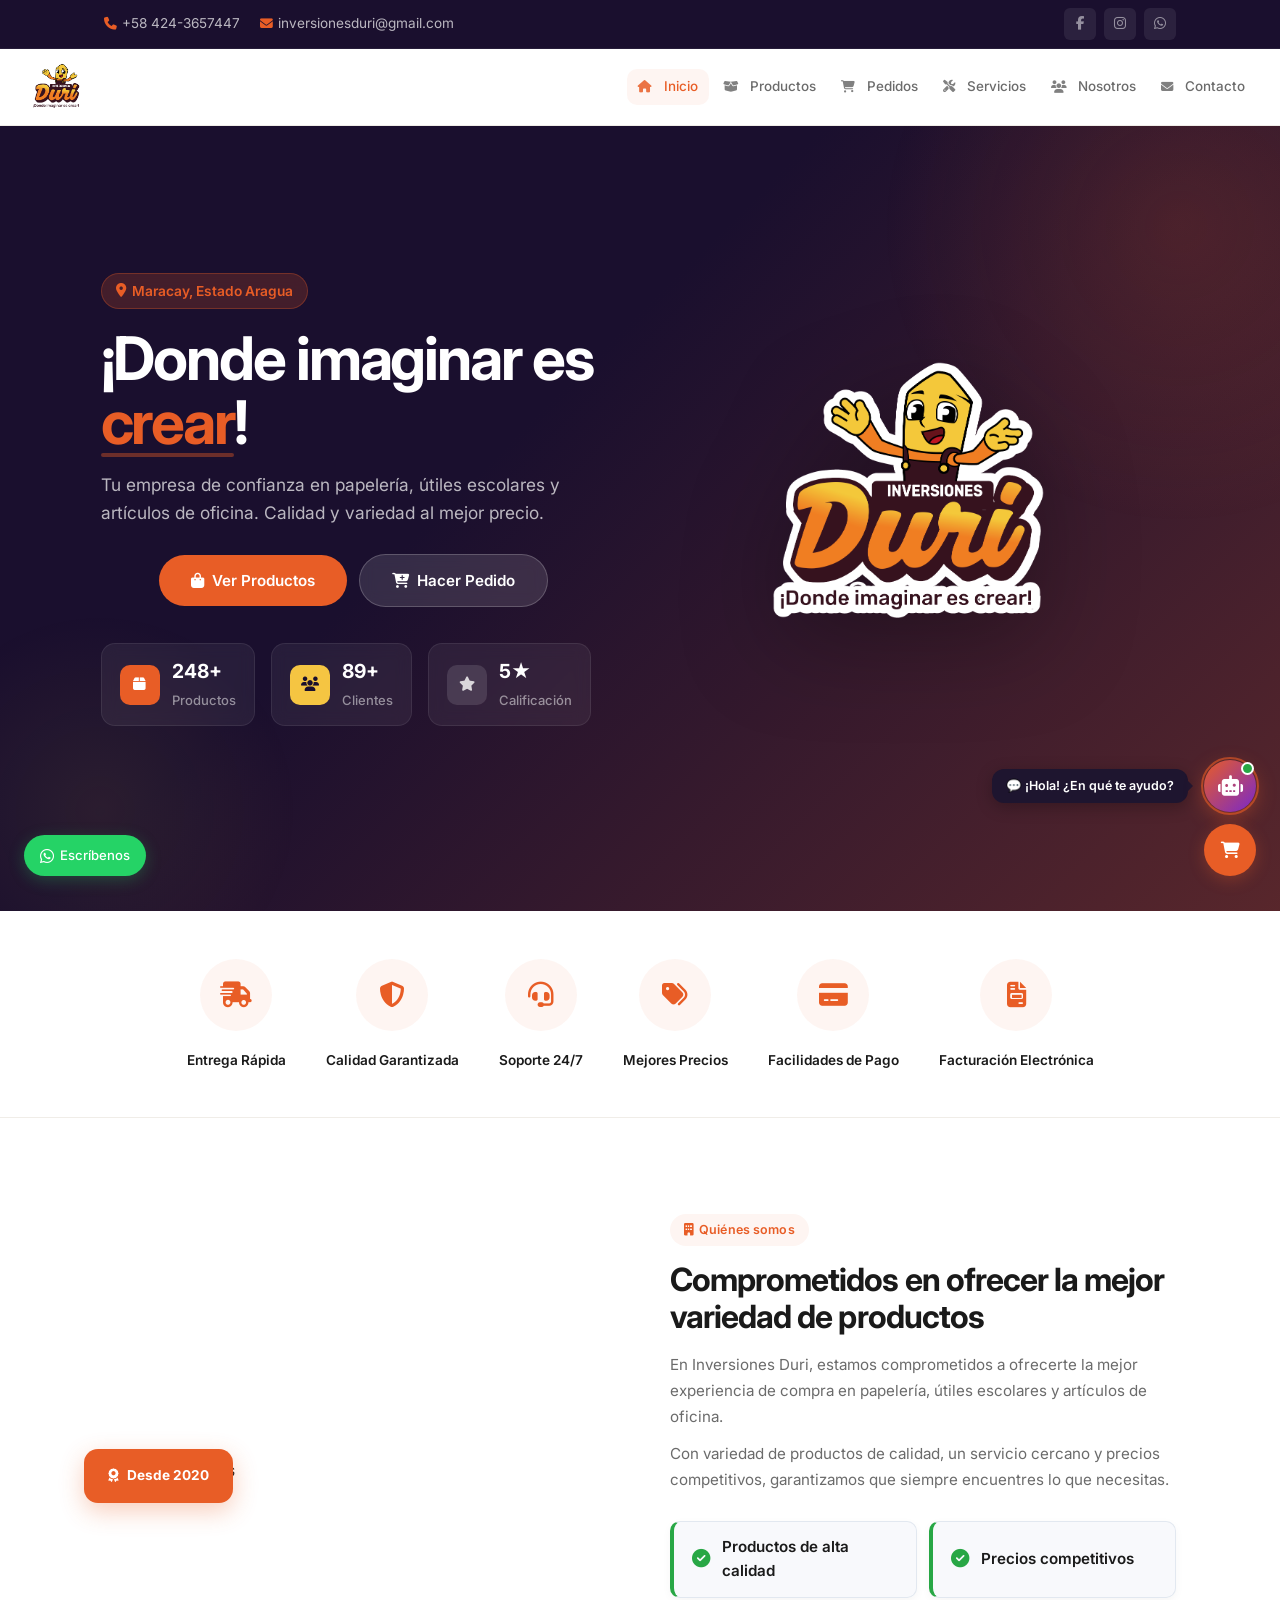
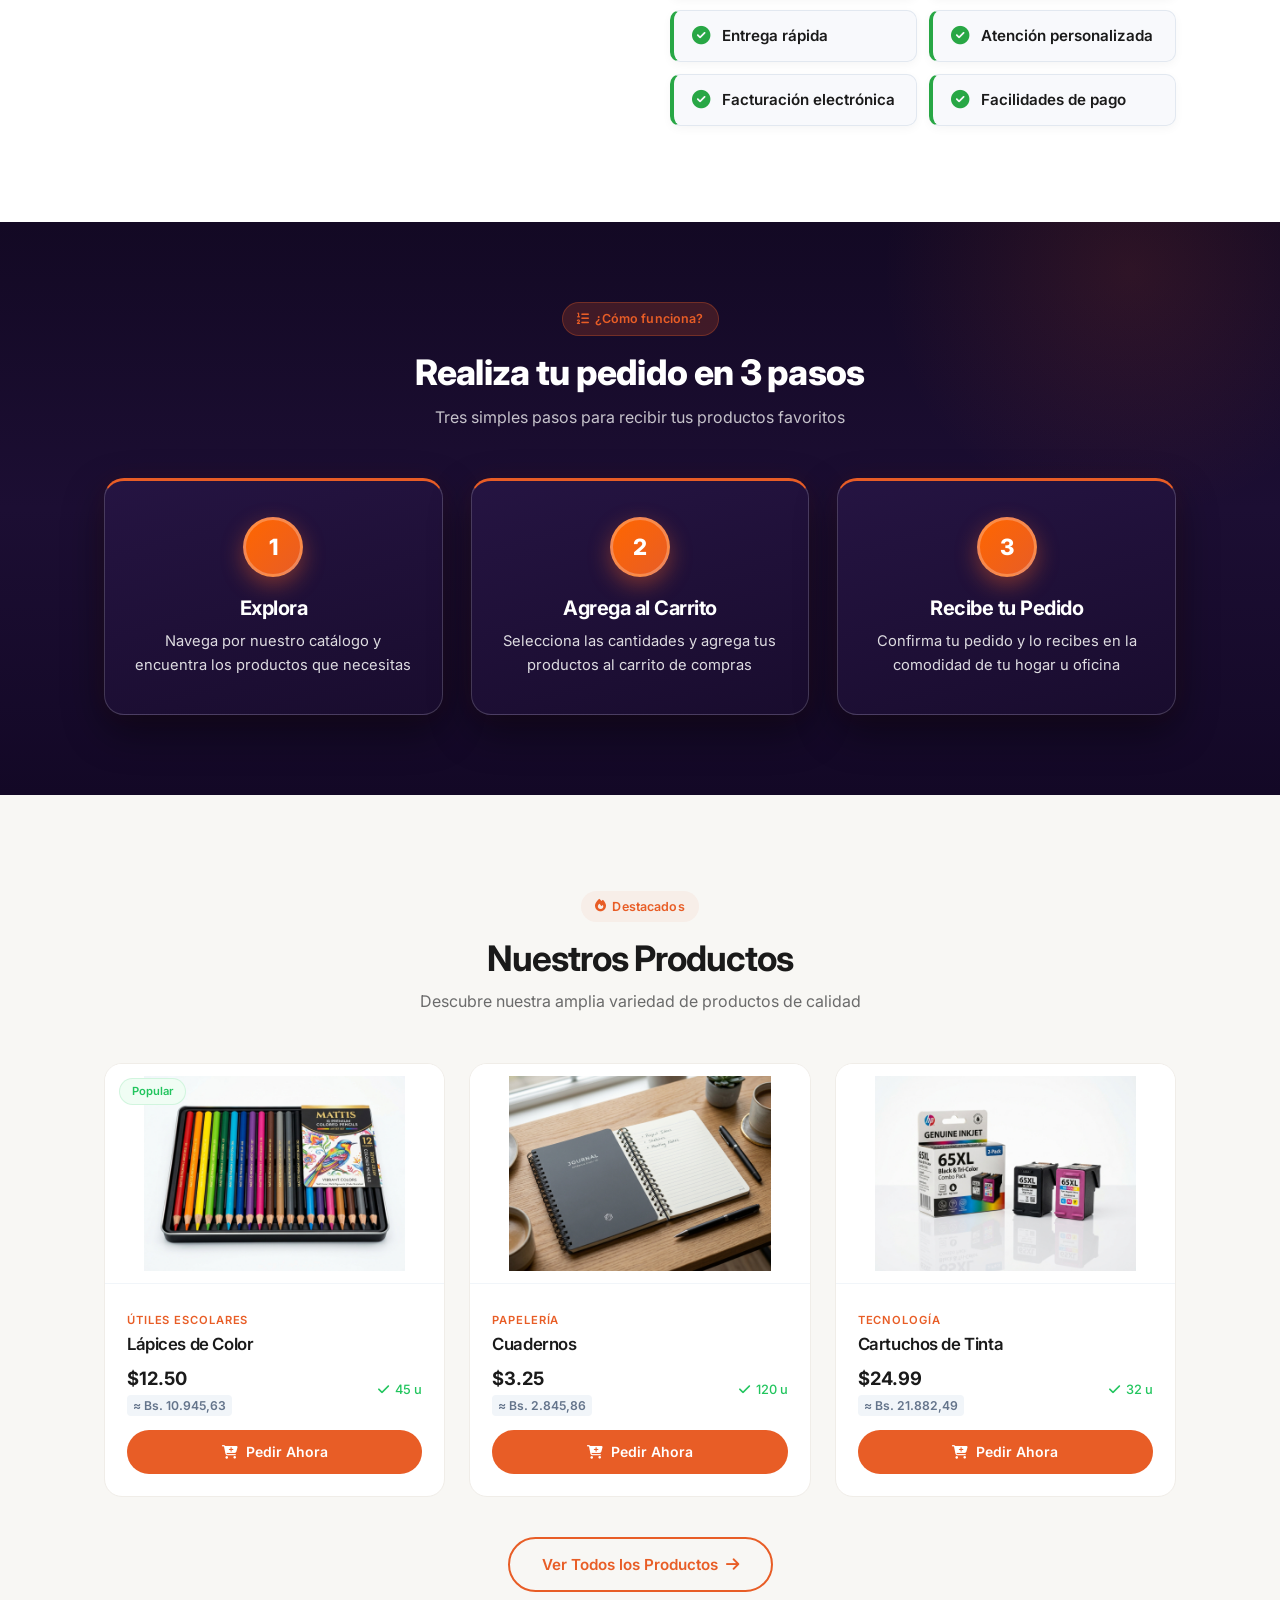
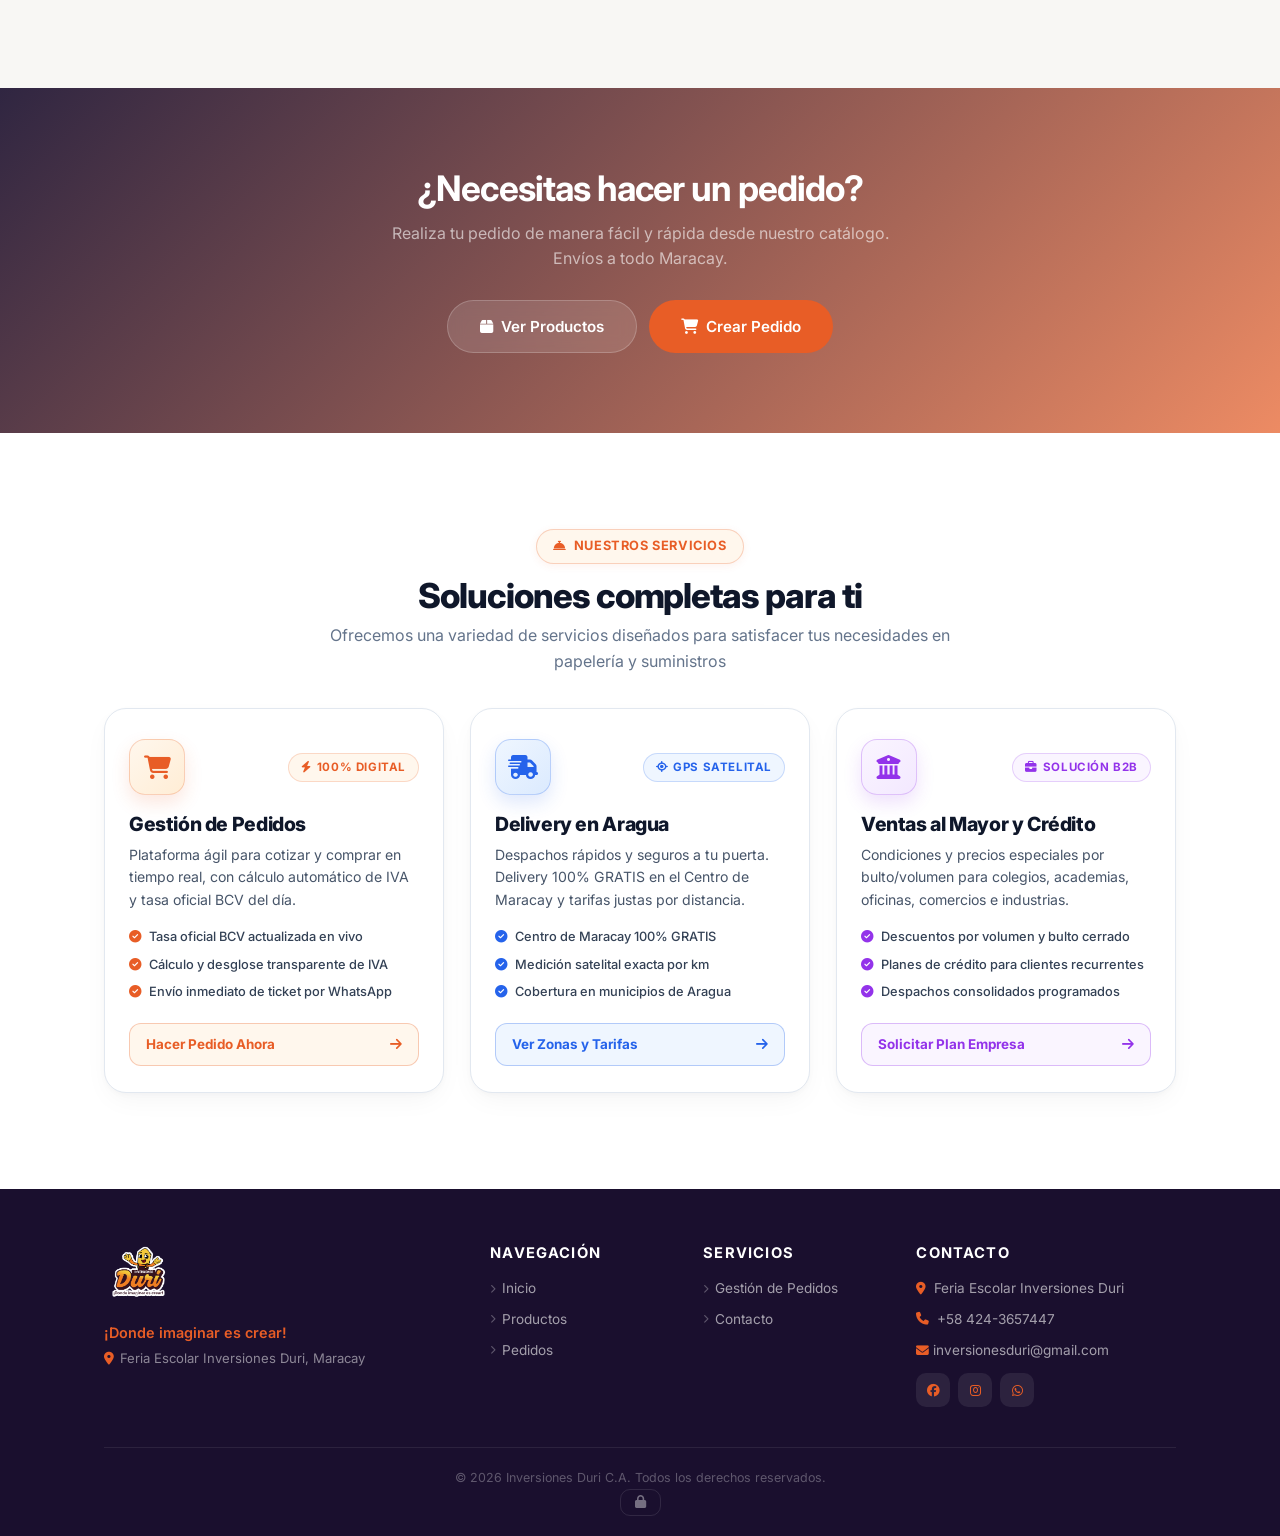
==== index.html @ 785f6942 "fix(mobile): eliminar espacios separados en parrafos y restaurar alineacion centrada natural" ====
<!DOCTYPE html>
<html lang="es">
<head>
    <meta charset="UTF-8">
    <meta name="viewport" content="width=device-width, initial-scale=1.0">
    <title>Inversiones Duri C.A - ¡Donde imaginar es crear!</title>
    <link rel="icon" type="image/png" href="img/logo-duri.png">
    <link rel="dns-prefetch" href="https://fonts.googleapis.com">
    <link rel="dns-prefetch" href="https://cdnjs.cloudflare.com">
    <link rel="preconnect" href="https://fonts.googleapis.com">
    <link rel="preconnect" href="https://fonts.gstatic.com" crossorigin>
    <link href="https://fonts.googleapis.com/css2?family=Inter:wght@300;400;500;600;700;800;900&display=swap" rel="stylesheet">
    <link rel="stylesheet" href="css/all.min.css">
    <link rel="stylesheet" href="https://cdnjs.cloudflare.com/ajax/libs/font-awesome/6.4.0/css/all.min.css">
    <script src="https://cdnjs.cloudflare.com/ajax/libs/html2canvas/1.4.1/html2canvas.min.js" defer></script>
    <script src="https://cdnjs.cloudflare.com/ajax/libs/jspdf/2.5.1/jspdf.umd.min.js" defer></script>
    <link rel="stylesheet" href="css/styles.css?v=69.0">
    <style>
        /* Alineación vertical permanente para DuriBot y Carrito */
        .floating-actions-stack {
            position: fixed !important;
            bottom: 24px !important;
            right: 24px !important;
            display: flex !important;
            flex-direction: column !important;
            align-items: center !important;
            justify-content: flex-end !important;
            gap: 12px !important;
            z-index: 910 !important;
            pointer-events: none !important;
        }
        .floating-actions-stack > * {
            pointer-events: auto !important;
        }
        .floating-actions-stack .duribot-float,
        .floating-actions-stack .floating-cart,
        .floating-actions-stack .duribot-float-item,
        .floating-actions-stack .floating-cart-item {
            position: relative !important;
            bottom: auto !important;
            right: auto !important;
            left: auto !important;
            top: auto !important;
            margin: 0 !important;
            padding: 0 !important;
            display: flex !important;
            align-items: center !important;
            justify-content: center !important;
            width: 52px !important;
            height: 52px !important;
        }
        .floating-actions-stack .duribot-btn,
        .floating-actions-stack .floating-cart-btn {
            width: 52px !important;
            height: 52px !important;
            margin: 0 !important;
        }
        @media (max-width: 768px) {
            .floating-actions-stack {
                bottom: 16px !important;
                right: 16px !important;
                gap: 10px !important;
            }
            .floating-actions-stack .duribot-float,
            .floating-actions-stack .floating-cart,
            .floating-actions-stack .duribot-float-item,
            .floating-actions-stack .floating-cart-item,
            .floating-actions-stack .duribot-btn,
            .floating-actions-stack .floating-cart-btn {
                width: 50px !important;
                height: 50px !important;
            }
        }
        @media (max-width: 480px) {
            .floating-actions-stack {
                bottom: 14px !important;
                right: 14px !important;
                gap: 10px !important;
            }
            .floating-actions-stack .duribot-float,
            .floating-actions-stack .floating-cart,
            .floating-actions-stack .duribot-float-item,
            .floating-actions-stack .floating-cart-item,
            .floating-actions-stack .duribot-btn,
            .floating-actions-stack .floating-cart-btn {
                width: 48px !important;
                height: 48px !important;
            }
        }

        /* Centrado perfecto de los íconos de características */
        .icons-grid {
            display: flex !important;
            justify-content: center !important;
            align-items: flex-start !important;
            gap: 40px !important;
            flex-wrap: wrap !important;
        }
        .icon-item {
            display: flex !important;
            flex-direction: column !important;
            align-items: center !important;
            justify-content: flex-start !important;
            text-align: center !important;
        }
        .icon-circle {
            margin: 0 auto 10px !important;
        }
        .icon-item span {
            text-align: center !important;
            display: block !important;
            width: 100% !important;
            line-height: 1.35 !important;
            margin: 0 auto !important;
        }
        @media (max-width: 480px) {
            .icons-grid {
                display: grid !important;
                grid-template-columns: repeat(2, 1fr) !important;
                gap: 26px 16px !important;
                justify-items: center !important;
            }
            .icon-item {
                width: 100% !important;
                max-width: 150px !important;
                margin: 0 auto !important;
            }
        }

        /* Centrado perfecto de los botones Ver Productos y Hacer Pedido */
        .hero-buttons {
            display: flex !important;
            justify-content: center !important;
            align-items: center !important;
        }
        .hero-buttons .btn {
            display: inline-flex !important;
            justify-content: center !important;
            align-items: center !important;
            text-align: center !important;
        }
        @media (max-width: 768px) {
            .hero-buttons {
                flex-direction: column !important;
                align-items: center !important;
                justify-content: center !important;
                width: 100% !important;
            }
            .hero-buttons .btn {
                width: 100% !important;
                max-width: 340px !important;
                display: inline-flex !important;
                justify-content: center !important;
                align-items: center !important;
                text-align: center !important;
            }
        }

        /* Texto del Hero Centrado y Alineado Derecho en Mobile */
        @media (max-width: 1024px) {
            .hero p {
                max-width: 340px !important;
                margin: 0 auto 26px !important;
                text-align: center !important;
                line-height: 1.6 !important;
            }
        }
    </style>
    <link rel="manifest" href="manifest.json">
    <meta name="theme-color" content="#e85d26">
    <meta name="mobile-web-app-capable" content="yes">
    <meta name="apple-mobile-web-app-capable" content="yes">
    <meta name="apple-mobile-web-app-status-bar-style" content="black-translucent">
    <meta name="apple-mobile-web-app-title" content="Inversiones Duri">
    <link rel="apple-touch-icon" href="img/icon-192.png">
</head>
<body>
    <!-- Top Bar -->
    <div class="top-bar">
        <div class="container">
            <div class="top-bar-left">
                <a href="tel:+584243657447"><i class="fas fa-phone"></i> +58 424-3657447</a>
                <a href="mailto:inversionesduri@gmail.com"><i class="fas fa-envelope"></i> inversionesduri@gmail.com</a>
            </div>
            <div class="top-bar-right">
                <a href="https://www.facebook.com/InversionesDuri?locale=es_LA" target="_blank" rel="noopener noreferrer" title="Facebook"><i class="fab fa-facebook-f"></i></a>
                <a href="https://www.instagram.com/inversionesdurica/" target="_blank" rel="noopener noreferrer" title="Instagram"><i class="fab fa-instagram"></i></a>
                <a href="https://wa.me/584243657447?text=Hola%20Inversiones%20Duri%2C%20quisiera%20m%C3%A1s%20informaci%C3%B3n" target="_blank" rel="noopener noreferrer" title="WhatsApp"><i class="fab fa-whatsapp"></i></a>
            </div>
        </div>
    </div>

    <!-- Navbar -->
    <nav class="navbar" id="navbar">
        <div class="nav-container">
            <a href="index.html?v=15.0" class="nav-logo">
                <img src="img/logo-duri.png" alt="Inversiones Duri">
                <span>Duri</span>
            </a>
            <ul class="nav-menu" id="navMenu">
                <li><a href="index.html?v=15.0" class="nav-link active"><i class="fas fa-home" style="margin-right:6px; opacity:0.85;"></i> Inicio</a></li>
                <li><a href="pages/productos.html?v=15.0" class="nav-link"><i class="fas fa-box-open" style="margin-right:6px; opacity:0.85;"></i> Productos</a></li>
                <li><a href="pages/pedidos.html?v=15.0" class="nav-link"><i class="fas fa-shopping-cart" style="margin-right:6px; opacity:0.85;"></i> Pedidos</a></li>
                <li><a href="pages/servicios.html?v=15.0" class="nav-link"><i class="fas fa-tools" style="margin-right:6px; opacity:0.85;"></i> Servicios</a></li>
                <li><a href="pages/nosotros.html?v=15.0" class="nav-link"><i class="fas fa-users" style="margin-right:6px; opacity:0.85;"></i> Nosotros</a></li>
                <li><a href="pages/contacto.html?v=15.0" class="nav-link"><i class="fas fa-envelope" style="margin-right:6px; opacity:0.85;"></i> Contacto</a></li>
            </ul>
            <button class="nav-toggle" id="navToggle" type="button" aria-label="Abrir menú"><i class="fas fa-bars"></i></button>
        </div>
    </nav>

    <!-- Hero Section -->
    <section class="hero">
        <div class="hero-bg"></div>
        <div class="hero-overlay"></div>
        <div class="hero-shapes">
            <div class="shape shape-1"></div>
            <div class="shape shape-2"></div>
        </div>
        <div class="hero-content">
            <div class="hero-text">
                <span class="hero-badge">
                    <i class="fas fa-map-marker-alt"></i> Maracay, Estado Aragua
                </span>
                <h1>¡Donde imaginar es <span class="highlight">crear</span>!</h1>
                <p>Tu empresa de confianza en papelería, útiles escolares y artículos de oficina. Calidad y variedad al mejor precio.</p>
                <div class="hero-buttons">
                    <a href="pages/productos.html" class="btn btn-primary btn-lg">
                        <i class="fas fa-shopping-bag"></i> Ver Productos
                    </a>
                    <a href="pages/pedidos.html" class="btn btn-white btn-lg">
                        <i class="fas fa-cart-plus"></i> Hacer Pedido
                    </a>
                </div>
                <div class="hero-stats">
                    <div class="stat-item">
                        <div class="stat-icon"><i class="fas fa-box"></i></div>
                        <div class="stat-info">
                            <strong>248+</strong>
                            <span>Productos</span>
                        </div>
                    </div>
                    <div class="stat-item">
                        <div class="stat-icon yellow"><i class="fas fa-users"></i></div>
                        <div class="stat-info">
                            <strong>89+</strong>
                            <span>Clientes</span>
                        </div>
                    </div>
                    <div class="stat-item">
                        <div class="stat-icon brown"><i class="fas fa-star"></i></div>
                        <div class="stat-info">
                            <strong>5★</strong>
                            <span>Calificación</span>
                        </div>
                    </div>
                </div>
            </div>
            <div class="hero-image">
                <img src="img/logo-duri.png" alt="Inversiones Duri">
            </div>
        </div>
    </section>

    <!-- Icons Row -->
    <section class="icons-row">
        <div class="container">
            <div class="icons-grid">
                <div class="icon-item">
                    <div class="icon-circle"><i class="fas fa-truck-fast"></i></div>
                    <span style="text-align:center;display:block;">Entrega Rápida</span>
                </div>
                <div class="icon-item">
                    <div class="icon-circle"><i class="fas fa-shield-halved"></i></div>
                    <span style="text-align:center;display:block;">Calidad Garantizada</span>
                </div>
                <div class="icon-item">
                    <div class="icon-circle"><i class="fas fa-headset"></i></div>
                    <span style="text-align:center;display:block;">Soporte 24/7</span>
                </div>
                <div class="icon-item">
                    <div class="icon-circle"><i class="fas fa-tags"></i></div>
                    <span style="text-align:center;display:block;">Mejores Precios</span>
                </div>
                <div class="icon-item">
                    <div class="icon-circle"><i class="fas fa-credit-card"></i></div>
                    <span style="text-align:center;display:block;">Facilidades de Pago</span>
                </div>
                <div class="icon-item">
                    <div class="icon-circle"><i class="fas fa-file-invoice"></i></div>
                    <span style="text-align:center;display:block;">Facturación Electrónica</span>
                </div>
            </div>
        </div>
    </section>

    <!-- About Section -->
    <section class="section about-section">
        <div class="container">
            <div class="about-grid">
                <div class="about-image-wrap">
                    <img src="https://images.unsplash.com/photo-1556742049-0cfed4f6a45d?w=800&q=80" alt="Sobre nosotros" loading="lazy" decoding="async">
                    <div class="about-image-badge">
                        <i class="fas fa-award"></i> Desde 2020
                    </div>
                </div>
                <div class="about-text">
                    <span class="section-tag"><i class="fas fa-building"></i> Quiénes somos</span>
                    <h2>Comprometidos en ofrecer la mejor variedad de productos</h2>
                    <p>En Inversiones Duri, estamos comprometidos a ofrecerte la mejor experiencia de compra en papelería, útiles escolares y artículos de oficina.</p>
                    <p>Con variedad de productos de calidad, un servicio cercano y precios competitivos, garantizamos que siempre encuentres lo que necesitas.</p>
                    <ul class="about-list">
                        <li><i class="fas fa-check-circle"></i> Productos de alta calidad</li>
                        <li><i class="fas fa-check-circle"></i> Precios competitivos</li>
                        <li><i class="fas fa-check-circle"></i> Entrega rápida</li>
                        <li><i class="fas fa-check-circle"></i> Atención personalizada</li>
                        <li><i class="fas fa-check-circle"></i> Facturación electrónica</li>
                        <li><i class="fas fa-check-circle"></i> Facilidades de pago</li>
                    </ul>
                </div>
            </div>
        </div>
    </section>

    <!-- Process Steps -->
    <section class="process-section">
        <div class="container">
            <div class="process-header">
                <span class="section-tag" style="background:rgba(232,93,38,0.2);color:var(--accent);border:1px solid rgba(232,93,38,0.3)"><i class="fas fa-list-ol"></i> ¿Cómo funciona?</span>
                <h2>Realiza tu pedido en 3 pasos</h2>
                <p>Tres simples pasos para recibir tus productos favoritos</p>
            </div>
            <div class="process-grid">
                <div class="process-card">
                    <div class="process-number">1</div>
                    <h3>Explora</h3>
                    <p>Navega por nuestro catálogo y encuentra los productos que necesitas</p>
                </div>
                <div class="process-card">
                    <div class="process-number">2</div>
                    <h3>Agrega al Carrito</h3>
                    <p>Selecciona las cantidades y agrega tus productos al carrito de compras</p>
                </div>
                <div class="process-card">
                    <div class="process-number">3</div>
                    <h3>Recibe tu Pedido</h3>
                    <p>Confirma tu pedido y lo recibes en la comodidad de tu hogar u oficina</p>
                </div>
            </div>
        </div>
    </section>

    <!-- Products Preview -->
    <section class="section products-section">
        <div class="container">
            <div class="section-header">
                <span class="section-tag"><i class="fas fa-fire"></i> Destacados</span>
                <h2>Nuestros Productos</h2>
                <p>Descubre nuestra amplia variedad de productos de calidad</p>
            </div>
            <div class="products-grid">
                <div class="product-card">
                    <div class="product-badge popular">Popular</div>
                    <div class="product-image" onclick="abrirVisorDesdeElemento(this)" title="Haz clic para ver imagen ampliada">
                        <img src="img/productos/lapices-color.jpg" alt="Lápices de Color" loading="lazy">
                        <span class="product-zoom-hint" title="Ver imagen ampliada"><i class="fas fa-search-plus"></i></span>
                    </div>
                    <div class="product-content">
                        <span class="product-category">Útiles Escolares</span>
                        <h3>Lápices de Color</h3>
                        <div class="product-footer">
                            <span class="product-price">$12.50</span>
                            <span class="product-stock"><i class="fas fa-check"></i> 45 u</span>
                        </div>
                        <button class="btn btn-primary btn-block" onclick="buyNow('1','Lápices de Color (12-pack)',12.50,45)">
                            <i class="fas fa-cart-plus"></i> Pedir Ahora
                        </button>
                    </div>
                </div>
                <div class="product-card">
                    <div class="product-image" onclick="abrirVisorDesdeElemento(this)" title="Haz clic para ver imagen ampliada">
                        <img src="img/productos/cuadernos-universitarios.jpg" alt="Cuadernos Universitarios" loading="lazy">
                        <span class="product-zoom-hint" title="Ver imagen ampliada"><i class="fas fa-search-plus"></i></span>
                    </div>
                    <div class="product-content">
                        <span class="product-category">Papelería</span>
                        <h3>Cuadernos</h3>
                        <div class="product-footer">
                            <span class="product-price">$3.25</span>
                            <span class="product-stock"><i class="fas fa-check"></i> 120 u</span>
                        </div>
                        <button class="btn btn-primary btn-block" onclick="buyNow('3','Cuadernos Universitarios',3.25,120)">
                            <i class="fas fa-cart-plus"></i> Pedir Ahora
                        </button>
                    </div>
                </div>
                <div class="product-card">
                    <div class="product-image" onclick="abrirVisorDesdeElemento(this)" title="Haz clic para ver imagen ampliada">
                        <img src="img/productos/cartuchos-tinta.jpg" alt="Cartuchos de Tinta" loading="lazy">
                        <span class="product-zoom-hint" title="Ver imagen ampliada"><i class="fas fa-search-plus"></i></span>
                    </div>
                    <div class="product-content">
                        <span class="product-category">Tecnología</span>
                        <h3>Cartuchos de Tinta</h3>
                        <div class="product-footer">
                            <span class="product-price">$24.99</span>
                            <span class="product-stock"><i class="fas fa-check"></i> 32 u</span>
                        </div>
                        <button class="btn btn-primary btn-block" onclick="buyNow('4','Cartuchos de Tinta',24.99,32)">
                            <i class="fas fa-cart-plus"></i> Pedir Ahora
                        </button>
                    </div>
                </div>
            </div>
            <div class="text-center mt-4">
                <a href="pages/productos.html" class="btn btn-outline btn-lg">
                    Ver Todos los Productos <i class="fas fa-arrow-right"></i>
                </a>
            </div>
        </div>
    </section>

    <!-- CTA Banner -->
    <section class="cta-banner">
        <div class="cta-banner-bg"></div>
        <div class="cta-banner-overlay"></div>
        <div class="container">
            <div class="cta-content">
                <h2>¿Necesitas hacer un pedido?</h2>
                <p>Realiza tu pedido de manera fácil y rápida desde nuestro catálogo. Envíos a todo Maracay.</p>
                <div class="cta-buttons">
                    <a href="pages/productos.html" class="btn btn-white btn-lg">
                        <i class="fas fa-box"></i> Ver Productos
                    </a>
                    <a href="pages/pedidos.html" class="btn btn-primary btn-lg">
                        <i class="fas fa-shopping-cart"></i> Crear Pedido
                    </a>
                </div>
            </div>
        </div>
    </section>

    <!-- Services -->
    <section class="section services-section">
        <div class="container">
            <div class="section-header text-center" style="margin-bottom:34px;">
                <span class="pilar-hero-badge"><i class="fas fa-concierge-bell"></i> Nuestros Servicios</span>
                <h2 style="font-size:2.15rem; font-weight:800; color:#0f172a; margin:12px 0 8px; letter-spacing:-0.03em;">Soluciones completas para ti</h2>
                <p style="color:#64748b; font-size:1rem; max-width:620px; margin:0 auto; line-height:1.6;">Ofrecemos una variedad de servicios diseñados para satisfacer tus necesidades en papelería y suministros</p>
            </div>
            <div class="services-grid">
                <!-- 1. Gestión de Pedidos Online -->
                <div class="service-card">
                    <div class="service-card-top">
                        <div class="service-icon-wrap icon-orange">
                            <i class="fas fa-cart-shopping"></i>
                        </div>
                        <span class="service-badge badge-orange"><i class="fas fa-bolt"></i> 100% Digital</span>
                    </div>
                    <h3>Gestión de Pedidos</h3>
                    <p>Plataforma ágil para cotizar y comprar en tiempo real, con cálculo automático de IVA y tasa oficial BCV del día.</p>
                    <ul class="service-benefits-list">
                        <li><i class="fas fa-check-circle" style="color:#E85D26;"></i> Tasa oficial BCV actualizada en vivo</li>
                        <li><i class="fas fa-check-circle" style="color:#E85D26;"></i> Cálculo y desglose transparente de IVA</li>
                        <li><i class="fas fa-check-circle" style="color:#E85D26;"></i> Envío inmediato de ticket por WhatsApp</li>
                    </ul>
                    <a href="pages/pedidos.html" class="service-action-btn btn-card-orange">
                        <span>Hacer Pedido Ahora</span>
                        <i class="fas fa-arrow-right"></i>
                    </a>
                </div>

                <!-- 2. Entrega a Domicilio Satelital -->
                <div class="service-card">
                    <div class="service-card-top">
                        <div class="service-icon-wrap icon-blue">
                            <i class="fas fa-truck-fast"></i>
                        </div>
                        <span class="service-badge badge-blue"><i class="fas fa-location-crosshairs"></i> GPS Satelital</span>
                    </div>
                    <h3>Delivery en Aragua</h3>
                    <p>Despachos rápidos y seguros a tu puerta. Delivery 100% GRATIS en el Centro de Maracay y tarifas justas por distancia.</p>
                    <ul class="service-benefits-list">
                        <li><i class="fas fa-check-circle" style="color:#2563eb;"></i> Centro de Maracay 100% GRATIS</li>
                        <li><i class="fas fa-check-circle" style="color:#2563eb;"></i> Medición satelital exacta por km</li>
                        <li><i class="fas fa-check-circle" style="color:#2563eb;"></i> Cobertura en municipios de Aragua</li>
                    </ul>
                    <a href="pages/pedidos.html" class="service-action-btn btn-card-blue">
                        <span>Ver Zonas y Tarifas</span>
                        <i class="fas fa-arrow-right"></i>
                    </a>
                </div>

                <!-- 3. Venta Mayorista y Crédito Corporativo -->
                <div class="service-card">
                    <div class="service-card-top">
                        <div class="service-icon-wrap icon-purple">
                            <i class="fas fa-building-columns"></i>
                        </div>
                        <span class="service-badge badge-purple"><i class="fas fa-briefcase"></i> Solución B2B</span>
                    </div>
                    <h3>Ventas al Mayor y Crédito</h3>
                    <p>Condiciones y precios especiales por bulto/volumen para colegios, academias, oficinas, comercios e industrias.</p>
                    <ul class="service-benefits-list">
                        <li><i class="fas fa-check-circle" style="color:#9333ea;"></i> Descuentos por volumen y bulto cerrado</li>
                        <li><i class="fas fa-check-circle" style="color:#9333ea;"></i> Planes de crédito para clientes recurrentes</li>
                        <li><i class="fas fa-check-circle" style="color:#9333ea;"></i> Despachos consolidados programados</li>
                    </ul>
                    <a href="pages/contacto.html" class="service-action-btn btn-card-purple">
                        <span>Solicitar Plan Empresa</span>
                        <i class="fas fa-arrow-right"></i>
                    </a>
                </div>
            </div>
        </div>
    </section>

    <!-- Footer -->
    <footer class="footer">
        <div class="container">
            <div class="footer-grid">
                <div class="footer-brand">
                    <img src="img/logo-duri.png" alt="Inversiones Duri">
                    <p class="tagline">¡Donde imaginar es crear!</p>
                    <p class="location">
                        <a href="https://maps.app.goo.gl/b7vwPaeU1rCJfcZX7" target="_blank" rel="noopener noreferrer" style="color:inherit;text-decoration:none;display:inline-flex;align-items:center;gap:6px;" title="Ver ubicación en Google Maps">
                            <i class="fas fa-map-marker-alt" style="color:var(--orange);"></i> Feria Escolar Inversiones Duri, Maracay
                        </a>
                    </p>
                </div>
                <div class="footer-links">
                    <h4>Navegación</h4>
                    <a href="index.html"><i class="fas fa-chevron-right"></i> Inicio</a>
                    <a href="pages/productos.html"><i class="fas fa-chevron-right"></i> Productos</a>
                    <a href="pages/pedidos.html"><i class="fas fa-chevron-right"></i> Pedidos</a>
                </div>
                <div class="footer-links">
                    <h4>Servicios</h4>
                    <a href="pages/servicios.html"><i class="fas fa-chevron-right"></i> Gestión de Pedidos</a>
                    <a href="pages/contacto.html"><i class="fas fa-chevron-right"></i> Contacto</a>
                </div>
                <div class="footer-contact">
                    <h4>Contacto</h4>
                    <p><a href="https://maps.app.goo.gl/b7vwPaeU1rCJfcZX7" target="_blank" rel="noopener noreferrer" style="color:inherit;text-decoration:none;display:flex;align-items:center;gap:8px;"><i class="fas fa-map-marker-alt"></i> Feria Escolar Inversiones Duri</a></p>
                    <p><i class="fas fa-phone"></i> +58 424-3657447</p>
                    <p><a href="mailto:inversionesduri@gmail.com" style="color:inherit;text-decoration:none;"><i class="fas fa-envelope"></i> inversionesduri@gmail.com</a></p>
                    <div class="social-links">
                        <a href="https://www.facebook.com/InversionesDuri?locale=es_LA" target="_blank" rel="noopener noreferrer" title="Facebook"><i class="fab fa-facebook"></i></a>
                        <a href="https://www.instagram.com/inversionesdurica/" target="_blank" rel="noopener noreferrer" title="Instagram"><i class="fab fa-instagram"></i></a>
                        <a href="https://wa.me/584243657447?text=Hola%20Inversiones%20Duri%2C%20quisiera%20m%C3%A1s%20informaci%C3%B3n" target="_blank" rel="noopener noreferrer" title="WhatsApp"><i class="fab fa-whatsapp"></i></a>
                    </div>
                </div>
            </div>
            <div class="footer-bottom">
                <p>&copy; 2026 Inversiones Duri C.A. Todos los derechos reservados.</p>
                <a href="login.html" class="admin-login-link" title="Acceso administrativo"><i class="fas fa-lock"></i></a>
            </div>
        </div>
    </footer>

    <script src="js/app.js?v=66.0"></script>
</body>
</html>
---- css/styles.css ----
/* ============================================
   INVERSIONES DURI C.A - Premium Design
   Inspired by modern SaaS + corporate sites
   ============================================ */
@import url('https://fonts.googleapis.com/css2?family=Inter:wght@300;400;500;600;700;800;900&display=swap');

:root {
    --white: #FFFFFF;
    --accent: #E85D26;
    --accent-hover: #D4501F;
    --accent-light: #FFF4EF;
    --accent-subtle: rgba(232,93,38,0.06);
    --dark: #1A0F2E;
    --dark-mid: #2D1B4E;
    --dark-brown: #1A0F2E;
    --dark-brown-light: #2D1B4E;
    --orange: #E85D26;
    --cream: #F5EDE3;
    --bg: #F8F7F4;
    --bg-white: #FFFFFF;
    --text-primary: #1A1A1A;
    --text-secondary: #6B6B6B;
    --text-tertiary: #9E9E9E;
    --border: #E8E6E1;
    --border-light: #F0EDE8;
    --yellow: #F5C542;
    --green: #22C55E;
    --green-light: #F0FDF4;
    --red: #EF4444;
    --red-light: #FEF2F2;
    --yellow-light: #FEFCE8;
    --shadow-xs: 0 1px 2px rgba(0,0,0,0.03);
    --shadow-sm: 0 1px 3px rgba(0,0,0,0.04), 0 1px 2px rgba(0,0,0,0.03);
    --shadow-md: 0 4px 12px rgba(0,0,0,0.05);
    --shadow-lg: 0 12px 32px rgba(0,0,0,0.08);
    --shadow-xl: 0 24px 48px rgba(0,0,0,0.12);
    --radius: 14px;
    --radius-sm: 10px;
    --radius-lg: 18px;
    --transition: all 0.25s cubic-bezier(0.4,0,0.2,1);
    --font: 'Inter', -apple-system, BlinkMacSystemFont, sans-serif;
}

* { margin:0; padding:0; box-sizing:border-box; }
html { scroll-behavior:smooth; }
body { font-family:var(--font); color:var(--text-primary); background:var(--bg); line-height:1.6; -webkit-font-smoothing:antialiased; }
h1,h2,h3,h4 { font-weight:700; line-height:1.15; letter-spacing:-0.025em; }
a { text-decoration:none; color:inherit; }
img { max-width:100%; height:auto; }
.container { max-width:1120px; margin:0 auto; padding:0 24px; }
.text-center { text-align:center; }
.mt-4 { margin-top:40px; }

/* ============================================
   TOP BAR
   ============================================ */
.top-bar { background:var(--dark); color:rgba(255,255,255,0.7); padding:8px 0; font-size:0.85rem; border-bottom:1px solid rgba(255,255,255,0.06); }
.top-bar .container { display:flex; justify-content:space-between; align-items:center; }
.top-bar-left { display:flex; align-items:center; gap:20px; }
.top-bar-left a { display:flex; align-items:center; gap:5px; transition:var(--transition); }
.top-bar-left a:hover { color:var(--accent); }
.top-bar-left i { color:var(--accent); font-size:0.8rem; }
.top-bar-right { display:flex; gap:8px; }
.top-bar-right a { width:32px; height:32px; background:rgba(255,255,255,0.08); border-radius:6px; display:flex; align-items:center; justify-content:center; color:rgba(255,255,255,0.5); transition:var(--transition); font-size:0.85rem; }
.top-bar-right a:hover { background:var(--accent); color:var(--white); }

/* ============================================
   NAVBAR
   ============================================ */
.navbar { position:sticky; top:0; z-index:1000; padding:0; transition:var(--transition); background:var(--bg-white); border-bottom:1px solid var(--border-light); }
.navbar.scrolled { box-shadow:var(--shadow-sm); }
.nav-container { max-width:1360px; margin:0 auto; padding:0 24px; display:flex; align-items:center; justify-content:space-between; height:76px; gap:16px; }
.nav-logo { display:inline-flex; align-items:center; gap:10px; flex-shrink:0 !important; min-width:max-content; text-decoration:none; z-index:10; }
.nav-logo img { height:52px; width:auto; max-height:52px; display:block; object-fit:contain; flex-shrink:0 !important; }
.nav-logo span { display:none; }
.nav-menu { display:flex; list-style:none; gap:3px; align-items:center; margin:0; padding:0; }
.nav-link { display:inline-flex; align-items:center; gap:6px; padding:7px 11px; border-radius:var(--radius-sm); font-weight:500; font-size:0.84rem; color:var(--text-secondary); transition:var(--transition); white-space:nowrap; }
.nav-link i { display:inline-block !important; font-size:0.92em !important; opacity:0.85; transition:var(--transition); vertical-align:middle; line-height:1; }
.nav-link:hover { color:var(--text-primary); background:rgba(0,0,0,0.03); }
.nav-link:hover i { opacity:1; color:var(--accent); }
.nav-link.active { color:var(--accent); background:var(--accent-subtle); }
.nav-link.active i { opacity:1; color:var(--accent); }
.nav-cta { margin-left:6px; }
.nav-toggle { display:none; background:none; border:none; font-size:1.25rem; color:var(--text-primary); cursor:pointer; padding:8px; border-radius:var(--radius-sm); touch-action:manipulation; -webkit-tap-highlight-color:transparent; }
.nav-toggle i { pointer-events:none; }

/* User Admin Badge & Logout Button in Navbar */
.user-nav-item { list-style:none; display:inline-flex; align-items:center; flex-shrink:0; }
.user-nav-container { display:inline-flex; align-items:center; gap:8px; margin-left:6px; padding:3px 6px 3px 10px; background:#190f2e; border-radius:50px; border:1px solid rgba(255,255,255,0.18); box-shadow:0 4px 12px rgba(0,0,0,0.15); white-space:nowrap; }
.user-badge-mobile-info { display:inline-flex; align-items:center; gap:6px; color:#ffffff; font-size:0.82rem; }
.user-badge-mobile-info .role-tag { font-size:0.68rem; padding:2px 7px; border-radius:6px; font-weight:700; text-transform:uppercase; letter-spacing:0.03em; }
.admin-logout-btn-mobile { display:inline-flex; align-items:center; gap:5px; background:#ef4444; color:#ffffff !important; border:none; border-radius:50px; padding:5px 12px; font-size:0.78rem; font-weight:700; cursor:pointer; box-shadow:0 2px 6px rgba(239,68,68,0.35); transition:all 0.2s ease; line-height:1; white-space:nowrap; }
.admin-logout-btn-mobile:hover { background:#dc2626; transform:translateY(-1px); box-shadow:0 4px 10px rgba(239,68,68,0.45); }

/* ============================================
   HERO - Image background + gradient
   ============================================ */
.hero { min-height:calc(100vh - 115px); display:flex; align-items:center; position:relative; overflow:hidden; background:var(--dark); padding:24px 0 36px; }
.hero-bg { position:absolute; inset:0; background:url('https://images.unsplash.com/photo-1556742049-0cfed4f6a45d?w=1600&q=80') center/cover no-repeat; opacity:0.35; }
.hero-overlay { position:absolute; inset:0; background:linear-gradient(135deg, rgba(26,15,46,0.92) 0%, rgba(26,15,46,0.7) 40%, rgba(232,93,38,0.3) 100%); }
.hero-shapes { position:absolute; inset:0; pointer-events:none; }
.shape { position:absolute; border-radius:50%; }
.shape-1 { width:600px; height:600px; background:radial-gradient(circle, rgba(232,93,38,0.15) 0%, transparent 70%); top:-200px; right:-200px; }
.shape-2 { width:400px; height:400px; background:radial-gradient(circle, rgba(245,197,66,0.08) 0%, transparent 70%); bottom:-100px; left:-100px; }
.hero-content { max-width:1120px; margin:0 auto; padding:0 24px; display:flex; align-items:center; gap:60px; position:relative; z-index:2; width:100%; transform:translateY(-13px); }
.hero-text { flex:1; }
.hero-badge { display:inline-flex; align-items:center; gap:6px; background:rgba(232,93,38,0.2); color:var(--accent); padding:6px 14px; border-radius:100px; font-size:0.86rem; font-weight:600; margin-bottom:18px; border:1px solid rgba(232,93,38,0.3); backdrop-filter:blur(8px); }
.hero h1 { font-size:calc(3.7rem + 1px); line-height:1.06; margin-bottom:16px; color:var(--white); letter-spacing:-0.035em; }
.hero h1 .highlight { color:var(--accent); position:relative; }
.hero h1 .highlight::after { content:''; position:absolute; bottom:2px; left:0; right:0; height:4px; background:var(--accent); border-radius:2px; opacity:0.4; }
.hero p { font-size:calc(1.02rem + 1px); color:rgba(255,255,255,0.7); margin-bottom:26px; max-width:480px; line-height:1.65; }
.hero-buttons { display:flex; gap:12px; margin-bottom:36px; flex-wrap:wrap; }
.hero-buttons .btn { justify-content:center; text-align:center; }
.hero-stats { display:flex; gap:16px; }
.stat-item { display:flex; align-items:center; gap:12px; padding:12px 18px; border-radius:var(--radius); background:rgba(255,255,255,0.06); border:1px solid rgba(255,255,255,0.08); backdrop-filter:blur(8px); }
.stat-icon { width:40px; height:40px; background:var(--accent); border-radius:var(--radius-sm); display:flex; align-items:center; justify-content:center; color:var(--white); font-size:0.9rem; }
.stat-icon.yellow { background:var(--yellow); color:var(--dark); }
.stat-icon.brown { background:rgba(255,255,255,0.12); color:rgba(255,255,255,0.8); }
.stat-info strong { display:block; font-size:calc(1.15rem + 1px); font-weight:700; color:var(--white); }
.stat-info span { font-size:calc(0.75rem + 1px); color:rgba(255,255,255,0.5); font-weight:500; }
.hero-image { flex:1; display:flex; justify-content:center; position:relative; }
.hero-image img { width:380px; max-width:100%; position:relative; z-index:1; filter:drop-shadow(0 24px 48px rgba(0,0,0,0.3)); transform:translateY(-3px); }

/* ============================================
   BUTTONS
   ============================================ */
.btn { display:inline-flex; align-items:center; justify-content:center; text-align:center; gap:8px; padding:12px 24px; border-radius:100px; font-family:var(--font); font-weight:600; font-size:0.875rem; cursor:pointer; transition:var(--transition); border:none; line-height:1.4; }
.btn-lg { padding:15px 32px; font-size:0.95rem; }
.btn-sm { padding:7px 14px; font-size:0.8rem; }
.btn-primary { background:var(--accent); color:var(--white); }
.btn-primary:hover { background:var(--accent-hover); box-shadow:0 6px 20px rgba(232,93,38,0.35); transform:translateY(-2px); }
.btn-accent { background:var(--white); color:var(--dark); }
.btn-accent:hover { background:rgba(255,255,255,0.9); transform:translateY(-1px); }
.btn-outline { background:transparent; color:var(--accent); border:2px solid var(--accent); }
.btn-outline:hover { background:var(--accent); color:var(--white); }
.btn-white { background:rgba(255,255,255,0.12); color:var(--white); border:1px solid rgba(255,255,255,0.2); backdrop-filter:blur(8px); }
.btn-white:hover { background:rgba(255,255,255,0.2); }
.btn-dark { background:var(--dark); color:var(--white); }
.btn-dark:hover { background:var(--dark-mid); transform:translateY(-1px); }
.btn-block { width:100%; justify-content:center; }
.btn:disabled { opacity:0.4; cursor:not-allowed; transform:none !important; box-shadow:none !important; }

/* ============================================
   ICONS ROW (like ABDO77 features)
   ============================================ */
.icons-row { background:var(--bg-white); padding:48px 0; border-bottom:1px solid var(--border-light); }
.icons-grid { display:flex; justify-content:center; gap:40px; flex-wrap:wrap; }
.icon-item { display:flex; flex-direction:column; align-items:center; text-align:center; gap:10px; transition:var(--transition); }
.icon-item:hover { transform:translateY(-3px); }
.icon-circle { width:72px; height:72px; border-radius:50%; background:var(--accent-subtle); display:flex; align-items:center; justify-content:center; font-size:1.6rem; color:var(--accent); transition:var(--transition); border:2px solid transparent; margin:0 auto; }
.icon-item:hover .icon-circle { background:var(--accent); color:var(--white); border-color:var(--accent); box-shadow:0 8px 24px rgba(232,93,38,0.25); }
.icon-item span { font-size:0.85rem; font-weight:600; color:var(--text-primary); text-align:center; display:block; width:100%; line-height:1.35; }

/* ============================================
   SECTIONS
   ============================================ */
.section { padding:96px 0; }
.section-header { text-align:center; margin-bottom:48px; }
.section-tag { display:inline-flex; align-items:center; gap:6px; background:var(--accent-subtle); color:var(--accent); padding:6px 14px; border-radius:100px; font-size:0.78rem; font-weight:600; margin-bottom:16px; letter-spacing:0.01em; }
.section-header h2 { font-size:2.2rem; margin-bottom:10px; color:var(--text-primary); letter-spacing:-0.03em; }
.section-header p { color:var(--text-secondary); font-size:1rem; max-width:560px; margin:0 auto; }

/* ============================================
   ABOUT (Image + Text side by side)
   ============================================ */
.about-section { background:var(--bg-white); }
.about-grid { display:grid; grid-template-columns:1fr 1fr; gap:60px; align-items:center; }
.about-image-wrap { position:relative; }
.about-image-wrap img { width:100%; border-radius:var(--radius-lg); object-fit:cover; height:400px; }
.about-image-badge { position:absolute; bottom:-20px; left:-20px; background:var(--accent); color:var(--white); padding:16px 24px; border-radius:var(--radius); font-weight:700; font-size:0.85rem; box-shadow:0 8px 24px rgba(232,93,38,0.3); }
.about-image-badge i { margin-right:6px; }
.about-text h2 { font-size:2rem; margin-bottom:16px; letter-spacing:-0.03em; }
.about-text p { color:var(--text-secondary); margin-bottom:12px; line-height:1.7; font-size:0.95rem; }
.about-list { list-style:none; margin-top:28px; display:grid; grid-template-columns:1fr 1fr; gap:12px; }
.about-list li { display:flex; align-items:center; gap:12px; padding:13px 18px; font-size:0.95rem; font-weight:600; color:var(--text-primary); background:#f8f9fc; border:1px solid #e2e8f0; border-left:4px solid #28a745; border-radius:10px; box-shadow:0 3px 10px rgba(0,0,0,0.04); text-align:left; transition:all 0.2s ease; }
.about-list li:hover { transform:translateY(-2px); background:#ffffff; box-shadow:0 6px 16px rgba(0,0,0,0.08); border-color:#cbd5e1; border-left-color:#28a745; }
.about-list li i { color:#28a745; font-size:1.15rem; flex-shrink:0; }

/* ==========================================================
   NUEVA ARQUITECTURA MODERNA BENTO: MISIÓN, VISIÓN Y VALORES
   ========================================================== */
.pilar-hero-badge {
    display: inline-flex;
    align-items: center;
    gap: 7px;
    background: #fff7ed;
    color: #E85D26;
    border: 1px solid rgba(232, 93, 38, 0.25);
    padding: 6px 16px;
    border-radius: 50px;
    font-size: 0.8rem;
    font-weight: 700;
    text-transform: uppercase;
    letter-spacing: 0.6px;
    box-shadow: 0 2px 8px rgba(232, 93, 38, 0.08);
}

.pilares-bento-grid {
    display: grid;
    grid-template-columns: repeat(2, 1fr);
    gap: 24px;
    margin-top: 28px;
}

.pilar-bento-card {
    background: #ffffff;
    border-radius: 22px;
    padding: 34px 30px;
    position: relative;
    overflow: hidden;
    border: 1.5px solid #e2e8f0;
    box-shadow: 0 10px 30px -6px rgba(15, 23, 42, 0.06), 0 2px 6px -1px rgba(15, 23, 42, 0.03);
    transition: all 0.35s cubic-bezier(0.16, 1, 0.3, 1);
    display: flex;
    flex-direction: column;
}

.pilar-bento-card:hover {
    transform: translateY(-5px);
    box-shadow: 0 20px 40px -10px rgba(15, 23, 42, 0.12), 0 6px 12px -2px rgba(15, 23, 42, 0.05);
}

/* Marca de Agua sutil de fondo */
.pilar-watermark {
    position: absolute;
    right: 22px;
    top: 8px;
    font-size: 5.5rem;
    font-weight: 900;
    font-family: 'Inter', sans-serif;
    color: #0f172a;
    opacity: 0.035;
    pointer-events: none;
    line-height: 1;
    user-select: none;
}

/* Header de la Tarjeta */
.pilar-card-header {
    display: flex;
    align-items: center;
    gap: 16px;
    margin-bottom: 20px;
}

.pilar-card-header h3 {
    margin: 0;
    font-size: 1.55rem;
    font-weight: 800;
    color: #0f172a;
    letter-spacing: -0.02em;
}

.pilar-mini-label {
    display: inline-block;
    font-size: 0.72rem;
    font-weight: 800;
    text-transform: uppercase;
    letter-spacing: 0.8px;
    margin-bottom: 2px;
}

.label-orange { color: #E85D26; }
.label-amber { color: #d97706; }
.label-green { color: #16a34a; }

/* Burbujas de Icono */
.pilar-icon-bubble {
    width: 62px;
    height: 62px;
    border-radius: 18px;
    display: flex;
    align-items: center;
    justify-content: center;
    font-size: 1.6rem;
    flex-shrink: 0;
    transition: transform 0.3s ease;
}

.pilar-bento-card:hover .pilar-icon-bubble {
    transform: scale(1.08) rotate(3deg);
}

.bubble-orange {
    background: linear-gradient(135deg, #fff7ed 0%, #ffedd5 100%);
    color: #E85D26;
    border: 1.5px solid rgba(232, 93, 38, 0.25);
    box-shadow: 0 8px 20px rgba(232, 93, 38, 0.15);
}

.bubble-amber {
    background: linear-gradient(135deg, #fffbeb 0%, #fef3c7 100%);
    color: #d97706;
    border: 1.5px solid rgba(217, 119, 6, 0.25);
    box-shadow: 0 8px 20px rgba(217, 119, 6, 0.15);
}

.bubble-green {
    width: 52px;
    height: 52px;
    border-radius: 16px;
    font-size: 1.35rem;
    background: linear-gradient(135deg, #f0fdf4 0%, #dcfce7 100%);
    color: #16a34a;
    border: 1.5px solid rgba(22, 163, 74, 0.25);
    box-shadow: 0 8px 20px rgba(22, 163, 74, 0.15);
}

/* Descripción */
.pilar-desc {
    color: #475569;
    font-size: 0.98rem;
    line-height: 1.72;
    margin: 0 0 22px 0;
    flex-grow: 1;
}

.pilar-desc strong {
    color: #1e293b;
    font-weight: 700;
}

/* Píldora inferior de compromiso */
.pilar-footer-pill {
    display: inline-flex;
    align-items: center;
    gap: 8px;
    background: #f8fafc;
    border: 1px solid #e2e8f0;
    padding: 8px 14px;
    border-radius: 12px;
    font-size: 0.82rem;
    font-weight: 600;
    color: #475569;
    width: fit-content;
}

/* Tarjeta Misión */
.pilar-card-mision:hover {
    border-color: rgba(232, 93, 38, 0.45);
}

/* Tarjeta Visión */
.pilar-card-vision:hover {
    border-color: rgba(217, 119, 6, 0.45);
}

/* Tarjeta Ancha de Valores (Colspan 2) */
.pilar-card-valores {
    grid-column: span 2;
    background: linear-gradient(180deg, #ffffff 0%, #f8fafc 100%);
    border-color: #cbd5e1;
}

.pilar-card-valores:hover {
    border-color: rgba(22, 163, 74, 0.4);
}

.pilar-card-header-wide {
    margin-bottom: 22px;
    border-bottom: 1px solid #f1f5f9;
    padding-bottom: 16px;
    display: flex;
    justify-content: space-between;
    align-items: center;
    flex-wrap: wrap;
    gap: 12px;
}

.pilar-card-header-wide h3 {
    font-size: 1.45rem;
    font-weight: 800;
    color: #0f172a;
    letter-spacing: -0.02em;
}

/* Grid de Chips de Valores (5 columnas) */
.pilar-valores-chips-grid {
    display: grid;
    grid-template-columns: repeat(5, 1fr);
    gap: 16px;
}

.valor-chip-item {
    background: #ffffff;
    border: 1px solid #e2e8f0;
    border-radius: 16px;
    padding: 22px 14px;
    text-align: center;
    display: flex;
    flex-direction: column;
    align-items: center;
    gap: 10px;
    transition: all 0.3s ease;
    box-shadow: 0 4px 12px rgba(15, 23, 42, 0.03);
}

.valor-chip-item:hover {
    transform: translateY(-4px);
    border-color: #E85D26;
    box-shadow: 0 12px 24px rgba(232, 93, 38, 0.12);
    background: #fffdfb;
}

.valor-chip-icon {
    width: 46px;
    height: 46px;
    border-radius: 14px;
    display: flex;
    align-items: center;
    justify-content: center;
    font-size: 1.25rem;
    color: #E85D26;
    background: #fff7ed;
    transition: all 0.3s ease;
}

.valor-chip-item:hover .valor-chip-icon {
    background: #E85D26;
    color: #ffffff;
    transform: scale(1.1);
}

.valor-chip-content h4 {
    margin: 0 0 4px 0;
    font-size: 0.98rem;
    font-weight: 800;
    color: #0f172a;
}

.valor-chip-content p {
    margin: 0;
    font-size: 0.8rem;
    color: #64748b;
    line-height: 1.45;
}

/* Responsividad para móviles y tablets */
@media (max-width: 992px) {
    .pilar-valores-chips-grid {
        grid-template-columns: repeat(3, 1fr);
    }
}

@media (max-width: 768px) {
    .pilares-bento-grid {
        grid-template-columns: 1fr;
    }
    .pilar-card-valores {
        grid-column: span 1;
    }
    .pilar-valores-chips-grid {
        grid-template-columns: 1fr;
    }
    .valor-chip-item {
        flex-direction: row;
        text-align: left;
        padding: 14px;
        gap: 14px;
    }
    .valor-chip-icon {
        flex-shrink: 0;
    }
}

/* ============================================
   PROCESS STEPS (like ABDO77)
   ============================================ */
.process-section { background:linear-gradient(180deg, #130924 0%, #1c0e33 50%, #130826 100%); padding:80px 0; position:relative; overflow:hidden; }
.process-section::before { content:''; position:absolute; width:500px; height:500px; background:radial-gradient(circle, rgba(232,93,38,0.12) 0%, transparent 70%); top:-200px; right:-100px; }
.process-header { text-align:center; color:var(--white); margin-bottom:48px; position:relative; z-index:1; }
.process-header h2 { font-size:2.2rem; margin-bottom:12px; color:var(--white); font-weight:800; letter-spacing:-0.02em; }
.process-header p { color:rgba(255,255,255,0.75); font-size:1rem; }
.process-grid { display:grid; grid-template-columns:repeat(3,1fr); gap:28px; position:relative; z-index:1; }
.process-card { background:linear-gradient(165deg, #251442 0%, #190c2e 100%); border:1px solid rgba(255,255,255,0.18); border-top:3px solid var(--accent); border-radius:20px; padding:36px 24px; text-align:center; color:var(--white); box-shadow:0 16px 40px rgba(0,0,0,0.45), 0 0 25px rgba(232,93,38,0.08); backdrop-filter:blur(10px); transition:all 0.3s ease; }
.process-card:hover { transform:translateY(-6px); border-color:rgba(232,93,38,0.6); box-shadow:0 20px 50px rgba(0,0,0,0.5), 0 0 30px rgba(232,93,38,0.25); }
.process-number { width:60px; height:60px; border-radius:50%; background:linear-gradient(135deg, #FF6600 0%, #E85D26 100%); color:var(--white); display:flex; align-items:center; justify-content:center; font-size:1.4rem; font-weight:800; margin:0 auto 20px; box-shadow:0 8px 22px rgba(232,93,38,0.45); border:3px solid rgba(255,255,255,0.25); }
.process-card h3 { font-size:1.25rem; font-weight:700; margin-bottom:10px; color:#ffffff; }
.process-card p { font-size:0.92rem; color:rgba(255,255,255,0.85); line-height:1.6; }

/* ============================================
   STATS BAR (like ABDO77)
   ============================================ */
.stats-section { padding:64px 0; background:var(--bg-white); border-top:1px solid var(--border-light); border-bottom:1px solid var(--border-light); }
.stats-grid { display:grid; grid-template-columns:repeat(4,1fr); gap:24px; text-align:center; }
.stat-block h3 { font-size:2.5rem; font-weight:800; color:var(--accent); letter-spacing:-0.03em; margin-bottom:4px; }
.stat-block p { font-size:0.85rem; color:var(--text-secondary); font-weight:500; }

/* ============================================
   PRODUCTS (with images)
   ============================================ */
.products-section { background:var(--bg); }
.products-grid { display:grid; grid-template-columns:repeat(3,1fr); gap:24px; }
.product-card { background:var(--bg-white); border-radius:var(--radius-lg); overflow:hidden; border:1px solid var(--border-light); transition:var(--transition); position:relative; }
.product-card:hover { border-color:var(--accent); box-shadow:var(--shadow-lg); transform:translateY(-4px); }
.product-badge { position:absolute; top:14px; left:14px; padding:4px 12px; border-radius:100px; font-size:0.7rem; font-weight:600; z-index:1; }
.product-badge.popular { background:var(--green-light); color:var(--green); border:1px solid rgba(34,197,94,0.15); }
.product-badge.low { background:var(--yellow-light); color:var(--yellow); border:1px solid rgba(234,179,8,0.15); }
.product-badge.out { background:var(--red-light); color:var(--red); border:1px solid rgba(239,68,68,0.15); }
.product-image { height:220px; display:flex; align-items:center; justify-content:center; font-size:3rem; overflow:hidden; position:relative; background:#ffffff; padding:12px; border-bottom:1px solid #f1f5f9; cursor:pointer; cursor:zoom-in; }
.product-image img { width:100%; height:100%; max-width:100%; max-height:100%; object-fit:contain !important; object-position:center; display:block; margin:auto; transition:transform 0.4s cubic-bezier(0.165, 0.84, 0.44, 1); }
.product-card:hover .product-image img { transform:scale(1.06); }

/* Indicador visual de zoom en la imagen del producto */
.product-zoom-hint {
    position: absolute;
    bottom: 10px;
    right: 10px;
    width: 32px;
    height: 32px;
    border-radius: 50%;
    background: rgba(15, 23, 42, 0.72);
    color: #ffffff;
    display: flex;
    align-items: center;
    justify-content: center;
    font-size: 0.82rem;
    backdrop-filter: blur(4px);
    -webkit-backdrop-filter: blur(4px);
    opacity: 0;
    transform: scale(0.8);
    transition: opacity 0.25s ease, transform 0.25s ease, background 0.2s;
    pointer-events: none;
    z-index: 4;
    box-shadow: 0 4px 10px rgba(0, 0, 0, 0.25);
}
.product-card:hover .product-zoom-hint,
.product-image:hover .product-zoom-hint {
    opacity: 1;
    transform: scale(1);
}
@media (max-width: 768px) {
    .product-zoom-hint {
        opacity: 0.85;
        transform: scale(1);
    }
}

/* ============================================
   LIGHTBOX / MODAL VISOR DE PRODUCTO
   ============================================ */
.product-lightbox-overlay {
    position: fixed;
    inset: 0;
    background: rgba(15, 23, 42, 0.82);
    backdrop-filter: blur(8px);
    -webkit-backdrop-filter: blur(8px);
    z-index: 9999;
    display: flex;
    align-items: center;
    justify-content: center;
    padding: 20px;
    opacity: 0;
    animation: lbFadeIn 0.24s cubic-bezier(0.16, 1, 0.3, 1) forwards;
}
.product-lightbox-overlay.closing {
    animation: lbFadeOut 0.18s cubic-bezier(0.16, 1, 0.3, 1) forwards;
}
@keyframes lbFadeIn { from { opacity: 0; } to { opacity: 1; } }
@keyframes lbFadeOut { from { opacity: 1; } to { opacity: 0; } }

.product-lightbox-card {
    background: #ffffff;
    border-radius: 20px;
    max-width: 720px;
    width: 100%;
    max-height: 90vh;
    display: flex;
    flex-direction: column;
    overflow: hidden;
    position: relative;
    box-shadow: 0 25px 60px -15px rgba(0, 0, 0, 0.5), 0 0 0 1px rgba(255, 255, 255, 0.15);
    transform: scale(0.92);
    animation: lbPopIn 0.28s cubic-bezier(0.16, 1, 0.3, 1) forwards;
}
.product-lightbox-overlay.closing .product-lightbox-card {
    animation: lbPopOut 0.18s cubic-bezier(0.16, 1, 0.3, 1) forwards;
}
@keyframes lbPopIn {
    from { transform: scale(0.92); opacity: 0; }
    to { transform: scale(1); opacity: 1; }
}
@keyframes lbPopOut {
    from { transform: scale(1); opacity: 1; }
    to { transform: scale(0.94); opacity: 0; }
}

.product-lightbox-close {
    position: absolute;
    top: 14px;
    right: 14px;
    width: 36px;
    height: 36px;
    border-radius: 50%;
    background: rgba(15, 23, 42, 0.65);
    color: #ffffff;
    border: none;
    cursor: pointer;
    display: flex;
    align-items: center;
    justify-content: center;
    font-size: 1.3rem;
    z-index: 10;
    transition: all 0.2s;
    backdrop-filter: blur(6px);
}
.product-lightbox-close:hover {
    background: #dc2626;
    transform: rotate(90deg) scale(1.05);
}

.product-lightbox-body {
    display: grid;
    grid-template-columns: 1.05fr 1fr;
    overflow-y: auto;
    max-height: calc(90vh - 20px);
}
.product-lightbox-img-wrap {
    background: linear-gradient(135deg, #f8fafc 0%, #f1f5f9 100%);
    padding: 28px;
    display: flex;
    align-items: center;
    justify-content: center;
    min-height: 320px;
    position: relative;
    border-right: 1px solid #e2e8f0;
}
.product-lightbox-img-wrap img {
    max-width: 100%;
    max-height: 360px;
    width: auto;
    height: auto;
    object-fit: contain;
    filter: drop-shadow(0 12px 24px rgba(0, 0, 0, 0.12));
    transition: transform 0.3s cubic-bezier(0.16, 1, 0.3, 1);
}
.product-lightbox-img-wrap:hover img {
    transform: scale(1.05);
}

.product-lightbox-info {
    padding: 30px 24px;
    display: flex;
    flex-direction: column;
    justify-content: space-between;
}
.product-lightbox-cat {
    display: inline-block;
    font-size: 0.75rem;
    font-weight: 700;
    color: var(--accent);
    text-transform: uppercase;
    letter-spacing: 0.08em;
    margin-bottom: 6px;
}
.product-lightbox-title {
    font-size: 1.4rem;
    font-weight: 800;
    color: #0f172a;
    line-height: 1.25;
    margin-bottom: 10px;
}
.product-lightbox-desc {
    font-size: 0.9rem;
    color: #64748b;
    line-height: 1.6;
    margin-bottom: 18px;
}
.product-lightbox-pricing {
    background: #f8fafc;
    border: 1px solid #e2e8f0;
    border-radius: 12px;
    padding: 12px 16px;
    margin-bottom: 20px;
}
.product-lightbox-usd {
    font-size: 1.6rem;
    font-weight: 800;
    color: #0f172a;
    display: block;
}
.product-lightbox-bs {
    font-size: 0.85rem;
    color: #64748b;
    font-weight: 600;
    margin-top: 2px;
    display: block;
}
.product-lightbox-stock {
    display: inline-flex;
    align-items: center;
    gap: 6px;
    font-size: 0.85rem;
    font-weight: 600;
    color: #10b981;
    margin-top: 8px;
}
.product-lightbox-stock.out { color: #ef4444; }
.product-lightbox-stock.low { color: #f59e0b; }

.product-lightbox-actions {
    display: flex;
    gap: 10px;
    margin-top: auto;
}

@media (max-width: 640px) {
    .product-lightbox-body {
        grid-template-columns: 1fr;
    }
    .product-lightbox-img-wrap {
        border-right: none;
        border-bottom: 1px solid #e2e8f0;
        min-height: 220px;
        padding: 20px;
    }
    .product-lightbox-img-wrap img {
        max-height: 220px;
    }
    .product-lightbox-info {
        padding: 20px 18px;
    }
    .product-lightbox-title {
        font-size: 1.25rem;
    }
    .product-lightbox-usd {
        font-size: 1.4rem;
    }
    .product-lightbox-actions {
        flex-direction: column;
    }
    .product-lightbox-actions .btn {
        width: 100%;
        justify-content: center;
    }
}

.gradient-orange { background:linear-gradient(135deg, #FEF0E7, #FDDCC7); color:var(--accent); }
.gradient-yellow { background:linear-gradient(135deg, #FEF9E7, #FEF3C7); color:#B8860B; }
.gradient-brown { background:linear-gradient(135deg, #F5F5F5, #E8E8E8); color:var(--text-secondary); }
.gradient-green { background:linear-gradient(135deg, #ECFDF5, #D1FAE5); color:var(--green); }
.product-content { padding:22px; }
.product-category { font-size:0.7rem; color:var(--accent); font-weight:600; text-transform:uppercase; letter-spacing:0.08em; }
.product-content h3 { font-size:1.05rem; margin:4px 0 10px; font-weight:600; }
.product-footer { display:flex; justify-content:space-between; align-items:center; margin-bottom:14px; }
.product-price { font-size:1.25rem; font-weight:700; color:var(--text-primary); }
.product-stock { font-size:0.8rem; color:var(--green); font-weight:500; }
.product-stock i { margin-right:3px; }
.product-stock.low { color:var(--red); }

/* ============================================
   CTA BANNER (image background)
   ============================================ */
.cta-banner { position:relative; padding:80px 0; overflow:hidden; }
.cta-banner-bg { position:absolute; inset:0; background:url('https://images.unsplash.com/photo-1454165804606-c3d57bc86b40?w=1600&q=80') center/cover no-repeat; }
.cta-banner-overlay { position:absolute; inset:0; background:linear-gradient(135deg, rgba(26,15,46,0.9) 0%, rgba(232,93,38,0.7) 100%); }
.cta-content { text-align:center; color:var(--white); position:relative; z-index:1; }
.cta-content h2 { font-size:2.2rem; margin-bottom:12px; color:var(--white); letter-spacing:-0.03em; }
.cta-content p { font-size:1rem; color:rgba(255,255,255,0.6); margin-bottom:28px; max-width:520px; margin-left:auto; margin-right:auto; }
.cta-buttons { display:flex; gap:12px; justify-content:center; flex-wrap:wrap; }

/* ============================================
   NUEVO SISTEMA DE TARJETAS DE SERVICIOS
   ============================================ */
.page-hero-servicios {
    background: linear-gradient(135deg, #0f172a 0%, #1e293b 55%, #E85D26 100%) !important;
    position: relative;
    overflow: hidden;
    min-height: 240px;
}

.services-section { background: var(--bg-white); }

.services-grid {
    display: grid;
    grid-template-columns: repeat(3, 1fr);
    gap: 26px;
    margin-top: 10px;
}

.service-card {
    background: #ffffff;
    border-radius: 22px;
    padding: 30px 24px 26px;
    border: 1.5px solid #e2e8f0;
    box-shadow: 0 10px 28px -6px rgba(15, 23, 42, 0.05), 0 2px 6px -1px rgba(15, 23, 42, 0.03);
    transition: all 0.35s cubic-bezier(0.16, 1, 0.3, 1);
    position: relative;
    overflow: hidden;
    display: flex;
    flex-direction: column;
    text-align: left;
}

.service-card:hover {
    transform: translateY(-6px);
    box-shadow: 0 20px 42px -10px rgba(15, 23, 42, 0.12), 0 8px 16px -4px rgba(15, 23, 42, 0.06);
    border-color: #cbd5e1;
}

/* Indicador superior distintivo en cada tarjeta */
.service-card-top {
    display: flex;
    justify-content: space-between;
    align-items: center;
    margin-bottom: 18px;
}

.service-badge {
    display: inline-flex;
    align-items: center;
    gap: 5px;
    font-size: 0.72rem;
    font-weight: 700;
    text-transform: uppercase;
    letter-spacing: 0.6px;
    padding: 4px 12px;
    border-radius: 50px;
}

.badge-orange { background: #fff7ed; color: #E85D26; border: 1px solid rgba(232, 93, 38, 0.2); }
.badge-blue { background: #eff6ff; color: #2563eb; border: 1px solid rgba(37, 99, 235, 0.2); }
.badge-green { background: #f0fdf4; color: #16a34a; border: 1px solid rgba(22, 163, 74, 0.2); }
.badge-amber { background: #fffbeb; color: #d97706; border: 1px solid rgba(217, 119, 6, 0.2); }
.badge-purple { background: #faf5ff; color: #9333ea; border: 1px solid rgba(147, 51, 234, 0.2); }
.badge-rose { background: #fff1f2; color: #e11d48; border: 1px solid rgba(225, 29, 72, 0.2); }

/* Burbuja de Icono */
.service-icon-wrap {
    width: 56px;
    height: 56px;
    border-radius: 16px;
    display: flex;
    align-items: center;
    justify-content: center;
    font-size: 1.5rem;
    transition: transform 0.3s ease;
}

.service-card:hover .service-icon-wrap {
    transform: scale(1.08) rotate(3deg);
}

.icon-orange { background: linear-gradient(135deg, #fff7ed, #ffedd5); color: #E85D26; border: 1px solid rgba(232, 93, 38, 0.25); box-shadow: 0 8px 18px rgba(232, 93, 38, 0.15); }
.icon-blue { background: linear-gradient(135deg, #eff6ff, #dbeafe); color: #2563eb; border: 1px solid rgba(37, 99, 235, 0.25); box-shadow: 0 8px 18px rgba(37, 99, 235, 0.15); }
.icon-green { background: linear-gradient(135deg, #f0fdf4, #dcfce7); color: #16a34a; border: 1px solid rgba(22, 163, 74, 0.25); box-shadow: 0 8px 18px rgba(22, 163, 74, 0.15); }
.icon-amber { background: linear-gradient(135deg, #fffbeb, #fef3c7); color: #d97706; border: 1px solid rgba(217, 119, 6, 0.25); box-shadow: 0 8px 18px rgba(217, 119, 6, 0.15); }
.icon-purple { background: linear-gradient(135deg, #faf5ff, #f3e8ff); color: #9333ea; border: 1px solid rgba(147, 51, 234, 0.25); box-shadow: 0 8px 18px rgba(147, 51, 234, 0.15); }
.icon-rose { background: linear-gradient(135deg, #fff1f2, #ffe4e6); color: #e11d48; border: 1px solid rgba(225, 29, 72, 0.25); box-shadow: 0 8px 18px rgba(225, 29, 72, 0.15); }

/* Títulos y Párrafos */
.service-card h3 {
    font-size: 1.22rem;
    font-weight: 800;
    color: #0f172a;
    margin: 0 0 8px 0;
    letter-spacing: -0.02em;
}

.service-card p {
    color: #475569;
    font-size: 0.88rem;
    line-height: 1.6;
    margin: 0 0 16px 0;
}

/* Micro-Checklist de Beneficios */
.service-benefits-list {
    list-style: none;
    padding: 0;
    margin: 0 0 20px 0;
    display: flex;
    flex-direction: column;
    gap: 7px;
    flex-grow: 1;
}

.service-benefits-list li {
    font-size: 0.8rem;
    color: #334155;
    display: flex;
    align-items: center;
    gap: 8px;
    font-weight: 500;
}

.service-benefits-list li i {
    font-size: 0.78rem;
    flex-shrink: 0;
}

/* Botones de Acción dentro de la tarjeta */
.service-action-btn {
    display: inline-flex;
    align-items: center;
    justify-content: space-between;
    width: 100%;
    padding: 10px 16px;
    border-radius: 12px;
    font-size: 0.84rem;
    font-weight: 700;
    text-decoration: none;
    transition: all 0.25s ease;
    box-sizing: border-box;
}

.btn-card-orange { background: #fff7ed; color: #E85D26; border: 1px solid rgba(232, 93, 38, 0.3); }
.btn-card-orange:hover { background: #E85D26; color: #ffffff; box-shadow: 0 6px 16px rgba(232, 93, 38, 0.28); }

.btn-card-blue { background: #eff6ff; color: #2563eb; border: 1px solid rgba(37, 99, 235, 0.3); }
.btn-card-blue:hover { background: #2563eb; color: #ffffff; box-shadow: 0 6px 16px rgba(37, 99, 235, 0.28); }

.btn-card-green { background: #f0fdf4; color: #16a34a; border: 1px solid rgba(22, 163, 74, 0.3); }
.btn-card-green:hover { background: #16a34a; color: #ffffff; box-shadow: 0 6px 16px rgba(22, 163, 74, 0.28); }

.btn-card-amber { background: #fffbeb; color: #d97706; border: 1px solid rgba(217, 119, 6, 0.3); }
.btn-card-amber:hover { background: #d97706; color: #ffffff; box-shadow: 0 6px 16px rgba(217, 119, 6, 0.28); }

.btn-card-purple { background: #faf5ff; color: #9333ea; border: 1px solid rgba(147, 51, 234, 0.3); }
.btn-card-purple:hover { background: #9333ea; color: #ffffff; box-shadow: 0 6px 16px rgba(147, 51, 234, 0.28); }

.btn-card-rose { background: #fff1f2; color: #e11d48; border: 1px solid rgba(225, 29, 72, 0.3); }
.btn-card-rose:hover { background: #e11d48; color: #ffffff; box-shadow: 0 6px 16px rgba(225, 29, 72, 0.28); }

.service-action-btn i {
    transition: transform 0.2s ease;
}

.service-action-btn:hover i {
    transform: translateX(4px);
}

/* Banner de Contacto / Confianza al pie de servicios */
.services-cta-banner {
    margin-top: 48px;
    background: linear-gradient(135deg, #1e293b 0%, #0f172a 100%);
    border-radius: 22px;
    padding: 34px 38px;
    color: #ffffff;
    display: flex;
    justify-content: space-between;
    align-items: center;
    gap: 24px;
    box-shadow: 0 16px 36px rgba(15, 23, 42, 0.15);
    border: 1px solid #334155;
    flex-wrap: wrap;
}

/* Compatibilidad para elementos clásicos */
.service-icon { width:58px; height:58px; border-radius:16px; display:flex; align-items:center; justify-content:center; margin:0 auto 16px; font-size:1.5rem; background:var(--accent-subtle); color:var(--accent); }
.service-icon.yellow { background:var(--yellow-light); color:var(--yellow); }
.service-icon.brown { background:var(--border-light); color:var(--text-primary); }
.service-icon.green { background:var(--green-light); color:var(--green); }

/* Responsividad para Servicios */
@media (max-width: 992px) {
    .services-grid {
        grid-template-columns: repeat(2, 1fr);
    }
}

@media (max-width: 768px) {
    .services-grid {
        grid-template-columns: 1fr;
    }
    .services-cta-banner {
        flex-direction: column;
        text-align: center;
        padding: 26px 18px;
    }
}

/* ============================================
   CONTACT PAGE HERO (image bg)
   ============================================ */
.page-hero {
    padding: 0;
    background: linear-gradient(135deg, #0f172a 0%, #1e293b 55%, #E85D26 100%) !important;
    position: relative;
    overflow: hidden;
    min-height: 240px;
    display: flex;
    align-items: center;
    justify-content: center;
}
.page-hero-bg { position:absolute; inset:0; background:url('https://images.unsplash.com/photo-1423666639041-f56000c27a9a?w=1600&q=80') center/cover no-repeat; opacity:0.15; }
.page-hero-overlay {
    position: absolute;
    inset: 0;
    background: linear-gradient(135deg, rgba(26,15,46,0.85) 0%, rgba(232,93,38,0.4) 100%);
    pointer-events: none;
}
.page-hero-content { text-align:center; position:relative; z-index:2; padding:65px 20px; width:100%; }
.page-hero h1 { font-size:2.5rem; font-weight:800; margin:12px 0 10px; color:#ffffff; letter-spacing:-0.03em; }
.page-hero p { font-size:1.05rem; color:rgba(255,255,255,0.85); max-width:620px; margin:0 auto; line-height:1.6; }

/* ============================================
   PEDIDOS HERO - Modern & Eye-Catching
   ============================================ */
.pedidos-hero {
    position: relative;
    overflow: hidden;
    background: linear-gradient(135deg, #130A24 0%, #291248 45%, #E85D26 100%);
    padding: 38px 0 42px;
    color: #ffffff;
    box-shadow: inset 0 -1px 0 rgba(255,255,255,0.08);
}
.pedidos-hero::before {
    content: '';
    position: absolute;
    width: 320px;
    height: 320px;
    background: radial-gradient(circle, rgba(232, 93, 38, 0.35) 0%, transparent 70%);
    top: -80px;
    right: -60px;
    pointer-events: none;
    border-radius: 50%;
}
.pedidos-hero::after {
    content: '';
    position: absolute;
    width: 260px;
    height: 260px;
    background: radial-gradient(circle, rgba(255, 184, 0, 0.18) 0%, transparent 70%);
    bottom: -60px;
    left: -40px;
    pointer-events: none;
    border-radius: 50%;
}
.pedidos-hero-container {
    position: relative;
    z-index: 2;
    text-align: left;
}
.pedidos-hero-badge {
    display: inline-flex;
    align-items: center;
    gap: 8px;
    background: rgba(255, 255, 255, 0.12);
    backdrop-filter: blur(8px);
    -webkit-backdrop-filter: blur(8px);
    border: 1px solid rgba(255, 255, 255, 0.22);
    padding: 5px 14px;
    border-radius: 100px;
    font-size: 0.78rem;
    font-weight: 600;
    color: #ffffff;
    margin-bottom: 10px;
}
.pedidos-hero-badge .badge-dot {
    width: 8px;
    height: 8px;
    background: #22c55e;
    border-radius: 50%;
    box-shadow: 0 0 8px #22c55e;
    display: inline-block;
}
.pedidos-hero h1 {
    font-size: 2.2rem;
    font-weight: 800;
    line-height: 1.15;
    color: #ffffff;
    margin-bottom: 8px;
    letter-spacing: -0.03em;
}
.pedidos-hero h1 .hero-highlight {
    background: linear-gradient(90deg, #FFB703, #FFA07A);
    -webkit-background-clip: text;
    background-clip: text;
    -webkit-text-fill-color: transparent;
    display: inline-block;
}
.pedidos-hero p {
    font-size: 0.95rem;
    color: rgba(255, 255, 255, 0.88);
    max-width: 580px;
    line-height: 1.5;
}

.page-content { padding:56px 0; }
.page-content.gray { background:var(--bg); }

/* ============================================
   FEATURES (4 cards)
   ============================================ */
.features-section { background:var(--bg-white); }
.features-grid { display:grid; grid-template-columns:repeat(4,1fr); gap:16px; }
.feature-card { padding:28px 20px; border-radius:var(--radius); text-align:center; transition:var(--transition); border:1px solid var(--border-light); background:var(--bg-white); }
.feature-card:hover { border-color:var(--accent); box-shadow:var(--shadow-md); transform:translateY(-2px); }
.feature-icon { width:52px; height:52px; border-radius:var(--radius-sm); display:flex; align-items:center; justify-content:center; margin:0 auto 14px; font-size:1.15rem; background:var(--accent-subtle); color:var(--accent); }
.feature-card h3 { font-size:0.95rem; margin-bottom:5px; font-weight:600; }
.feature-card p { font-size:0.82rem; color:var(--text-secondary); line-height:1.5; }

/* ============================================
   FORMS
   ============================================ */
.form-group { margin-bottom:16px; }
.form-group label { display:block; margin-bottom:6px; font-weight:500; font-size:0.85rem; color:var(--text-primary); }
.form-group label i { color:var(--accent); margin-right:5px; font-size:0.8rem; }
.form-group input, .form-group textarea, .form-group select { width:100%; padding:11px 14px; border:1px solid var(--border); border-radius:var(--radius-sm); font-family:var(--font); font-size:0.875rem; transition:var(--transition); background:var(--bg-white); color:var(--text-primary); }
.form-group input:focus, .form-group textarea:focus, .form-group select:focus { outline:none; border-color:var(--accent); box-shadow:0 0 0 3px rgba(232,93,38,0.08); }
.form-group input::placeholder, .form-group textarea::placeholder { color:var(--text-tertiary); }

/* ============================================
   INVENTORY TABLE
   ============================================ */
.inv-table-wrap { background:var(--bg-white); border-radius:var(--radius); border:1px solid var(--border-light); overflow:hidden; }
.inv-table-header { padding:18px 22px; display:flex; justify-content:space-between; align-items:center; border-bottom:1px solid var(--border-light); }
.inv-table-header h3 { display:flex; align-items:center; gap:8px; font-size:1.05rem; font-weight:600; }
.inv-table-header h3 i { color:var(--accent); font-size:0.85rem; }
.inv-search { position:relative; }
.inv-search input { padding:8px 14px 8px 34px; border:1px solid var(--border); border-radius:var(--radius-sm); font-family:var(--font); width:220px; font-size:0.82rem; transition:var(--transition); background:var(--bg); }
.inv-search input:focus { outline:none; border-color:var(--accent); box-shadow:0 0 0 3px rgba(232,93,38,0.08); background:var(--bg-white); }
.inv-search i { position:absolute; left:11px; top:50%; transform:translateY(-50%); color:var(--text-tertiary); font-size:0.8rem; }
.inv-table { width:100%; border-collapse:collapse; }
.inv-table th, .inv-table td { padding:11px 18px; text-align:left; }
.inv-table th { background:var(--bg); font-weight:600; font-size:0.72rem; text-transform:uppercase; letter-spacing:0.06em; color:var(--text-tertiary); border-bottom:1px solid var(--border-light); }
.inv-table tbody tr { border-bottom:1px solid var(--border-light); transition:var(--transition); }
.inv-table tbody tr:hover { background:var(--accent-subtle); }
.inv-table tbody tr:last-child { border-bottom:none; }
.status { padding:4px 10px; border-radius:100px; font-size:0.72rem; font-weight:500; }
.status.available { background:var(--green-light); color:var(--green); }
.status.low { background:var(--yellow-light); color:var(--yellow); }
.status.out { background:var(--red-light); color:var(--red); }
.status.completed { background:var(--green-light); color:var(--green); }
.status.processing { background:var(--accent-light); color:var(--accent); }
.status.pending { background:var(--yellow-light); color:var(--yellow); }
.low-stock { color:var(--red); font-weight:600; }
.out-stock { color:var(--red); font-weight:700; }

/* ============================================
   STATS ROW
   ============================================ */
.stats-row { display:grid; grid-template-columns:repeat(5,1fr); gap:14px; margin-bottom:40px; }
.stat-card { background:var(--bg-white); padding:18px; border-radius:var(--radius); display:flex; align-items:center; gap:12px; border:1px solid var(--border-light); transition:var(--transition); }
.stat-card:hover { border-color:var(--border); box-shadow:var(--shadow-sm); }
.stat-card.yellow { border-left:3px solid var(--yellow); }
.stat-card.brown { border-left:3px solid var(--text-primary); }
.stat-card.red { border-left:3px solid var(--red); }
.stat-card.green { border-left:3px solid var(--green); }
.stat-card.purple { border-left:3px solid #8b5cf6; }
.stat-card:not(.yellow):not(.brown):not(.red):not(.green):not(.purple) { border-left:3px solid var(--accent); }
.stat-card-icon { width:44px; height:44px; border-radius:var(--radius-sm); display:flex; align-items:center; justify-content:center; font-size:1rem; flex-shrink:0; }
.stat-card-icon.orange { background:var(--accent-subtle); color:var(--accent); }
.stat-card-icon.yellow { background:var(--yellow-light); color:var(--yellow); }
.stat-card-icon.brown { background:var(--border-light); color:var(--text-primary); }
.stat-card-icon.red { background:var(--red-light); color:var(--red); }
.stat-card-icon.green { background:var(--green-light); color:var(--green); }
.stat-card-icon.purple { background:#ede9fe; color:#8b5cf6; }
.stat-card-value { font-size:1.4rem; font-weight:700; color:var(--text-primary); letter-spacing:-0.02em; }
.stat-card-label { font-size:0.78rem; color:var(--text-secondary); }

/* ============================================
   FILTERS
   ============================================ */
.filters-bar { display:flex; gap:8px; margin-bottom:28px; flex-wrap:wrap; }
.filter-btn { padding:7px 16px; border:1px solid var(--border); background:var(--bg-white); border-radius:100px; font-family:var(--font); font-weight:500; font-size:0.78rem; cursor:pointer; transition:var(--transition); color:var(--text-secondary); }
.filter-btn:hover { border-color:var(--accent); color:var(--accent); }
.filter-btn.active { background:var(--accent); color:var(--white); border-color:var(--accent); }

/* ============================================
   ORDER SECTION
   ============================================ */
.order-grid { display:grid; grid-template-columns:1fr 1fr; gap:24px; }
.order-card { background:var(--bg-white); padding:24px; border-radius:var(--radius); border:1px solid var(--border-light); }
.order-card h3 { font-size:1rem; margin-bottom:18px; display:flex; align-items:center; gap:8px; font-weight:600; }
.order-card h3 i { color:var(--accent); font-size:0.85rem; }
.order-items { max-height:300px; overflow-y:auto; margin-bottom:18px; }
.empty-cart { text-align:center; padding:36px 20px; color:var(--text-tertiary); }
.empty-cart i { font-size:2.2rem; color:var(--border); margin-bottom:10px; display:block; }
.cart-item { display:flex; align-items:center; gap:10px; padding:10px 12px; background:var(--bg); border-radius:var(--radius-sm); margin-bottom:6px; border:1px solid var(--border-light); }
.cart-item-info { flex:1; }
.cart-item-name { font-weight:500; font-size:0.85rem; }
.cart-item-price { font-size:0.78rem; color:var(--text-tertiary); }
.cart-item-qty { display:flex; align-items:center; gap:5px; }
.cart-item-qty button { width:24px; height:24px; border:1px solid var(--border); background:var(--bg-white); border-radius:var(--radius-sm); cursor:pointer; font-weight:600; font-size:0.78rem; transition:var(--transition); color:var(--text-primary); }
.cart-item-qty button:hover { border-color:var(--accent); color:var(--accent); background:var(--accent-subtle); }
.cart-item-total { font-weight:600; color:var(--accent); min-width:56px; text-align:right; font-size:0.85rem; }
.cart-item-remove { background:none; border:none; color:var(--text-tertiary); cursor:pointer; padding:4px; transition:var(--transition); }
.cart-item-remove:hover { color:var(--red); }
.order-total-row { display:flex; justify-content:space-between; align-items:center; padding:16px 0; border-top:1px solid var(--border-light); margin-bottom:18px; }
.order-total-row span { font-size:0.9rem; color:var(--text-secondary); }
.order-total-row strong { font-size:1.4rem; color:var(--text-primary); font-weight:700; }
.recent-orders { margin-top:36px; }
.recent-orders h3 { font-size:1rem; margin-bottom:18px; display:flex; align-items:center; gap:8px; font-weight:600; }
.recent-orders h3 i { color:var(--accent); }
.order-row { display:flex; align-items:center; justify-content:space-between; padding:12px 16px; background:var(--bg-white); border-radius:var(--radius-sm); margin-bottom:6px; border:1px solid var(--border-light); transition:var(--transition); }
.order-row:hover { border-color:var(--border); }
.order-row-info { display:flex; align-items:center; gap:10px; }
.order-row-info strong { color:var(--accent); }
.order-row-details { display:flex; gap:14px; align-items:center; }
.order-row-details span { color:var(--text-secondary); font-size:0.82rem; }

/* ============================================
   CONTACT
   ============================================ */
.contact-grid { display:grid; grid-template-columns:1fr 1fr; gap:32px; }
.contact-items { display:flex; flex-direction:column; gap:12px; }
.contact-item { display:flex; gap:14px; padding:14px 16px; border-radius:var(--radius-sm); border:1px solid var(--border-light); transition:var(--transition); background:var(--bg-white); }
.contact-item:hover { border-color:var(--accent); }
.contact-icon { width:44px; height:44px; border-radius:var(--radius-sm); display:flex; align-items:center; justify-content:center; font-size:1rem; flex-shrink:0; }
.contact-icon.orange { background:var(--accent-subtle); color:var(--accent); }
.contact-icon.yellow { background:var(--yellow-light); color:var(--yellow); }
.contact-icon.brown { background:var(--border-light); color:var(--text-primary); }
.contact-icon.green { background:var(--green-light); color:var(--green); }
.contact-item h4 { font-size:0.88rem; margin-bottom:2px; font-weight:600; }
.contact-item p { color:var(--text-secondary); font-size:0.82rem; }
.contact-form-card { background:var(--bg-white); padding:28px; border-radius:var(--radius); border:1px solid var(--border-light); }
.contact-form-card textarea { resize:vertical; min-height:100px; }

/* ============================================
   CATEGORIES
   ============================================ */
.categories-grid { display:grid; grid-template-columns:repeat(2,1fr); gap:16px; }
.category-card { background:var(--bg-white); border-radius:var(--radius); border:1px solid var(--border-light); transition:var(--transition); display:flex; align-items:center; gap:18px; padding:22px; }
.category-card:hover { border-color:var(--accent); box-shadow:var(--shadow-sm); }
.category-icon { width:56px; height:56px; border-radius:var(--radius-sm); display:flex; align-items:center; justify-content:center; font-size:1.3rem; flex-shrink:0; background:var(--accent-subtle); color:var(--accent); }
.category-card h3 { font-size:0.95rem; margin-bottom:3px; font-weight:600; }
.category-card p { color:var(--text-secondary); font-size:0.82rem; }
.category-card .count { font-size:0.78rem; color:var(--accent); font-weight:600; margin-top:5px; }

/* ============================================
   PRE-FOOTER CTA
   ============================================ */
.pre-footer { background:var(--accent); padding:40px 0; }
.pre-footer .container { display:flex; align-items:center; justify-content:space-between; flex-wrap:wrap; gap:20px; }
.pre-footer-text { color:var(--white); }
.pre-footer-text h3 { font-size:1.3rem; margin-bottom:2px; color:var(--white); }
.pre-footer-text p { font-size:0.85rem; opacity:0.8; }
.pre-footer-contact { display:flex; gap:24px; align-items:center; }
.pre-footer-contact a { display:flex; align-items:center; gap:8px; color:var(--white); font-size:0.9rem; font-weight:500; transition:var(--transition); }
.pre-footer-contact a:hover { opacity:0.8; }
.pre-footer-contact i { font-size:1.1rem; }

/* ============================================
   FOOTER
   ============================================ */
.footer { background:var(--dark); color:var(--white); padding:56px 0 20px; }
.footer-grid { display:grid; grid-template-columns:2fr 1fr 1fr 1.5fr; gap:40px; margin-bottom:40px; }
.footer-brand img { height:56px; margin-bottom:12px; }
.footer-brand .tagline { font-size:0.9rem; color:var(--accent); margin-bottom:4px; font-weight:600; }
.footer-brand .location { font-size:0.82rem; color:rgba(255,255,255,0.5); }
.footer-links h4, .footer-contact h4 { font-size:0.92rem; color:var(--white); margin-bottom:16px; text-transform:uppercase; letter-spacing:0.08em; font-weight:700; }
.footer-links a { display:flex; align-items:center; gap:6px; color:rgba(255,255,255,0.6); margin-bottom:9px; font-size:0.85rem; transition:var(--transition); }
.footer-links a:hover { color:var(--accent); }
.footer-links a i { font-size:0.55rem; color:rgba(255,255,255,0.3); }
.footer-contact p { display:flex; align-items:center; gap:8px; color:rgba(255,255,255,0.6); margin-bottom:9px; font-size:0.85rem; }
.footer-contact i { color:var(--accent); font-size:0.8rem; }
.social-links { display:flex; gap:8px; margin-top:12px; }
.social-links a { width:34px; height:34px; background:rgba(255,255,255,0.08); border-radius:var(--radius-sm); display:flex; align-items:center; justify-content:center; transition:var(--transition); color:rgba(255,255,255,0.5); }
.social-links a:hover { background:var(--accent); color:var(--white); }
.footer-bottom { text-align:center; padding-top:20px; border-top:1px solid rgba(255,255,255,0.08); }
.footer-bottom p { font-size:0.78rem; color:rgba(255,255,255,0.3); }

/* ============================================
   LOGIN
   ============================================ */
.login-wrapper { display:flex; width:880px; max-width:95%; background:var(--bg-white); border-radius:var(--radius-lg); box-shadow:0 24px 64px rgba(0,0,0,0.12); overflow:hidden; border:1px solid var(--border-light); }
.login-left { flex:1.1; background:var(--dark); padding:50px 40px; display:flex; flex-direction:column; align-items:center; justify-content:center; color:var(--white); text-align:center; position:relative; overflow:hidden; }
.login-left::before { content:''; position:absolute; width:400px; height:400px; background:radial-gradient(circle, rgba(232,93,38,0.15) 0%, transparent 70%); top:-100px; right:-100px; }
.login-left img { position:relative; z-index:1; }
.login-left h1 { position:relative; z-index:1; }
.login-left p { position:relative; z-index:1; }
.login-left > div { position:relative; z-index:1; }
.login-right { flex:1; padding:50px 40px; }

/* ============================================
   TOAST
   ============================================ */
.toast { position:fixed; bottom:24px; right:24px; background:var(--dark); color:var(--white); padding:12px 18px; border-radius:var(--radius-sm); display:flex; align-items:center; gap:10px; box-shadow:var(--shadow-lg); transform:translateY(100px); opacity:0; transition:var(--transition); z-index:2000; font-size:0.85rem; }
.toast.show { transform:translateY(0); opacity:1; }
.toast i { font-size:1rem; }

/* ============================================
   FLOATING ACTIONS STACK & WHATSAPP
   ============================================ */
.floating-actions-stack {
    position: fixed;
    bottom: 24px;
    right: 24px;
    display: flex;
    flex-direction: column;
    align-items: center;
    justify-content: flex-end;
    gap: 12px;
    z-index: 910;
    pointer-events: none;
}
.floating-actions-stack > * {
    pointer-events: auto;
}
.floating-actions-stack .duribot-float,
.floating-actions-stack .floating-cart,
.floating-actions-stack .duribot-float-item,
.floating-actions-stack .floating-cart-item {
    position: relative !important;
    bottom: auto !important;
    right: auto !important;
    left: auto !important;
    top: auto !important;
    margin: 0 !important;
    padding: 0 !important;
    display: flex !important;
    align-items: center !important;
    justify-content: center !important;
    width: 52px !important;
    height: 52px !important;
}
.floating-actions-stack .duribot-btn,
.floating-actions-stack .floating-cart-btn {
    width: 52px !important;
    height: 52px !important;
    margin: 0 !important;
}

.floating-cart { position:fixed; bottom:24px; right:24px; z-index:900; }
.floating-cart-btn { width:52px; height:52px; border-radius:50%; background:var(--accent); color:white; border:none; font-size:1.05rem; cursor:pointer; box-shadow:0 4px 16px rgba(232,93,38,0.3); display:flex; align-items:center; justify-content:center; transition:var(--transition); position:relative; }
.floating-cart-btn:hover { transform:scale(1.05); box-shadow:0 6px 20px rgba(232,93,38,0.4); }
.floating-cart-btn .cart-count { position:absolute; top:-3px; right:-3px; background:var(--red); color:white; width:18px; height:18px; border-radius:50%; font-size:0.65rem; font-weight:700; display:flex; align-items:center; justify-content:center; border:2px solid white; }
.cart-panel { position:fixed; bottom:84px; right:24px; width:320px; max-height:460px; background:white; border-radius:var(--radius); box-shadow:var(--shadow-xl); z-index:899; display:none; overflow:hidden; border:1px solid var(--border-light); }
.cart-panel.show { display:block; animation:slideUp 0.2s ease; }
@keyframes slideUp { from{opacity:0;transform:translateY(6px)} to{opacity:1;transform:translateY(0)} }
.cart-panel-header { padding:12px 16px; background:var(--dark); color:white; display:flex; justify-content:space-between; align-items:center; }
.cart-panel-header h4 { font-size:0.9rem; display:flex; align-items:center; gap:6px; font-weight:600; }
.cart-panel-header button { background:none; border:none; color:white; font-size:1rem; cursor:pointer; padding:4px; }
.cart-panel-body { max-height:300px; overflow-y:auto; padding:10px; }
.cart-panel-item { display:flex; align-items:center; gap:8px; padding:8px 10px; background:var(--bg); border-radius:var(--radius-sm); margin-bottom:5px; border:1px solid var(--border-light); }
.cart-panel-item-info { flex:1; }
.cart-panel-item-name { font-weight:500; font-size:0.82rem; }
.cart-panel-item-price { font-size:0.72rem; color:var(--text-tertiary); }
.cart-panel-item-qty { display:flex; align-items:center; gap:4px; }
.cart-panel-item-qty button { width:20px; height:20px; border:1px solid var(--border); background:var(--bg-white); border-radius:var(--radius-sm); cursor:pointer; font-weight:600; font-size:0.7rem; transition:var(--transition); color:var(--text-primary); }
.cart-panel-item-qty button:hover { border-color:var(--accent); color:var(--accent); }
.cart-panel-item-qty span { font-weight:600; min-width:16px; text-align:center; font-size:0.82rem; }
.cart-panel-footer { padding:12px 16px; border-top:1px solid var(--border-light); }
.cart-panel-total { display:flex; justify-content:space-between; align-items:center; margin-bottom:10px; }
.cart-panel-total span { font-size:0.82rem; color:var(--text-secondary); }
.cart-panel-total strong { font-size:1.1rem; color:var(--text-primary); font-weight:700; }
.cart-empty { text-align:center; padding:32px 16px; color:var(--text-tertiary); }
.cart-empty i { font-size:1.8rem; color:var(--border); margin-bottom:8px; display:block; }
.whatsapp-float { position:fixed; bottom:24px; left:24px; z-index:900; }
.whatsapp-float a { display:flex; align-items:center; gap:6px; background:#25D366; color:white; padding:10px 16px; border-radius:100px; font-weight:500; font-size:0.82rem; text-decoration:none; box-shadow:0 4px 16px rgba(37,211,102,0.25); transition:var(--transition); }
.whatsapp-float a:hover { transform:translateY(-2px); box-shadow:0 6px 20px rgba(37,211,102,0.35); }
.whatsapp-float a i { font-size:1rem; }
.whatsapp-float .wa-tooltip { position:absolute; bottom:100%; left:50%; transform:translateX(-50%); background:var(--dark); color:white; padding:5px 10px; border-radius:var(--radius-sm); font-size:0.72rem; white-space:nowrap; margin-bottom:6px; opacity:0; pointer-events:none; transition:opacity 0.2s; }
.whatsapp-float a:hover + .wa-tooltip { opacity:1; }
.admin-login-link { display:inline-flex; align-items:center; gap:6px; font-size:0.8rem; color:rgba(255,255,255,0.4); text-decoration:none; padding:6px 14px; border-radius:var(--radius-sm); transition:var(--transition); border:1px solid rgba(255,255,255,0.1); }
.admin-login-link:hover { color:var(--accent); border-color:var(--accent); background:rgba(232,93,38,0.1); }

/* Scrollbar & Selection */
::-webkit-scrollbar { width:5px; }
::-webkit-scrollbar-track { background:transparent; }
::-webkit-scrollbar-thumb { background:var(--border); border-radius:3px; }
::selection { background:var(--accent-light); color:var(--accent); }

/* ============================================
   MODAL
   ============================================ */
.modal { position:fixed; inset:0; background:rgba(0,0,0,0.6); backdrop-filter:blur(4px); display:flex; align-items:center; justify-content:center; z-index:2000; padding:20px; animation:fadeIn 0.2s ease; }
@keyframes fadeIn { from { opacity:0; } to { opacity:1; } }

/* ============================================
   PRODUCT SEARCH
   ============================================ */
.product-search-wrap { position:relative; }
.product-search-box { 
    position:relative; 
    display:flex; 
    align-items:center; 
    width:100%; 
    background:var(--bg-white, #ffffff); 
    border:1.5px solid var(--border-light, #d0d7de); 
    border-radius:12px; 
    padding:0 14px; 
    height:46px; 
    box-sizing:border-box; 
    transition:border-color 0.2s, box-shadow 0.2s; 
    cursor:text;
}
.product-search-box:focus-within { 
    border-color:var(--accent, #e85d26) !important; 
    box-shadow:0 0 0 3px rgba(232,93,38,0.12) !important; 
}
.product-search-box i { 
    position:static !important; 
    transform:none !important; 
    color:var(--text-tertiary, #94a3b8); 
    font-size:1rem; 
    margin-right:12px !important; 
    flex-shrink:0; 
    pointer-events:none; 
}
.product-search-box input,
.form-group .product-search-box input { 
    flex:1 1 auto !important; 
    width:100% !important; 
    min-width:0 !important; 
    border:none !important; 
    background:transparent !important; 
    outline:none !important; 
    padding:0 !important; 
    margin:0 !important; 
    font-family:var(--font); 
    font-size:16px !important; 
    color:var(--text-primary, #1e293b) !important; 
    box-shadow:none !important; 
    height:100% !important; 
}

.product-results { display:none; position:absolute; top:calc(100% + 6px); left:0; right:0; z-index:50; background:var(--bg-white); border:1px solid var(--border-light); border-radius:12px; max-height:280px; overflow-y:auto; box-shadow:0 16px 48px rgba(0,0,0,0.15); }
.product-results.show { display:block; }
.pr-item { display:flex; justify-content:space-between; align-items:center; padding:14px 16px; cursor:pointer; border-bottom:1px solid var(--border-light); transition:var(--transition); }
.pr-item:last-child { border-bottom:none; }
.pr-item:hover { background:var(--accent-subtle); }
.pr-item-info { display:flex; flex-direction:column; gap:2px; }
.pr-item-info strong { font-size:0.9rem; color:var(--text-primary); }
.pr-item-info span { font-size:0.78rem; color:var(--text-tertiary); }
.pr-item-price { font-weight:700; color:var(--accent); font-size:1rem; }
.pr-empty { padding:18px; text-align:center; color:var(--text-tertiary); font-size:0.88rem; }

.product-chips { display:flex; flex-wrap:wrap; gap:8px; margin-top:12px; }
.product-chip { display:inline-flex; align-items:center; gap:6px; background:var(--accent-subtle); color:var(--accent); border:1px solid rgba(232,93,38,0.25); padding:6px 12px; border-radius:100px; font-size:0.82rem; font-weight:600; animation:fadeIn 0.2s ease; }
.product-chip button { background:none; border:none; color:var(--accent); cursor:pointer; font-size:1.1rem; line-height:1; padding:0; width:18px; height:18px; display:flex; align-items:center; justify-content:center; border-radius:50%; transition:var(--transition); }
.product-chip button:hover { background:var(--accent); color:var(--white); }

/* ============================================
   RESPONSIVE
   ============================================ */
@media(max-width:1024px) {
    .hero-content { flex-direction:column; text-align:center; }
    .hero-text { order:2; }
    .hero-image { order:1; margin-bottom:20px; }
    .hero-image img { width:220px; }
    .hero p { margin:0 auto 32px; }
    .hero-buttons { justify-content:center; }
    .hero-stats { justify-content:center; flex-wrap:wrap; }
    .about-grid { grid-template-columns:1fr; text-align:center; }
    .about-list { justify-items:stretch; }
    .about-image-badge { left:auto; right:20px; }
    .products-grid { grid-template-columns:repeat(2,1fr); }
    .features-grid { grid-template-columns:repeat(2,1fr); }
    .services-grid { grid-template-columns:repeat(2,1fr); }
    .mision-vision-valores { grid-template-columns:repeat(2,1fr) !important; }
    .footer-grid { grid-template-columns:repeat(2,1fr); }
    .stats-row { grid-template-columns:repeat(2,1fr); }
    .stats-grid { grid-template-columns:repeat(2,1fr); }
    .order-grid { grid-template-columns:1fr; }
    .contact-grid { grid-template-columns:1fr !important; }
    .categories-grid { grid-template-columns:1fr; }
    .process-grid { grid-template-columns:1fr; max-width:400px; margin:0 auto; }
    .icons-grid { gap:24px; }
    .process-grid { grid-template-columns:repeat(3,1fr); gap:24px; }
    .stats-grid { grid-template-columns:repeat(4,1fr); gap:20px; }
    .cta-content h2 { font-size:2rem; }
    .nav-cta { display:none !important; }

    /* Navbar Responsive Menu (Tablets & Mobile) */
    .nav-container { height:64px; padding:0 18px; }
    .nav-logo img { height:44px; width:auto; max-height:44px; flex-shrink:0 !important; }
    .nav-toggle {
        display:flex;
        align-items:center;
        justify-content:center;
        width:42px;
        height:42px;
        background:#f2f3f7;
        border:1px solid var(--border);
        border-radius:9px;
        font-size:1.15rem;
        color:var(--text-primary);
        cursor:pointer;
        padding:0;
        transition:var(--transition);
        touch-action: manipulation;
        -webkit-tap-highlight-color: transparent;
    }
    .nav-toggle i {
        pointer-events: none;
    }
    .nav-toggle:active {
        transform:scale(0.95);
        background:var(--accent-light);
        color:var(--accent);
    }
    .nav-menu {
        display:none;
        position:absolute;
        top:100%;
        left:0;
        right:0;
        background:#ffffff;
        flex-direction:column;
        padding:12px 16px 16px;
        box-shadow:0 16px 36px rgba(0,0,0,0.12);
        gap:6px;
        border-radius:0 0 16px 16px;
        border:1px solid var(--border-light);
        border-top:none;
        z-index:1200;
    }
    .nav-menu.active {
        display:flex;
        animation:menuFadeIn 0.2s cubic-bezier(0.16, 1, 0.3, 1) forwards;
    }
    .nav-menu li {
        width: 100%;
        list-style: none;
    }
    .nav-menu .nav-link {
        font-size: 0.95rem;
        font-weight: 600;
        padding: 12px 16px;
        border-radius: 10px;
        color: #2b2b2b;
        background: #f8f9fc;
        border: 1px solid #ebedf3;
        transition: all 0.15s ease;
        display: flex;
        align-items: center;
        gap: 12px;
        text-align: left;
        width: 100%;
    }
    .nav-menu .nav-link i {
        width: 22px;
        text-align: center;
        font-size: 1rem;
        flex-shrink: 0;
    }
    .nav-menu .nav-link:hover, .nav-menu .nav-link.active {
        background:#fff3ee;
        border-color:#ffd4c4;
        color:var(--accent);
        font-weight:600;
        padding-left:18px;
    }
    .user-nav-item { width:100% !important; margin-top:8px !important; }
    .user-nav-container { width:100% !important; display:flex !important; flex-direction:column !important; gap:12px !important; margin:0 !important; padding:16px !important; background:#190f2e !important; border-radius:12px !important; border:1px solid rgba(255,255,255,0.15) !important; box-sizing:border-box !important; }
    .user-badge-mobile-info { width:100% !important; display:flex !important; align-items:center !important; justify-content:space-between !important; font-size:0.92rem !important; }
    .admin-logout-btn-mobile { width:100% !important; display:flex !important; align-items:center !important; justify-content:center !important; gap:8px !important; padding:12px 18px !important; background:#ef4444 !important; border-radius:10px !important; font-size:0.92rem !important; font-weight:700 !important; }
    .admin-logout-btn-mobile .logout-btn-text::after { content: " del Administrador"; }
}

@media(max-width:768px) {
    p, .about-text p, .process-card p, .cta-content p, .section-header p, .footer-brand p, .pre-footer-text p, .product-content p, .service-card p, .feature-card p { text-align:left; }
    .top-bar { padding:6px 0; font-size:0.78rem; }
    .top-bar .container { flex-direction:row; justify-content:space-between; align-items:center; }
    .top-bar-left { gap:12px; }
    .top-bar-left a { font-size:0.76rem; }
    .top-bar-left i { font-size:0.75rem; }
    .top-bar-right { display:none; }

    .nav-container { height:60px; padding:0 16px; }
    .nav-logo img { height:40px; }

    .hero { min-height:auto; padding:60px 28px 80px; }
    .hero-bg { opacity:0.35; }
    .hero h1 { font-size:3.8rem; line-height:1.05; letter-spacing:-0.03em; }
    .hero p { font-size:1.15rem; line-height:1.6; max-width:100%; margin-bottom:28px; }
    .hero-badge { font-size:0.95rem; padding:10px 20px; margin-bottom:20px; }
    .hero-image { display:none; }
    .hero-buttons { justify-content:center; gap:14px; margin-bottom:40px; }
    .hero-buttons .btn { padding:18px 32px; font-size:1.1rem; border-radius:100px; justify-content:center; text-align:center; }
    .hero-stats { justify-content:center; gap:12px; flex-wrap:wrap; }
    .stat-item { padding:14px 20px; gap:10px; background:rgba(255,255,255,0.06); border:1px solid rgba(255,255,255,0.08); border-radius:var(--radius-sm); }
    .stat-icon { width:40px; height:40px; font-size:0.95rem; }
    .stat-info strong { font-size:1.2rem; }
    .stat-info span { font-size:0.82rem; }

    .icons-grid { display:grid; grid-template-columns:repeat(3,1fr); gap:20px; padding:0 10px; }
    .icon-circle { width:72px; height:72px; font-size:1.6rem; }
    .icon-item span { font-size:0.88rem; font-weight:500; }

    .section { padding:64px 0; }
    .section-header { margin-bottom:28px; }
    .section-header h2 { font-size:1.7rem; }
    .section-header p { font-size:1rem; }
    .products-grid, .features-grid { grid-template-columns:1fr; max-width:440px; margin:0 auto; }
    .services-grid { grid-template-columns:1fr; max-width:440px; margin:0 auto; }
    .stats-row { grid-template-columns:repeat(2, 1fr) !important; gap:10px !important; margin-bottom:20px !important; }
    .stats-row > .stat-card:nth-child(5) { grid-column:1 / -1 !important; }
    .stats-grid { grid-template-columns:repeat(2,1fr); gap:16px; }
    .stat-block h3 { font-size:2.2rem; }
    .stat-block p { font-size:0.85rem; }
    .categories-grid { grid-template-columns:1fr; }
    .process-grid { grid-template-columns:1fr; max-width:400px; margin:0 auto; gap:24px; }
    .process-card { padding:28px 20px; }
    .process-number { width:52px; height:52px; font-size:1.2rem; }
    .process-card h3 { font-size:1.15rem; }
    .process-card p { font-size:0.95rem; }

    .pedidos-hero { padding: 22px 0 26px; }
    .pedidos-hero-badge { padding: 4px 10px; font-size: 0.72rem; margin-bottom: 8px; }
    .pedidos-hero h1 { font-size: 1.45rem; margin-bottom: 5px; }
    .pedidos-hero p { font-size: 0.85rem; line-height: 1.45; }

    .page-hero-content,
    .page-hero .container {
        padding: 46px 20px !important;
        text-align: center !important;
        display: flex !important;
        flex-direction: column !important;
        align-items: center !important;
    }
    .page-hero h1 {
        font-size: 1.95rem !important;
        text-align: center !important;
        margin: 10px 0 8px !important;
    }
    .page-hero p {
        font-size: 0.98rem !important;
        text-align: center !important;
        word-spacing: normal !important;
        letter-spacing: normal !important;
        max-width: 92% !important;
        margin: 0 auto !important;
        line-height: 1.6 !important;
    }
    .page-content { padding:18px 0 36px; }

    .footer-grid { grid-template-columns:1fr; text-align:left; gap:28px; }
    .footer-brand { text-align:left; }
    .footer-brand p { text-align:left; }
    .footer-links { margin-top:0; text-align:left; }
    .footer-links h4, .footer-contact h4 { font-size:0.95rem !important; color:#ffffff !important; text-transform:uppercase; letter-spacing:0.08em; font-weight:700; margin-bottom:14px; text-align:left; }
    .footer-links a { justify-content:flex-start; font-size:0.92rem; text-align:left; }
    .footer-contact { text-align:left; }
    .footer-contact p { justify-content:flex-start; text-align:left; font-size:0.92rem; }
    .social-links { justify-content:flex-start; }

    .cta-content h2 { font-size:1.7rem; }
    .cta-content p { font-size:1rem; }
    .cta-buttons { flex-direction:column; align-items:center; gap:12px; }
    .cta-buttons .btn { width:100%; max-width:320px; padding:16px 28px; font-size:1rem; justify-content:center; }

    .about-grid { text-align:left; }
    .about-image-wrap img { height:280px; }
    .about-image-badge { bottom:12px; left:12px; font-size:0.88rem; padding:12px 18px; }
    .about-text { text-align:left; }
    .about-text h2 { font-size:1.7rem; text-align:left; }
    .about-text p { font-size:1rem; text-align:left; }
    .about-list { grid-template-columns:1fr !important; justify-items:stretch !important; gap:10px !important; margin-top:20px !important; width:100% !important; padding:0 !important; }
    .about-list li { width:100% !important; display:flex !important; align-items:center !important; justify-content:flex-start !important; text-align:left !important; background:#f8f9fc !important; border:1px solid #e2e8f0 !important; border-left:4px solid #28a745 !important; border-radius:10px !important; padding:12px 16px !important; font-size:0.92rem !important; font-weight:600 !important; box-shadow:0 2px 8px rgba(0,0,0,0.04) !important; }
    .about-list li i { color:#28a745 !important; font-size:1.15rem !important; flex-shrink:0 !important; margin-right:4px !important; }

    .contact-grid { grid-template-columns:1fr !important; gap:24px; }
    .contact-items { gap:12px; }
    .contact-item { padding:16px; }
    .contact-icon { width:48px; height:48px; font-size:1.1rem; }
    .contact-form-card { padding:22px; }

    .order-grid { grid-template-columns:1fr; gap:16px; }
    .order-card { padding:16px 14px; border-radius:14px; }
    .order-card h3 { font-size:1.05rem; margin-bottom:14px; }
    .form-group { margin-bottom:12px; }
    .form-group label { font-size:0.83rem; margin-bottom:5px; font-weight:600; color:#333; }
    .form-group input, .form-group select, .form-group textarea {
        font-size:16px !important;
        padding:10px 12px;
        border-radius:8px;
    }
    .form-group .product-search-box input,
    .product-search-box input {
        border:none !important;
        background:transparent !important;
        padding:0 !important;
        margin:0 !important;
        box-shadow:none !important;
        font-size:16px !important;
        height:100% !important;
    }
    .product-search-box i {
        position:static !important;
        transform:none !important;
        margin-right:12px !important;
        font-size:1rem !important;
    }

    /* Responsive Mobile Inventory Toolbar */
    .inv-actions-toolbar {
        flex-direction: column !important;
        align-items: stretch !important;
        gap: 12px !important;
        margin-bottom: 16px !important;
    }
    .inv-quick-chips {
        display: flex !important;
        overflow-x: auto !important;
        flex-wrap: nowrap !important;
        -webkit-overflow-scrolling: touch;
        padding: 4px 2px 8px 2px !important;
        gap: 8px !important;
        scrollbar-width: none;
        -ms-overflow-style: none;
        width: 100% !important;
    }
    .inv-quick-chips::-webkit-scrollbar {
        display: none;
    }
    .inv-quick-chip {
        flex-shrink: 0 !important;
        white-space: nowrap !important;
        padding: 7px 14px !important;
        font-size: 0.8rem !important;
    }
    .inv-actions-group {
        display: grid !important;
        grid-template-columns: 1fr 1fr !important;
        gap: 8px !important;
        width: 100% !important;
    }
    .inv-actions-group .btn-inv-trash,
    .inv-actions-group .btn-inv-add,
    .inv-actions-group .btn-inv-import,
    .inv-actions-group .btn-inv-export {
        width: 100% !important;
        justify-content: center !important;
        padding: 10px 8px !important;
        font-size: 0.78rem !important;
        white-space: nowrap !important;
        border-radius: 10px !important;
        margin: 0 !important;
        box-sizing: border-box !important;
    }

    /* Mobile Inventory Table -> Clean App Cards */
    .inv-table-wrap {
        background: transparent !important;
        border: none !important;
        padding: 0 !important;
        margin: 0 !important;
        overflow: visible !important;
        box-shadow: none !important;
    }
    .inv-table-header {
        background: #ffffff !important;
        border-radius: 14px !important;
        border: 1px solid var(--border-light) !important;
        margin-bottom: 14px !important;
        padding: 14px 16px !important;
        flex-direction: column !important;
        gap: 12px !important;
        box-shadow: 0 2px 8px rgba(0,0,0,0.03) !important;
    }
    .inv-table-header h3 {
        font-size: 1.05rem !important;
        margin: 0;
    }
    .inv-search {
        width: 100% !important;
        position: relative !important;
    }
    .inv-search input {
        width: 100% !important;
        font-size: 16px !important;
        padding: 10px 14px 10px 36px !important;
        border-radius: 10px !important;
        box-sizing: border-box !important;
    }
    
    .inv-table.inv-table-products {
        display: block !important;
        min-width: 0 !important;
        width: 100% !important;
        border: none !important;
    }
    .inv-table.inv-table-products thead {
        display: none !important;
    }
    .inv-table.inv-table-products tbody {
        display: flex !important;
        flex-direction: column !important;
        gap: 12px !important;
        width: 100% !important;
    }
    .inv-table.inv-table-products tbody tr.inv-product-row {
        display: grid !important;
        grid-template-columns: 1fr 1fr !important;
        grid-template-areas:
            "product product"
            "price status"
            "stock min"
            "actions actions" !important;
        background: #ffffff !important;
        border-radius: 16px !important;
        padding: 14px 16px !important;
        border: 1px solid #e2e8f0 !important;
        box-shadow: 0 2px 8px rgba(0,0,0,0.04) !important;
        gap: 10px 14px !important;
        position: relative !important;
        transition: transform 0.15s ease, box-shadow 0.15s ease;
    }
    .inv-table.inv-table-products tbody tr.inv-product-row:hover {
        background: #ffffff !important;
        box-shadow: 0 4px 14px rgba(0,0,0,0.08) !important;
    }
    .inv-table.inv-table-products tbody tr.inv-product-row.row-out {
        border-left: 4px solid #ef4444 !important;
    }
    .inv-table.inv-table-products tbody tr.inv-product-row.row-low {
        border-left: 4px solid #f59e0b !important;
    }
    .inv-cell-code,
    .inv-cell-category {
        display: none !important;
    }
    .inv-cell-product {
        grid-area: product;
        padding: 0 0 10px 0 !important;
        border: none !important;
        border-bottom: 1px solid #f1f5f9 !important;
        width: 100% !important;
    }
    .inv-product-info {
        display: flex !important;
        align-items: center !important;
        gap: 12px !important;
        width: 100% !important;
    }
    .inv-thumb-img, .inv-thumb-fallback {
        width: 48px !important;
        height: 48px !important;
        border-radius: 12px !important;
        flex-shrink: 0 !important;
        font-size: 1.2rem !important;
    }
    .inv-product-details {
        display: flex;
        flex-direction: column;
        gap: 4px;
        min-width: 0;
        flex: 1;
    }
    .inv-product-name {
        font-size: 0.96rem !important;
        font-weight: 700 !important;
        color: #1e293b !important;
        line-height: 1.35 !important;
        word-break: break-word;
    }
    .inv-mobile-meta {
        display: flex !important;
        align-items: center !important;
        gap: 6px !important;
        flex-wrap: wrap !important;
    }
    .inv-meta-badge {
        font-size: 0.72rem !important;
        padding: 2px 8px !important;
        border-radius: 6px !important;
        font-weight: 600 !important;
        display: inline-flex !important;
        align-items: center !important;
        gap: 4px !important;
    }
    .inv-meta-badge.code {
        background: #f8fafc !important;
        color: #475569 !important;
        border: 1px solid #e2e8f0 !important;
    }
    .inv-meta-badge.cat {
        background: rgba(232,93,38,0.08) !important;
        color: var(--accent) !important;
        border: 1px solid rgba(232,93,38,0.2) !important;
    }
    .inv-cell-price {
        grid-area: price;
        padding: 0 !important;
        border: none !important;
        display: flex !important;
        flex-direction: column !important;
        gap: 2px !important;
    }
    .inv-cell-label {
        display: block !important;
        font-size: 0.72rem !important;
        font-weight: 600 !important;
        color: #64748b !important;
        text-transform: uppercase;
        letter-spacing: 0.03em;
    }
    .inv-cell-price strong {
        font-size: 1.05rem !important;
        color: #0f172a !important;
    }
    .inv-cell-status {
        grid-area: status;
        padding: 0 !important;
        border: none !important;
        display: flex !important;
        flex-direction: column !important;
        align-items: flex-end !important;
        gap: 4px !important;
    }
    .inv-cell-stock {
        grid-area: stock;
        padding: 0 !important;
        border: none !important;
        display: flex !important;
        flex-direction: column !important;
        gap: 2px !important;
    }
    .inv-stock-val {
        font-size: 0.95rem !important;
    }
    .inv-cell-min {
        grid-area: min;
        padding: 0 !important;
        border: none !important;
        display: flex !important;
        flex-direction: column !important;
        align-items: flex-end !important;
        gap: 2px !important;
    }
    .inv-min-val {
        font-size: 0.9rem !important;
        color: #64748b;
        font-weight: 600;
    }
    .inv-unit-label {
        display: inline !important;
        font-size: 0.76rem !important;
        font-weight: normal !important;
        color: #64748b !important;
    }
    .inv-cell-actions {
        grid-area: actions;
        padding: 12px 0 0 0 !important;
        border: none !important;
        border-top: 1px solid #f1f5f9 !important;
    }
    .inv-row-actions {
        display: grid !important;
        grid-template-columns: 1fr 1fr !important;
        gap: 8px !important;
        width: 100% !important;
    }
    .inv-row-actions .btn {
        width: 100% !important;
        justify-content: center !important;
        padding: 10px 14px !important;
        font-size: 0.84rem !important;
        font-weight: 700 !important;
        border-radius: 10px !important;
        display: inline-flex !important;
        align-items: center !important;
        gap: 6px !important;
        box-sizing: border-box !important;
    }
    .inv-btn-label {
        display: inline !important;
    }

    .stat-card {
        padding: 12px 14px !important;
        gap: 10px !important;
        border-radius: 12px !important;
    }
    .stat-card-icon {
        width: 38px !important;
        height: 38px !important;
        font-size: 0.95rem !important;
        border-radius: 8px !important;
    }
    .stat-card-value {
        font-size: 1.25rem !important;
        font-weight: 700 !important;
    }
    .stat-card-label {
        font-size: 0.74rem !important;
    }

    .btn { padding:10px 20px; font-size:0.92rem; }
    .btn-lg { padding:14px 26px; font-size:1rem; }

    .floating-actions-stack {
        bottom: 16px;
        right: 16px;
        gap: 10px;
    }
    .floating-actions-stack .duribot-float,
    .floating-actions-stack .floating-cart,
    .floating-actions-stack .duribot-float-item,
    .floating-actions-stack .floating-cart-item,
    .floating-actions-stack .duribot-btn,
    .floating-actions-stack .floating-cart-btn {
        width: 50px !important;
        height: 50px !important;
    }
    .floating-cart { bottom:16px; right:16px; }
    .floating-cart-btn { width:52px; height:52px; font-size:1.2rem; }
    .duribot-float { bottom:78px; right:16px; }
    .duribot-btn { width:52px; height:52px; }
    .cart-panel { right:8px; left:8px; width:auto; bottom:80px; max-height:55vh; }
    .whatsapp-float { bottom:16px; left:16px; }
    .whatsapp-float a { padding:10px 16px; font-size:0.88rem; }

    .login-wrapper { flex-direction:column; width:95%; max-width:440px; }
    .login-left { padding:32px 28px; }
    .login-left img { width:90px; }
    .login-left h1 { font-size:1.4rem; }
    .login-left p { font-size:0.92rem; }
    .login-right { padding:32px 28px; }
    .login-right h2 { font-size:1.4rem; }
    .login-right p { font-size:0.92rem; }
    .login-right .form-group label { font-size:0.92rem; }
    .login-right .form-group input { padding:12px 16px; font-size:0.95rem; }

    .modal > div { width:95% !important; max-height:85vh; border-radius:var(--radius) !important; }

    .pre-footer .container { flex-direction:column; text-align:center; }
    .pre-footer-text h3 { font-size:1.25rem; }
    .pre-footer-text p { font-size:1rem; }
    .pre-footer-contact { flex-direction:column; gap:12px; }
    .pre-footer-contact a { font-size:0.95rem; }
}

@media(max-width:480px) {
    p { text-align:left; line-height:1.6; }
    .container { padding:0 16px; }
    .top-bar { font-size:0.88rem; padding:8px 0; }
    .top-bar-left { gap:14px; }
    .top-bar-left i { font-size:0.85rem; }

    .hero { padding:50px 20px 60px; }
    .hero h1 { font-size:3rem; }
    .hero p { font-size:1.05rem; text-align:center; max-width:340px; margin:0 auto 26px; line-height:1.6; }
    .hero-badge { font-size:0.85rem; padding:8px 16px; }
    .hero-buttons { flex-direction:column; align-items:center; justify-content:center; gap:12px; margin-bottom:36px; width:100%; }
    .hero-buttons .btn { width:100%; max-width:340px; padding:18px 32px; font-size:1.05rem; border-radius:100px; display:inline-flex; align-items:center; justify-content:center; text-align:center; }
    .hero-stats { flex-direction:column; align-items:center; width:100%; gap:12px; }
    .stat-item { width:100%; max-width:340px; justify-content:center; padding:16px 20px; gap:12px; }
    .stat-icon { width:42px; height:42px; font-size:1rem; }
    .stat-info strong { font-size:1.25rem; }
    .stat-info span { font-size:0.85rem; }
    .hero-image { display:none; }

    .icons-grid {
        display: grid !important;
        grid-template-columns: repeat(2, 1fr) !important;
        gap: 26px 16px !important;
        justify-items: center !important;
        align-items: start !important;
    }
    .icon-item {
        width: 100% !important;
        max-width: 150px !important;
        display: flex !important;
        flex-direction: column !important;
        align-items: center !important;
        justify-content: flex-start !important;
        text-align: center !important;
        margin: 0 auto !important;
    }
    .icon-circle {
        width: 76px !important;
        height: 76px !important;
        font-size: 1.8rem !important;
        border-radius: 50% !important;
        margin: 0 auto 10px !important;
    }
    .icon-item span {
        font-size: 0.88rem !important;
        font-weight: 600 !important;
        color: var(--text-primary) !important;
        text-align: center !important;
        display: block !important;
        width: 100% !important;
        margin: 0 auto !important;
        line-height: 1.35 !important;
    }

    .about-image-wrap img { height:220px; }
    .about-text h2 { font-size:1.4rem; text-align:left; }
    .about-text p { font-size:0.95rem; text-align:left; }
    .about-list { grid-template-columns:1fr !important; justify-items:stretch !important; gap:10px !important; width:100% !important; padding:0 !important; }
    .about-list li { width:100% !important; display:flex !important; align-items:center !important; justify-content:flex-start !important; text-align:left !important; font-size:0.92rem !important; background:#f8f9fc !important; border:1px solid #e2e8f0 !important; border-left:4px solid #28a745 !important; border-radius:10px !important; padding:12px 14px !important; box-shadow:0 2px 8px rgba(0,0,0,0.04) !important; }
    .about-list li i { color:#28a745 !important; font-size:1.15rem !important; flex-shrink:0 !important; margin-right:4px !important; }

    .process-card { background:linear-gradient(165deg, #251442 0%, #190c2e 100%) !important; border:1px solid rgba(255,255,255,0.2) !important; border-top:3px solid var(--accent) !important; padding:28px 20px !important; box-shadow:0 12px 30px rgba(0,0,0,0.5) !important; border-radius:18px !important; }
    .process-number { width:48px; height:48px; font-size:1.1rem; }
    .process-card h3 { font-size:1.15rem; color:#ffffff !important; text-align:center; }
    .process-card p { font-size:0.92rem; color:#d8d2e6 !important; text-align:center; }

    .stats-grid { grid-template-columns:repeat(2,1fr); gap:14px; }
    .stat-block h3 { font-size:1.8rem; }
    .stat-block p { font-size:0.85rem; }

    .section { padding:56px 0; }
    .section-header h2 { font-size:1.5rem; }
    .section-header p { font-size:0.95rem; }
    .products-grid, .features-grid, .services-grid { max-width:100%; }
    .product-image { height:180px; font-size:2.4rem; padding:10px; }
    .product-content { padding:18px; }
    .product-card h3 { font-size:1.1rem; }
    .product-category { font-size:0.82rem; }
    .product-price { font-size:1.1rem; }
    
    /* Inventory tweaks for small smartphones <= 480px */
    .stats-row { gap: 8px !important; margin-bottom: 16px !important; }
    .stat-card { padding: 10px 12px !important; gap: 8px !important; border-radius: 10px !important; }
    .stat-card-icon { width: 34px !important; height: 34px !important; font-size: 0.85rem !important; border-radius: 7px !important; }
    .stat-card-value { font-size: 1.15rem !important; }
    .stat-card-label { font-size: 0.7rem !important; }
    .inv-actions-group .btn-inv-trash,
    .inv-actions-group .btn-inv-add,
    .inv-actions-group .btn-inv-import,
    .inv-actions-group .btn-inv-export {
        padding: 8px 6px !important;
        font-size: 0.73rem !important;
        gap: 5px !important;
    }
    .inv-table.inv-table-products tbody tr.inv-product-row {
        padding: 12px 14px !important;
        gap: 8px 10px !important;
        border-radius: 14px !important;
    }
    .inv-thumb-img, .inv-thumb-fallback {
        width: 44px !important;
        height: 44px !important;
    }
    .inv-product-name {
        font-size: 0.92rem !important;
    }
    .inv-cell-label {
        font-size: 0.68rem !important;
    }
    .inv-cell-price strong {
        font-size: 0.98rem !important;
    }
    .inv-row-actions .btn {
        padding: 9px 10px !important;
        font-size: 0.8rem !important;
    }

    .page-hero-content,
    .page-hero .container {
        padding: 42px 16px !important;
        text-align: center !important;
        display: flex !important;
        flex-direction: column !important;
        align-items: center !important;
    }
    .page-hero h1 {
        font-size: 1.85rem !important;
        text-align: center !important;
        margin: 10px 0 8px !important;
    }
    .page-hero p {
        font-size: 0.96rem !important;
        text-align: center !important;
        word-spacing: normal !important;
        letter-spacing: normal !important;
        max-width: 95% !important;
        margin: 0 auto !important;
        line-height: 1.55 !important;
    }
    .pilar-hero-badge {
        display: inline-flex !important;
        margin: 0 auto 12px !important;
        font-size: 0.78rem !important;
    }
    .cta-content h2 { font-size:1.4rem; }
    .cta-content p {
        font-size: 0.95rem;
        text-align: center !important;
        word-spacing: normal !important;
    }

    .contact-items {
        display: flex !important;
        flex-direction: column !important;
        gap: 12px !important;
        width: 100% !important;
    }
    .contact-item {
        display: flex !important;
        flex-direction: row !important;
        align-items: center !important;
        text-align: left !important;
        padding: 15px 16px !important;
        gap: 14px !important;
        border-radius: var(--radius-sm) !important;
        box-sizing: border-box !important;
        width: 100% !important;
    }
    .contact-item div:last-child {
        text-align: left !important;
        flex: 1 !important;
    }
    .contact-icon {
        margin: 0 !important;
        width: 46px !important;
        height: 46px !important;
        font-size: 1.15rem !important;
        flex-shrink: 0 !important;
        display: flex !important;
        align-items: center !important;
        justify-content: center !important;
        border-radius: 12px !important;
    }
    .contact-item h4 {
        font-size: 0.95rem !important;
        font-weight: 700 !important;
        margin-bottom: 2px !important;
        text-align: left !important;
    }
    .contact-item h3 {
        font-size: 1.05rem !important;
        text-align: left !important;
        margin-bottom: 2px !important;
    }
    .contact-item p {
        font-size: 0.86rem !important;
        text-align: left !important;
        line-height: 1.4 !important;
        margin: 0 !important;
    }

    .footer { padding:32px 0 16px; }
    .footer-grid { text-align:left !important; gap:26px !important; }
    .footer-brand { text-align:left !important; }
    .footer-brand img { height:44px; margin-bottom:10px; }
    .footer-brand .tagline { font-size:0.95rem; text-align:left !important; }
    .footer-brand .location { font-size:0.88rem; text-align:left !important; }
    .footer-links { text-align:left !important; margin-top:0 !important; }
    .footer-links h4, .footer-contact h4 { font-size:0.95rem !important; color:#ffffff !important; text-transform:uppercase; letter-spacing:0.08em; font-weight:700; margin-bottom:12px; text-align:left !important; }
    .footer-links a { display:flex !important; align-items:center !important; justify-content:flex-start !important; text-align:left !important; font-size:0.92rem !important; padding:5px 0 !important; }
    .footer-contact { text-align:left !important; }
    .footer-contact p { display:flex !important; align-items:center !important; justify-content:flex-start !important; text-align:left !important; font-size:0.9rem !important; margin-bottom:8px !important; }
    .social-links { justify-content:flex-start !important; margin-top:12px !important; }
    .pre-footer-text h3 { font-size:1.15rem; }
    .pre-footer-contact a { font-size:0.92rem; }

    .nav-logo img { height:48px; }

    .toast { left:8px; right:8px; bottom:8px; padding:12px 14px; font-size:0.88rem; }
    .login-wrapper { width:96%; border-radius:var(--radius); }
    .login-left { padding:24px 18px; }
    .login-left img { width:72px; }
    .login-left h1 { font-size:1.3rem; }
    .login-left p { font-size:0.88rem; }
    .login-right { padding:24px 18px; }
    .login-right h2 { font-size:1.3rem; }
    .login-right p { font-size:0.88rem; }
    .whatsapp-float { bottom:14px; left:14px; }
    .whatsapp-float a { padding:10px 14px; font-size:0.85rem; }
    .floating-actions-stack {
        bottom: 14px;
        right: 14px;
        gap: 10px;
    }
    .floating-actions-stack .duribot-float,
    .floating-actions-stack .floating-cart,
    .floating-actions-stack .duribot-float-item,
    .floating-actions-stack .floating-cart-item,
    .floating-actions-stack .duribot-btn,
    .floating-actions-stack .floating-cart-btn {
        width: 48px !important;
        height: 48px !important;
    }
    .floating-cart { bottom:14px; right:14px; }
    .floating-cart-btn { width:48px; height:48px; font-size:1.05rem; }
    .duribot-float { bottom:70px; right:14px; }
    .duribot-btn { width:48px; height:48px; font-size:1.15rem; }
    .cart-panel { bottom:70px; left:6px; right:6px; max-height:50vh; }
}

/* ============================================
   SUPER ADMIN - NOTIFICACIONES DE PEDIDOS Y PAGOS
   ============================================ */
.nav-order-badge {
    background: #ff3b30;
    color: #ffffff;
    font-size: 0.72rem;
    font-weight: 700;
    padding: 2px 7px;
    border-radius: 12px;
    margin-left: 6px;
    box-shadow: 0 0 10px rgba(255, 59, 48, 0.7);
    animation: pulseOrderBadge 2s infinite;
    display: inline-flex;
    align-items: center;
    justify-content: center;
    vertical-align: middle;
}

@keyframes pulseOrderBadge {
    0%, 100% { transform: scale(1); box-shadow: 0 0 8px rgba(255, 59, 48, 0.6); }
    50% { transform: scale(1.15); box-shadow: 0 0 16px rgba(255, 59, 48, 1); }
}

.admin-notif-bell-btn {
    position: relative;
    background: rgba(255, 255, 255, 0.12);
    border: 1px solid rgba(255, 255, 255, 0.2);
    color: #ffd166;
    padding: 6px 10px;
    border-radius: 8px;
    cursor: pointer;
    font-size: 0.95rem;
    display: inline-flex;
    align-items: center;
    justify-content: center;
    transition: all 0.2s ease;
    margin-right: 6px;
}
.admin-notif-bell-btn:hover {
    background: rgba(255, 255, 255, 0.25);
    color: #fffa65;
    transform: translateY(-1px);
}
.admin-notif-bell-btn .bell-count {
    position: absolute;
    top: -5px;
    right: -6px;
    background: #e63946;
    color: #fff;
    font-size: 0.65rem;
    font-weight: 800;
    padding: 1px 5px;
    border-radius: 10px;
    box-shadow: 0 2px 5px rgba(0,0,0,0.4);
    animation: pulseOrderBadge 1.8s infinite;
}

.superadmin-floating-alert {
    position: fixed;
    top: 20px;
    right: 20px;
    z-index: 999999;
    background: linear-gradient(135deg, #1f1135 0%, #2f1754 100%);
    border: 2px solid #ff9f1c;
    color: #ffffff;
    padding: 14px 18px;
    border-radius: 12px;
    box-shadow: 0 15px 35px rgba(0, 0, 0, 0.5);
    display: flex;
    align-items: center;
    gap: 14px;
    max-width: 420px;
    width: calc(100% - 40px);
    animation: slideDownAlert 0.4s cubic-bezier(0.16, 1, 0.3, 1);
}

@keyframes slideDownAlert {
    from { opacity: 0; transform: translateY(-30px); }
    to { opacity: 1; transform: translateY(0); }
}

.superadmin-floating-alert .alert-icon {
    font-size: 1.6rem;
    color: #ffd166;
    animation: ringBell 1s infinite alternate;
}

@keyframes ringBell {
    from { transform: rotate(-15deg); }
    to { transform: rotate(15deg); }
}

.superadmin-floating-alert .alert-info {
    flex: 1;
    font-size: 0.88rem;
    line-height: 1.3;
}
.superadmin-floating-alert .alert-info strong {
    display: block;
    color: #ff9f1c;
    font-size: 0.95rem;
    margin-bottom: 2px;
}

.superadmin-floating-alert .alert-btn {
    background: #ff9f1c;
    color: #1a0f2e;
    font-weight: 700;
    border: none;
    border-radius: 6px;
    padding: 6px 12px;
    font-size: 0.8rem;
    cursor: pointer;
    text-decoration: none;
    white-space: nowrap;
    transition: background 0.2s;
}
.superadmin-floating-alert .alert-btn:hover {
    background: #ffbe0b;
}

.superadmin-floating-alert .alert-close {
    background: none;
    border: none;
    color: rgba(255, 255, 255, 0.6);
    font-size: 1.2rem;
    cursor: pointer;
    line-height: 1;
    padding: 0 4px;
}
.superadmin-floating-alert .alert-close:hover {
    color: #fff;
}

.admin-payment-alert {
    padding: 12px 16px;
    border-radius: 8px;
    margin-bottom: 16px;
    font-size: 0.88rem;
    display: flex;
    align-items: center;
    gap: 10px;
}
.admin-payment-alert.pending {
    background: #fff3cd;
    border: 1.5px solid #ffeeba;
    color: #856404;
}
.admin-payment-alert.ok {
    background: #d4edda;
    border: 1.5px solid #c3e6cb;
    color: #155724;
}

.admin-orders-tabs {
    display: flex;
    gap: 8px;
    margin-bottom: 14px;
    flex-wrap: wrap;
}
.admin-order-tab {
    background: #f1f3f5;
    border: 1px solid #dee2e6;
    padding: 6px 12px;
    border-radius: 6px;
    font-size: 0.82rem;
    font-weight: 600;
    color: #495057;
    cursor: pointer;
    transition: all 0.2s;
}
.admin-order-tab.active {
    background: #251442;
    color: #ffffff;
    border-color: #251442;
}

.order-row.order-pending-highlight {
    border-left: 4px solid #ff9f1c !important;
    background: #fffdf8 !important;
}

/* ============================================
   CHATBOT INTELIGENTE: DURIBOT
   ============================================ */
.duribot-float {
    position: fixed;
    bottom: 86px;
    right: 24px;
    z-index: 910;
}

.duribot-btn {
    width: 52px;
    height: 52px;
    border-radius: 50%;
    background: linear-gradient(135deg, #e85d26 0%, #7928ca 100%);
    color: #ffffff;
    border: none;
    font-size: 1.25rem;
    cursor: pointer;
    box-shadow: 0 6px 20px rgba(232, 93, 38, 0.4);
    display: flex;
    align-items: center;
    justify-content: center;
    transition: all 0.3s cubic-bezier(0.34, 1.56, 0.64, 1);
    position: relative;
}

.duribot-btn:hover {
    transform: scale(1.08) rotate(5deg);
    box-shadow: 0 8px 24px rgba(121, 40, 202, 0.5);
}

.duribot-btn::before {
    content: '';
    position: absolute;
    inset: -3px;
    border-radius: 50%;
    border: 2px solid rgba(232, 93, 38, 0.6);
    animation: duribotPulse 2.2s infinite ease-out;
    pointer-events: none;
}

@keyframes duribotPulse {
    0% { transform: scale(0.95); opacity: 0.8; }
    50% { transform: scale(1.25); opacity: 0; }
    100% { transform: scale(0.95); opacity: 0; }
}

.duribot-online-dot {
    position: absolute;
    top: 2px;
    right: 2px;
    width: 13px;
    height: 13px;
    background: #28a745;
    border: 2px solid #ffffff;
    border-radius: 50%;
}

.duribot-tooltip {
    position: absolute;
    right: calc(100% + 12px);
    top: 50%;
    transform: translateY(-50%);
    background: #1e152f;
    color: #ffffff;
    padding: 7px 14px;
    border-radius: 12px;
    font-size: 0.78rem;
    font-weight: 600;
    white-space: nowrap;
    box-shadow: 0 4px 16px rgba(0,0,0,0.25);
    pointer-events: none;
    opacity: 0;
    transition: opacity 0.25s, transform 0.25s;
}

.duribot-tooltip::after {
    content: '';
    position: absolute;
    left: 100%;
    top: 50%;
    transform: translateY(-50%);
    border-width: 5px;
    border-style: solid;
    border-color: transparent transparent transparent #1e152f;
}

.duribot-float:hover .duribot-tooltip,
.duribot-tooltip.show-auto {
    opacity: 1;
    transform: translateY(-50%) translateX(-4px);
}

/* Ventana de Conversación */
.duribot-window {
    position: fixed;
    bottom: 90px;
    right: 24px;
    width: 370px;
    max-width: calc(100vw - 32px);
    height: 520px;
    max-height: calc(100vh - 120px);
    background: #ffffff;
    border-radius: 20px;
    box-shadow: 0 20px 60px rgba(15, 23, 42, 0.25), 0 0 0 1px rgba(226, 232, 240, 0.8);
    display: flex;
    flex-direction: column;
    overflow: hidden;
    z-index: 1000;
    opacity: 0;
    transform: translateY(20px) scale(0.95);
    pointer-events: none;
    transition: all 0.28s cubic-bezier(0.16, 1, 0.3, 1);
}

.duribot-window.open {
    opacity: 1;
    transform: translateY(0) scale(1);
    pointer-events: all;
}

/* Header del Bot */
.duribot-header {
    background: linear-gradient(135deg, #1e152f 0%, #2f1d4b 60%, #e85d26 140%);
    color: #ffffff;
    padding: 14px 16px;
    display: flex;
    align-items: center;
    justify-content: space-between;
    box-shadow: 0 4px 12px rgba(0,0,0,0.15);
    flex-shrink: 0;
}

.duribot-header-info {
    display: flex;
    align-items: center;
    gap: 10px;
}

.duribot-avatar {
    width: 38px;
    height: 38px;
    border-radius: 50%;
    background: linear-gradient(135deg, #e85d26 0%, #ff8a50 100%);
    display: flex;
    align-items: center;
    justify-content: center;
    font-size: 1.15rem;
    color: #ffffff;
    box-shadow: 0 2px 8px rgba(0,0,0,0.25);
    position: relative;
}

.duribot-header-title {
    font-size: 0.95rem;
    font-weight: 700;
    margin: 0;
    line-height: 1.2;
    color: #ffffff;
}

.duribot-header-status {
    font-size: 0.72rem;
    color: #4ade80;
    margin: 0;
    display: flex;
    align-items: center;
    gap: 4px;
}

.duribot-header-status::before {
    content: '';
    width: 6px;
    height: 6px;
    border-radius: 50%;
    background: #4ade80;
    display: inline-block;
}

.duribot-header-actions {
    display: flex;
    gap: 6px;
}

.duribot-close-btn {
    background: rgba(255, 255, 255, 0.15);
    border: none;
    color: #ffffff;
    width: 30px;
    height: 30px;
    border-radius: 50%;
    cursor: pointer;
    display: flex;
    align-items: center;
    justify-content: center;
    font-size: 0.95rem;
    transition: background 0.2s;
}

.duribot-close-btn:hover {
    background: rgba(255, 255, 255, 0.3);
}

/* Área de Mensajes */
.duribot-body {
    flex: 1;
    overflow-y: auto;
    padding: 16px 14px;
    background: #f8fafc;
    display: flex;
    flex-direction: column;
    gap: 12px;
    scroll-behavior: smooth;
}

.duribot-msg-row {
    display: flex;
    gap: 8px;
    max-width: 88%;
}

.duribot-msg-row.bot {
    align-self: flex-start;
}

.duribot-msg-row.user {
    align-self: flex-end;
    flex-direction: row-reverse;
}

.duribot-msg-bubble {
    padding: 10px 14px;
    border-radius: 16px;
    font-size: 0.86rem;
    line-height: 1.45;
    position: relative;
    word-break: break-word;
}

.duribot-msg-row.bot .duribot-msg-bubble {
    background: #ffffff;
    color: #1e293b;
    border: 1px solid #e2e8f0;
    border-top-left-radius: 4px;
    box-shadow: 0 2px 6px rgba(0,0,0,0.04);
}

.duribot-msg-row.user .duribot-msg-bubble {
    background: linear-gradient(135deg, #e85d26 0%, #d44d18 100%);
    color: #ffffff;
    border-top-right-radius: 4px;
    box-shadow: 0 4px 12px rgba(232, 93, 38, 0.25);
}

.duribot-time {
    font-size: 0.65rem;
    opacity: 0.65;
    margin-top: 4px;
    display: block;
    text-align: right;
}

/* Chips de respuestas rápidas */
.duribot-chips {
    display: flex;
    flex-wrap: wrap;
    gap: 6px;
    margin-top: 8px;
}

.duribot-chip {
    background: #ffffff;
    border: 1.5px solid #e2e8f0;
    color: #1e293b;
    padding: 6px 11px;
    border-radius: 100px;
    font-size: 0.75rem;
    font-weight: 600;
    cursor: pointer;
    transition: all 0.2s;
    display: inline-flex;
    align-items: center;
    gap: 5px;
}

.duribot-chip:hover {
    background: #e85d26;
    color: #ffffff;
    border-color: #e85d26;
    transform: translateY(-1px);
    box-shadow: 0 3px 8px rgba(232, 93, 38, 0.25);
}

/* Tarjetas de productos en el Chat */
.duribot-product-card {
    background: #ffffff;
    border: 1px solid #e2e8f0;
    border-radius: 12px;
    padding: 8px;
    display: flex;
    gap: 10px;
    align-items: center;
    margin-top: 6px;
    box-shadow: 0 2px 6px rgba(0,0,0,0.04);
}

.duribot-product-img {
    width: 48px;
    height: 48px;
    border-radius: 8px;
    object-fit: contain !important;
    background: #ffffff;
    border: 1px solid #e2e8f0;
    padding: 2px;
    flex-shrink: 0;
}

.duribot-product-info {
    flex: 1;
    min-width: 0;
}

.duribot-product-title {
    font-size: 0.8rem;
    font-weight: 700;
    color: #0f172a;
    margin: 0 0 2px;
    white-space: nowrap;
    overflow: hidden;
    text-overflow: ellipsis;
}

.duribot-product-price {
    font-size: 0.78rem;
    font-weight: 700;
    color: #e85d26;
    margin: 0;
}

.duribot-product-add {
    background: #e85d26;
    color: #ffffff;
    border: none;
    border-radius: 8px;
    padding: 6px 9px;
    font-size: 0.72rem;
    font-weight: 600;
    cursor: pointer;
    display: flex;
    align-items: center;
    gap: 4px;
    transition: background 0.2s;
}

.duribot-product-add:hover {
    background: #d44d18;
}

/* Indicador de escribiendo */
.duribot-typing {
    display: flex;
    align-items: center;
    gap: 4px;
    padding: 8px 12px;
    background: #ffffff;
    border-radius: 16px;
    border: 1px solid #e2e8f0;
    width: fit-content;
}

.duribot-typing span {
    width: 6px;
    height: 6px;
    background: #94a3b8;
    border-radius: 50%;
    animation: duribotBounce 1.4s infinite ease-in-out both;
}

.duribot-typing span:nth-child(1) { animation-delay: -0.32s; }
.duribot-typing span:nth-child(2) { animation-delay: -0.16s; }

@keyframes duribotBounce {
    0%, 80%, 100% { transform: scale(0); }
    40% { transform: scale(1); }
}

/* Footer / Entrada de texto */
.duribot-footer {
    padding: 10px 12px;
    background: #ffffff;
    border-top: 1px solid #e2e8f0;
    display: flex;
    flex-direction: column;
    gap: 6px;
    flex-shrink: 0;
}

.duribot-input-form {
    display: flex;
    align-items: center;
    gap: 8px;
}

.duribot-input {
    flex: 1;
    border: 1.5px solid #cbd5e1;
    border-radius: 100px;
    padding: 9px 16px;
    font-size: 0.85rem;
    outline: none;
    color: #1e293b;
    background: #f8fafc;
    transition: border-color 0.2s;
}

.duribot-input:focus {
    border-color: #e85d26;
    background: #ffffff;
}

.duribot-send-btn {
    width: 38px;
    height: 38px;
    border-radius: 50%;
    background: linear-gradient(135deg, #e85d26 0%, #7928ca 100%);
    color: #ffffff;
    border: none;
    cursor: pointer;
    display: flex;
    align-items: center;
    justify-content: center;
    font-size: 0.9rem;
    transition: transform 0.2s;
    flex-shrink: 0;
}

.duribot-send-btn:hover {
    transform: scale(1.06);
}

.duribot-branding {
    text-align: center;
    font-size: 0.65rem;
    color: #94a3b8;
    margin: 0;
}

/* Responsive para Móviles */
@media (max-width: 768px) {
    .duribot-float {
        bottom: 78px;
        right: 16px;
    }
    .duribot-btn {
        width: 52px;
        height: 52px;
    }
}

@media (max-width: 480px) {
    .duribot-float {
        bottom: 70px;
        right: 14px;
    }
    .duribot-btn {
        width: 48px;
        height: 48px;
        font-size: 1.15rem;
    }
    .duribot-window {
        right: 8px;
        left: 8px;
        width: auto;
        bottom: 70px;
        height: 70vh;
        max-height: 520px;
    }
}

/* ============================================
   TASA OFICIAL BCV & MONEDA DUAL
   ============================================ */
.top-bar-bcv {
    display: none !important;
}

/* Precios duales */
.product-price-dual {
    display: flex;
    flex-direction: column;
    align-items: flex-start;
    gap: 1px;
}
.product-price-usd {
    font-size: 1.15rem;
    font-weight: 700;
    color: var(--text-primary);
}
.product-price-bs {
    font-size: 0.76rem;
    font-weight: 600;
    color: #64748b;
    background: #f1f5f9;
    padding: 1px 6px;
    border-radius: 4px;
    display: inline-block;
}

/* ============================================
   BUSCADOR PREDICTIVO EN CATÁLOGO
   ============================================ */
.catalog-search-wrap {
    margin-bottom: 22px;
    position: relative;
    max-width: 600px;
    width: 100%;
}
.catalog-search-box {
    display: flex;
    align-items: center;
    background: #ffffff;
    border: 1.5px solid var(--border);
    border-radius: 14px;
    padding: 0 16px;
    height: 50px;
    box-shadow: 0 2px 8px rgba(0, 0, 0, 0.04);
    transition: var(--transition);
}
.catalog-search-box:focus-within {
    border-color: var(--accent);
    box-shadow: 0 4px 14px rgba(232, 93, 38, 0.15);
}
.catalog-search-box i.search-icon {
    color: #94a3b8;
    font-size: 1.05rem;
    margin-right: 12px;
}
.catalog-search-input {
    flex: 1;
    border: none;
    outline: none;
    font-size: 0.95rem;
    color: var(--text-primary);
    background: transparent;
    font-family: var(--font);
}
.catalog-search-clear {
    background: none;
    border: none;
    color: #94a3b8;
    font-size: 0.9rem;
    cursor: pointer;
    padding: 4px;
    display: none;
}
.catalog-search-clear:hover {
    color: var(--red);
}
.catalog-predictive-dropdown {
    position: absolute;
    top: calc(100% + 6px);
    left: 0;
    right: 0;
    background: #ffffff;
    border-radius: 14px;
    box-shadow: 0 16px 36px rgba(0, 0, 0, 0.12);
    border: 1px solid var(--border);
    max-height: 380px;
    overflow-y: auto;
    z-index: 850;
    display: none;
}
.catalog-predictive-dropdown.show {
    display: block;
    animation: fadeInDown 0.2s ease;
}
.predictive-item {
    display: flex;
    align-items: center;
    gap: 12px;
    padding: 10px 14px;
    border-bottom: 1px solid #f1f5f9;
    cursor: pointer;
    transition: background 0.15s ease;
    text-decoration: none;
    color: inherit;
}
.predictive-item:last-child {
    border-bottom: none;
}
.predictive-item:hover {
    background: #f8fafc;
}
.predictive-item-img {
    width: 44px;
    height: 44px;
    border-radius: 8px;
    object-fit: contain !important;
    background: #ffffff;
    border: 1px solid #e2e8f0;
    padding: 2px;
    flex-shrink: 0;
}
.predictive-item-info {
    flex: 1;
    min-width: 0;
}
.predictive-item-title {
    font-size: 0.88rem;
    font-weight: 600;
    color: #1e293b;
    white-space: nowrap;
    overflow: hidden;
    text-overflow: ellipsis;
}
.predictive-item-meta {
    font-size: 0.74rem;
    color: #64748b;
    display: flex;
    align-items: center;
    gap: 8px;
    margin-top: 2px;
}
.predictive-item-price {
    text-align: right;
    flex-shrink: 0;
}
.predictive-item-price-usd {
    font-weight: 700;
    color: var(--accent);
    font-size: 0.92rem;
}
.predictive-item-price-bs {
    font-size: 0.72rem;
    color: #64748b;
}

/* ============================================
   SKELETON LOADERS (EFECTO SHIMMER)
   ============================================ */
@keyframes shimmerAnim {
    0% { background-position: -400px 0; }
    100% { background-position: 400px 0; }
}
.skeleton-card {
    background: #ffffff;
    border-radius: var(--radius);
    border: 1px solid var(--border-light);
    padding: 16px;
    display: flex;
    flex-direction: column;
    gap: 12px;
}
.skeleton-shimmer {
    background: linear-gradient(90deg, #f1f5f9 25%, #e2e8f0 50%, #f1f5f9 75%);
    background-size: 800px 100%;
    animation: shimmerAnim 1.4s infinite linear;
    border-radius: 8px;
}
.skeleton-image {
    width: 100%;
    height: 180px;
    border-radius: 12px;
}
.skeleton-badge {
    width: 70px;
    height: 16px;
}
.skeleton-title {
    width: 85%;
    height: 20px;
}
.skeleton-desc {
    width: 100%;
    height: 14px;
}
.skeleton-desc.short {
    width: 60%;
}
.skeleton-price {
    width: 45%;
    height: 24px;
}
.skeleton-button {
    width: 100%;
    height: 38px;
    border-radius: 8px;
}

/* ============================================
   TARJETA DE PAGO MÓVIL (COPIAR CON 1 CLIC)
   ============================================ */
.pago-movil-card {
    background: linear-gradient(135deg, #fdfbf7, #fff8f5);
    border: 1.5px solid #fed7aa;
    border-radius: 14px;
    padding: 16px 18px;
    margin: 14px 0;
    box-shadow: 0 4px 12px rgba(234, 88, 12, 0.06);
}
.pago-movil-header {
    display: flex;
    align-items: center;
    justify-content: space-between;
    margin-bottom: 12px;
    padding-bottom: 8px;
    border-bottom: 1px dashed #fdba74;
}
.pago-movil-title {
    font-size: 0.92rem;
    font-weight: 700;
    color: #9a3412;
    display: flex;
    align-items: center;
    gap: 6px;
}
.pago-movil-badge {
    font-size: 0.72rem;
    background: #ffedd5;
    color: #c2410c;
    padding: 2px 8px;
    border-radius: 100px;
    font-weight: 700;
}
.pago-movil-row {
    display: flex;
    align-items: center;
    justify-content: space-between;
    padding: 7px 0;
    font-size: 0.84rem;
    border-bottom: 1px solid rgba(254, 215, 170, 0.4);
}
.pago-movil-row:last-child {
    border-bottom: none;
}
.pago-movil-label {
    color: #7c2d12;
    font-weight: 500;
}
.pago-movil-val-wrap {
    display: flex;
    align-items: center;
    gap: 8px;
}
.pago-movil-val {
    font-weight: 700;
    color: #1e293b;
    font-family: monospace;
    font-size: 0.92rem;
}
.btn-copy-mini {
    background: #ffffff;
    border: 1px solid #fdba74;
    color: #c2410c;
    border-radius: 6px;
    padding: 3px 8px;
    font-size: 0.72rem;
    cursor: pointer;
    font-weight: 600;
    transition: var(--transition);
    display: inline-flex;
    align-items: center;
    gap: 4px;
}
.btn-copy-mini:hover {
    background: #c2410c;
    color: #ffffff;
}

/* ============================================
   DASHBOARD DE INVENTARIO: ALERTAS Y ACCIONES
   ============================================ */
.inv-critical-alert {
    background: linear-gradient(135deg, #fef2f2, #fff1f2);
    border: 1.5px solid #fecdd3;
    border-radius: 14px;
    padding: 14px 18px;
    margin-bottom: 20px;
    display: flex;
    align-items: center;
    justify-content: space-between;
    gap: 14px;
    box-shadow: 0 4px 12px rgba(239, 68, 68, 0.08);
    animation: slideDownAlert 0.35s ease-out;
    transition: opacity 0.45s cubic-bezier(0.4, 0, 0.2, 1), transform 0.45s cubic-bezier(0.4, 0, 0.2, 1), max-height 0.45s ease;
}
.inv-critical-alert.fade-out {
    opacity: 0;
    transform: translateY(-8px);
}
@keyframes slideDownAlert {
    from {
        opacity: 0;
        transform: translateY(-12px);
    }
    to {
        opacity: 1;
        transform: translateY(0);
    }
}
.inv-critical-alert-content {
    display: flex;
    align-items: center;
    gap: 12px;
}
.inv-critical-alert-icon {
    width: 38px;
    height: 38px;
    border-radius: 50%;
    background: #fee2e2;
    color: #ef4444;
    display: flex;
    align-items: center;
    justify-content: center;
    font-size: 1.1rem;
    flex-shrink: 0;
}
.inv-critical-alert-text strong {
    color: #991b1b;
    font-size: 0.9rem;
    display: block;
}
.inv-critical-alert-text span {
    color: #b91c1c;
    font-size: 0.8rem;
}
.inv-actions-toolbar {
    display: flex;
    align-items: center;
    justify-content: space-between;
    flex-wrap: wrap;
    gap: 12px;
    margin-bottom: 16px;
}
.inv-quick-chips {
    display: flex;
    align-items: center;
    gap: 6px;
    flex-wrap: wrap;
}
.inv-quick-chip {
    background: #ffffff;
    border: 1px solid var(--border);
    border-radius: 100px;
    padding: 6px 14px;
    font-size: 0.78rem;
    font-weight: 600;
    color: #475569;
    cursor: pointer;
    transition: var(--transition);
}
.inv-quick-chip:hover {
    border-color: var(--accent);
    color: var(--accent);
}
.inv-quick-chip.active {
    background: var(--accent);
    color: #ffffff;
    border-color: var(--accent);
}
.btn-export-excel,
.btn-inv-export {
    background: #107c41;
    color: #ffffff;
    border: none;
    border-radius: 10px;
    padding: 8px 16px;
    font-size: 0.82rem;
    font-weight: 600;
    cursor: pointer;
    display: inline-flex;
    align-items: center;
    gap: 8px;
    transition: var(--transition);
    box-shadow: 0 2px 6px rgba(16, 124, 65, 0.25);
}
.btn-export-excel:hover,
.btn-inv-export:hover {
    background: #0b5a2f;
    transform: translateY(-1px);
}
.inv-actions-group {
    display: flex;
    align-items: center;
    gap: 8px;
    flex-wrap: wrap;
}
.btn-inv-trash {
    background: linear-gradient(135deg, #d97706, #b45309);
    color: #ffffff;
    border: none;
    padding: 9px 16px;
    border-radius: 10px;
    font-weight: 700;
    font-size: 0.82rem;
    display: inline-flex;
    align-items: center;
    gap: 7px;
    cursor: pointer;
    box-shadow: 0 3px 10px rgba(217,119,6,0.3);
    transition: var(--transition);
}
.btn-inv-trash:hover {
    background: linear-gradient(135deg, #b45309, #92400e);
    transform: translateY(-1px);
    box-shadow: 0 4px 12px rgba(217,119,6,0.4);
}
.trash-badge-count {
    background: #ffffff;
    color: #b45309;
    padding: 2px 7px;
    border-radius: 100px;
    font-size: 0.75rem;
    font-weight: 800;
}
.btn-inv-add {
    background: linear-gradient(135deg, #16a34a, #15803d);
    color: #ffffff;
    border: none;
    padding: 9px 16px;
    border-radius: 10px;
    font-weight: 700;
    font-size: 0.82rem;
    display: inline-flex;
    align-items: center;
    gap: 7px;
    cursor: pointer;
    box-shadow: 0 3px 10px rgba(22,163,74,0.3);
    transition: var(--transition);
}
.btn-inv-add:hover {
    background: linear-gradient(135deg, #15803d, #166534);
    transform: translateY(-1px);
    box-shadow: 0 4px 12px rgba(22,163,74,0.4);
}
.btn-inv-import {
    background: linear-gradient(135deg, #0284c7, #0369a1);
    color: #ffffff;
    border: none;
    padding: 9px 16px;
    border-radius: 10px;
    font-weight: 700;
    font-size: 0.82rem;
    display: inline-flex;
    align-items: center;
    gap: 7px;
    cursor: pointer;
    box-shadow: 0 3px 10px rgba(2,132,199,0.3);
    transition: var(--transition);
}
.btn-inv-import:hover {
    background: linear-gradient(135deg, #0369a1, #075985);
    transform: translateY(-1px);
    box-shadow: 0 4px 12px rgba(2,132,199,0.4);
}

/* Inventory Table Desktop Baseline Elements */
.inv-mobile-meta,
.inv-cell-label,
.inv-unit-label,
.inv-btn-label {
    display: none;
}
.inv-product-info {
    display: flex;
    align-items: center;
    gap: 10px;
}
.inv-thumb-img {
    width: 36px;
    height: 36px;
    border-radius: 6px;
    object-fit: contain;
    background: #ffffff;
    padding: 2px;
    border: 1px solid #cbd5e1;
    flex-shrink: 0;
}
.inv-thumb-fallback {
    width: 36px;
    height: 36px;
    border-radius: 6px;
    background: #f1f5f9;
    display: flex;
    align-items: center;
    justify-content: center;
    color: #94a3b8;
    flex-shrink: 0;
    font-size: 0.9rem;
}
.inv-product-name {
    font-weight: 500;
    color: var(--text-primary);
}
.inv-price-bs {
    display: block;
    font-size: 0.72rem;
    color: #64748b;
}
.inv-row-actions {
    display: flex;
    gap: 4px;
    align-items: center;
}
.inv-btn-delete {
    background: rgba(220,53,69,0.1);
    color: #dc3545;
    border: 1px solid rgba(220,53,69,0.3);
    cursor: pointer;
}
.inv-btn-delete:hover {
    background: #dc3545;
    color: #ffffff;
}

/* Mini tarjeta de producto dentro de DuriBot */
.duribot-product-card {
    background: #ffffff;
    border: 1px solid #e2e8f0;
    border-radius: 12px;
    padding: 10px;
    margin: 8px 0;
    display: flex;
    align-items: center;
    gap: 10px;
    box-shadow: 0 2px 6px rgba(0, 0, 0, 0.05);
}
.duribot-product-img {
    width: 48px;
    height: 48px;
    border-radius: 8px;
    object-fit: contain !important;
    background: #ffffff;
    border: 1px solid #e2e8f0;
    padding: 2px;
    flex-shrink: 0;
}
.duribot-product-info {
    flex: 1;
    min-width: 0;
}
.duribot-product-name {
    font-size: 0.82rem;
    font-weight: 700;
    color: #0f172a;
    line-height: 1.2;
    margin-bottom: 2px;
}
.duribot-product-prices {
    display: flex;
    align-items: center;
    gap: 6px;
    font-size: 0.75rem;
}
.duribot-product-prices strong {
    color: var(--accent);
}
.duribot-product-prices span {
    color: #64748b;
    font-size: 0.7rem;
}

/* ============================================
   SISTEMA DE FACTURACIÓN Y REGISTRO OFICIAL
   Inversiones Duri C.A.
   ============================================ */

.modal-factura-overlay {
    position: fixed;
    inset: 0;
    background: rgba(15, 23, 42, 0.78);
    backdrop-filter: blur(5px);
    -webkit-backdrop-filter: blur(5px);
    z-index: 999999;
    display: flex;
    align-items: center;
    justify-content: center;
    padding: 16px;
    overflow-y: auto;
    animation: fadeInModal 0.25s ease-out;
}

@keyframes fadeInModal {
    from { opacity: 0; transform: scale(0.98); }
    to { opacity: 1; transform: scale(1); }
}

.factura-modal-container {
    background: #ffffff;
    width: 100%;
    max-width: 820px;
    border-radius: 18px;
    box-shadow: 0 25px 60px -15px rgba(0, 0, 0, 0.35);
    overflow: hidden;
    display: flex;
    flex-direction: column;
    max-height: 94vh;
}

.factura-actions-bar {
    background: linear-gradient(135deg, #0f172a 0%, #1e1b4b 100%);
    color: #ffffff;
    padding: 14px 22px;
    display: flex;
    justify-content: space-between;
    align-items: center;
    flex-wrap: wrap;
    gap: 12px;
    border-bottom: 2px solid #ff6600;
}

.factura-actions-left {
    display: flex;
    align-items: center;
    gap: 10px;
}

.factura-actions-left i {
    font-size: 1.3rem;
    color: #ff9f1c;
}

.factura-actions-left strong {
    font-size: 1.05rem;
    font-weight: 700;
    letter-spacing: 0.3px;
}

.factura-actions-right {
    display: flex;
    align-items: center;
    gap: 8px;
    flex-wrap: wrap;
}

.btn-factura-act {
    border: none;
    padding: 8px 14px;
    border-radius: 8px;
    font-size: 0.82rem;
    font-weight: 600;
    cursor: pointer;
    display: inline-flex;
    align-items: center;
    gap: 6px;
    transition: all 0.2s ease;
}

.btn-factura-act.btn-pdf {
    background: linear-gradient(135deg, #2563eb, #1d4ed8);
    color: #fff;
    box-shadow: 0 2px 8px rgba(37, 99, 235, 0.35);
}

.btn-factura-act.btn-pdf:hover {
    background: #1e40af;
    transform: translateY(-1px);
}

.btn-factura-act.btn-print {
    background: linear-gradient(135deg, #059669, #047857);
    color: #fff;
    box-shadow: 0 2px 8px rgba(5, 150, 105, 0.35);
}

.btn-factura-act.btn-print:hover {
    background: #065f46;
    transform: translateY(-1px);
}

.btn-factura-act.btn-wa {
    background: linear-gradient(135deg, #25d366, #128c7e);
    color: #fff;
    box-shadow: 0 2px 8px rgba(37, 211, 102, 0.35);
}

.btn-factura-act.btn-wa:hover {
    background: #0f766e;
    transform: translateY(-1px);
}

.btn-factura-act.btn-email {
    background: linear-gradient(135deg, #0284c7, #0369a1);
    color: #fff;
    box-shadow: 0 2px 8px rgba(2, 132, 199, 0.35);
}

.btn-factura-act.btn-email:hover {
    background: #075985;
    transform: translateY(-1px);
}

.btn-factura-close {
    background: rgba(255, 255, 255, 0.1);
    color: #cbd5e1;
    border: 1px solid rgba(255, 255, 255, 0.15);
    width: 34px;
    height: 34px;
    border-radius: 50%;
    display: inline-flex;
    align-items: center;
    justify-content: center;
    cursor: pointer;
    font-size: 1.1rem;
    line-height: 1;
    transition: all 0.2s;
}

.btn-factura-close:hover {
    background: #ef4444;
    color: #fff;
    border-color: #ef4444;
}

.factura-scroll-wrap {
    overflow-y: auto;
    padding: 24px;
    background: #f8fafc;
    flex: 1;
}

.factura-paper {
    background: #ffffff;
    max-width: 720px;
    margin: 0 auto;
    padding: 36px 40px;
    border-radius: 12px;
    border: 1px solid #e2e8f0;
    box-shadow: 0 4px 16px rgba(0, 0, 0, 0.04);
    font-family: 'Inter', -apple-system, BlinkMacSystemFont, sans-serif;
    color: #1e293b;
    position: relative;
}

.factura-header-grid {
    display: flex;
    justify-content: space-between;
    align-items: flex-start;
    gap: 20px;
    padding-bottom: 20px;
    border-bottom: 2px solid #e2e8f0;
}

.factura-brand {
    display: flex;
    align-items: center;
    gap: 14px;
}

.factura-logo-img {
    width: 64px;
    height: 64px;
    object-fit: contain;
    border-radius: 10px;
    background: #fff;
    border: 1px solid #e2e8f0;
    padding: 4px;
}

.factura-company-info h2 {
    font-size: 1.25rem;
    font-weight: 800;
    color: #0f172a;
    margin: 0 0 4px 0;
    text-transform: uppercase;
    letter-spacing: 0.5px;
}

.factura-company-info p {
    font-size: 0.78rem;
    color: #64748b;
    margin: 2px 0;
    line-height: 1.4;
}

.factura-doc-box {
    text-align: right;
    background: #f8fafc;
    border: 1.5px solid #e2e8f0;
    border-radius: 12px;
    padding: 12px 18px;
    min-width: 220px;
}

.factura-doc-title {
    font-size: 0.82rem;
    font-weight: 800;
    color: #ff6600;
    text-transform: uppercase;
    letter-spacing: 0.8px;
    margin-bottom: 4px;
}

.factura-doc-num {
    font-size: 1.25rem;
    font-weight: 800;
    color: #0f172a;
    font-family: monospace;
}

.factura-doc-date {
    font-size: 0.76rem;
    color: #64748b;
    margin-top: 4px;
}

.factura-status-tag {
    display: inline-block;
    padding: 3px 10px;
    border-radius: 20px;
    font-size: 0.72rem;
    font-weight: 700;
    margin-top: 8px;
    text-transform: uppercase;
    letter-spacing: 0.5px;
}

.factura-status-tag.pendiente {
    background: #fef3c7;
    color: #92400e;
    border: 1px solid #fde68a;
}

.factura-status-tag.procesando {
    background: #dcfce7;
    color: #166534;
    border: 1px solid #bbf7d0;
}

.factura-status-tag.completado {
    background: #e0f2fe;
    color: #075985;
    border: 1px solid #bae6fd;
}

.factura-status-tag.cancelado {
    background: #fee2e2;
    color: #991b1b;
    border: 1px solid #fecaca;
}

.factura-info-grid {
    display: grid;
    grid-template-columns: 1fr 1fr;
    gap: 20px;
    margin: 20px 0;
    padding: 16px;
    background: #f8fafc;
    border-radius: 10px;
    border: 1px solid #e2e8f0;
}

.factura-info-col h4 {
    font-size: 0.76rem;
    font-weight: 800;
    color: #475569;
    text-transform: uppercase;
    letter-spacing: 0.6px;
    margin: 0 0 8px 0;
    border-bottom: 1px solid #cbd5e1;
    padding-bottom: 4px;
}

.factura-info-col p {
    font-size: 0.82rem;
    margin: 4px 0;
    color: #334155;
}

.factura-info-col p strong {
    color: #0f172a;
}

.factura-table {
    width: 100%;
    border-collapse: collapse;
    margin: 20px 0;
    font-size: 0.83rem;
}

.factura-table th {
    background: #0f172a;
    color: #ffffff;
    font-weight: 700;
    padding: 10px 12px;
    text-align: left;
    font-size: 0.78rem;
    letter-spacing: 0.4px;
}

.factura-table th:first-child {
    border-radius: 8px 0 0 0;
}

.factura-table th:last-child {
    border-radius: 0 8px 0 0;
    text-align: right;
}

.factura-table th.th-center {
    text-align: center;
}

.factura-table th.th-right {
    text-align: right;
}

.factura-table td {
    padding: 10px 12px;
    border-bottom: 1px solid #e2e8f0;
    color: #334155;
    vertical-align: middle;
}

.factura-table td.td-center {
    text-align: center;
}

.factura-table td.td-right {
    text-align: right;
    font-weight: 600;
}

.factura-table tr:last-child td {
    border-bottom: 2px solid #cbd5e1;
}

.factura-table-responsive {
    width: 100%;
    overflow-x: auto;
    -webkit-overflow-scrolling: touch;
    margin-top: 10px;
    margin-bottom: 12px;
}

.factura-totals-wrap {
    display: flex;
    justify-content: flex-end;
    margin-top: 10px;
    width: 100%;
}

.factura-totals-box {
    width: 320px;
    max-width: 100%;
    background: #f8fafc;
    border: 1.5px solid #e2e8f0;
    border-radius: 12px;
    padding: 14px 18px;
    display: flex;
    flex-direction: column;
    box-sizing: border-box;
}

.factura-total-row {
    display: flex;
    justify-content: space-between;
    align-items: center;
    padding: 6px 0;
    font-size: 0.84rem;
    color: #475569;
    border-bottom: 1px dashed #e2e8f0;
}

.factura-total-row:last-child {
    border-bottom: none;
}

.factura-total-row.grand-total {
    border-top: 2px solid #0f172a;
    border-bottom: none;
    padding-top: 10px;
    margin-top: 6px;
    font-size: 1.15rem;
    font-weight: 800;
    color: #ff6600;
}

.factura-total-bs-row {
    background: #ffedd5;
    border-radius: 8px;
    padding: 8px 12px;
    margin-top: 8px;
    display: flex;
    justify-content: space-between;
    align-items: center;
    font-size: 0.88rem;
    font-weight: 700;
    color: #9a3412;
}

.factura-footer-notice {
    margin-top: 28px;
    padding-top: 16px;
    border-top: 1px solid #e2e8f0;
    display: flex;
    justify-content: space-between;
    align-items: center;
    flex-wrap: wrap;
    gap: 16px;
    font-size: 0.74rem;
    color: #64748b;
}

.factura-seal-box {
    display: flex;
    align-items: center;
    gap: 12px;
    border: 1.5px dashed #059669;
    background: #ecfdf5;
    padding: 8px 14px;
    border-radius: 10px;
    color: #065f46;
}

.factura-seal-box i {
    font-size: 1.6rem;
    color: #059669;
}

.factura-seal-text strong {
    display: block;
    font-size: 0.76rem;
    text-transform: uppercase;
    letter-spacing: 0.5px;
}

.factura-seal-text span {
    font-size: 0.68rem;
    color: #047857;
}

/* Modal post-compra para el cliente */
.order-success-modal {
    position: fixed;
    inset: 0;
    background: rgba(15, 23, 42, 0.75);
    backdrop-filter: blur(5px);
    z-index: 999999;
    display: flex;
    align-items: center;
    justify-content: center;
    padding: 16px;
    animation: fadeInModal 0.25s ease-out;
}

.order-success-card {
    background: #ffffff;
    width: 100%;
    max-width: 520px;
    border-radius: 20px;
    box-shadow: 0 25px 60px rgba(0, 0, 0, 0.3);
    overflow: hidden;
    text-align: center;
}

.order-success-header {
    background: linear-gradient(135deg, #10b981 0%, #059669 100%);
    color: #fff;
    padding: 28px 24px 24px;
}

.order-success-icon {
    width: 68px;
    height: 68px;
    background: rgba(255, 255, 255, 0.2);
    border-radius: 50%;
    display: inline-flex;
    align-items: center;
    justify-content: center;
    font-size: 2rem;
    margin-bottom: 12px;
    box-shadow: 0 8px 20px rgba(0, 0, 0, 0.15);
}

.order-success-body {
    padding: 24px 28px;
}

.order-success-code-box {
    background: #f8fafc;
    border: 1.5px dashed #cbd5e1;
    border-radius: 12px;
    padding: 12px 16px;
    margin: 14px 0 20px;
    display: flex;
    justify-content: space-between;
    align-items: center;
}

.order-success-buttons {
    display: flex;
    flex-direction: column;
    gap: 10px;
}

/* ============================================
   REGLAS PARA IMPRESIÓN Y PDF (@media print)
   ============================================ */

@media print {
    /* Ocultar elementos de la interfaz del sistema */
    html, body {
        background: #ffffff !important;
        color: #000000 !important;
        margin: 0 !important;
        padding: 0 !important;
    }

    body * {
        visibility: hidden !important;
    }

    /* Mostrar únicamente el área de impresión activa (factura individual, reporte o lote) */
    #facturaPrintArea,
    #facturaPrintArea *,
    #reportePrintArea,
    #reportePrintArea *,
    #batchFacturasPrintArea,
    #batchFacturasPrintArea * {
        visibility: visible !important;
    }

    #facturaPrintArea,
    #reportePrintArea,
    #batchFacturasPrintArea {
        position: absolute !important;
        left: 0 !important;
        top: 0 !important;
        width: 100% !important;
        max-width: 100% !important;
        margin: 0 !important;
        padding: 10mm !important;
        background: #ffffff !important;
        box-shadow: none !important;
        border: none !important;
    }

    .factura-page-break {
        page-break-after: always !important;
        break-after: page !important;
    }

    .no-print,
    .factura-actions-bar,
    .btn-factura-act,
    .btn-factura-close,
    .navbar,
    .top-bar,
    .footer,
    .floating-cart-wrapper,
    #duribotFloatingBtn,
    .toast {
        display: none !important;
    }

    .modal-factura-overlay {
        position: static !important;
        background: #ffffff !important;
        padding: 0 !important;
        display: block !important;
        inset: auto !important;
        backdrop-filter: none !important;
        -webkit-backdrop-filter: none !important;
    }

    .factura-modal-container {
        position: static !important;
        max-width: 100% !important;
        max-height: none !important;
        box-shadow: none !important;
        border: none !important;
        background: #ffffff !important;
        display: block !important;
    }

    .factura-scroll-wrap {
        overflow: visible !important;
        padding: 0 !important;
        background: #ffffff !important;
        display: block !important;
    }

    .factura-paper {
        border: none !important;
        box-shadow: none !important;
        padding: 0 !important;
    }

    .factura-table th {
        background: #1e293b !important;
        color: #ffffff !important;
        -webkit-print-color-adjust: exact !important;
        print-color-adjust: exact !important;
    }

    .factura-status-tag,
    .factura-total-bs-row,
    .factura-seal-box {
        -webkit-print-color-adjust: exact !important;
        print-color-adjust: exact !important;
    }

    @page {
        size: A4 portrait;
        margin: 10mm;
    }
}

/* Responsive para pantallas pequeñas */
@media (max-width: 640px) {
    .modal-factura-overlay {
        padding: 8px 6px;
    }
    .factura-modal-container {
        max-height: 96vh;
        border-radius: 16px;
        width: 100%;
    }
    .factura-actions-bar {
        display: grid;
        grid-template-columns: 1fr auto;
        grid-template-areas:
            "title close"
            "buttons buttons";
        gap: 10px;
        padding: 12px 14px;
    }
    .factura-actions-left {
        grid-area: title;
        font-size: 0.9rem;
    }
    .factura-actions-left strong {
        font-size: 0.95rem;
    }
    .btn-factura-close {
        grid-area: close;
        margin: 0;
    }
    .factura-actions-right {
        grid-area: buttons;
        display: grid;
        grid-template-columns: 1fr 1fr;
        gap: 8px;
        width: 100%;
    }
    .btn-factura-act {
        width: 100%;
        justify-content: center;
        padding: 9px 8px;
        font-size: 0.76rem;
    }
    .factura-scroll-wrap {
        padding: 10px 8px;
    }
    .factura-paper {
        padding: 16px 12px;
        border-radius: 10px;
    }
    .factura-header-grid {
        flex-direction: column;
        align-items: stretch;
        gap: 12px;
        padding-bottom: 12px;
    }
    .factura-brand {
        gap: 10px;
    }
    .factura-logo-img {
        width: 48px;
        height: 48px;
    }
    .factura-company-info h2 {
        font-size: 1.1rem;
    }
    .factura-company-info p {
        font-size: 0.72rem;
        line-height: 1.35;
    }
    .factura-doc-box {
        text-align: left;
        background: #f8fafc;
        border: 1px solid #e2e8f0;
        border-radius: 8px;
        padding: 10px 12px;
    }
    .factura-doc-title {
        font-size: 0.7rem;
    }
    .factura-doc-num {
        font-size: 1.25rem;
    }
    .factura-info-grid {
        grid-template-columns: 1fr;
        gap: 10px;
        padding: 10px 0;
    }
    .factura-table-responsive {
        width: 100%;
        overflow-x: auto;
        -webkit-overflow-scrolling: touch;
        margin: 10px 0;
        border: 1px solid #e2e8f0;
        border-radius: 8px;
    }
    .factura-table {
        min-width: 480px;
        font-size: 0.78rem;
    }
    .factura-table th, 
    .factura-table td {
        padding: 7px 8px;
    }
    .factura-totals-wrap {
        width: 100%;
        margin-top: 12px;
        display: flex;
        justify-content: stretch;
    }
    .factura-totals-box {
        width: 100%;
        padding: 12px;
        box-sizing: border-box;
    }
    .factura-total-row {
        font-size: 0.8rem;
        padding: 5px 0;
    }
    .factura-total-row.grand-total {
        font-size: 1.05rem;
        padding-top: 8px;
    }
    .factura-total-bs-row {
        font-size: 0.82rem;
        padding: 8px 10px;
        flex-direction: column;
        align-items: flex-start;
        gap: 4px;
        width: 100%;
        box-sizing: border-box;
    }
    .factura-footer-notice {
        flex-direction: column;
        align-items: stretch;
        gap: 12px;
        margin-top: 18px;
    }
    .factura-seal-box {
        justify-content: center;
        width: 100%;
        box-sizing: border-box;
    }
}

/* Alerta y animación para inputs numéricos con error */
@keyframes inputShakeError {
    0%, 100% { transform: translateX(0); }
    20%, 60% { transform: translateX(-5px); }
    40%, 80% { transform: translateX(5px); }
}
.shake-input-error {
    animation: inputShakeError 0.35s ease-in-out !important;
    border-color: #dc2626 !important;
    box-shadow: 0 0 0 3px rgba(220, 38, 38, 0.25) !important;
}

/* ============================================
   MODAL DE ENVÍO DE FACTURA POR CORREO
   ============================================ */
.mail-modal-overlay {
    position: fixed;
    inset: 0;
    z-index: 10000000;
    background: rgba(15, 23, 42, 0.7);
    backdrop-filter: blur(6px);
    -webkit-backdrop-filter: blur(6px);
    display: flex;
    align-items: center;
    justify-content: center;
    padding: 16px;
    animation: mailFadeIn 0.2s ease-out;
}
.mail-modal-overlay.closing { animation: mailFadeOut 0.18s ease-in forwards; }
.mail-modal-overlay.closing .mail-modal-card { animation: mailPopOut 0.18s ease-in forwards; }

@keyframes mailFadeIn { from { opacity: 0; } to { opacity: 1; } }
@keyframes mailFadeOut { to { opacity: 0; } }
@keyframes mailPopIn { from { opacity: 0; transform: translateY(14px) scale(0.96); } to { opacity: 1; transform: none; } }
@keyframes mailPopOut { to { opacity: 0; transform: translateY(10px) scale(0.97); } }

.mail-modal-card {
    position: relative;
    width: 100%;
    max-width: 440px;
    background: #ffffff;
    border-radius: 20px;
    padding: 30px 26px 24px;
    box-shadow: 0 30px 70px -20px rgba(0, 0, 0, 0.45);
    border-top: 4px solid #ff6600;
    text-align: center;
    font-family: 'Inter', sans-serif;
    animation: mailPopIn 0.26s cubic-bezier(.2, .9, .3, 1.2);
}
.mail-modal-x {
    position: absolute;
    top: 12px;
    right: 12px;
    width: 32px;
    height: 32px;
    border-radius: 50%;
    border: none;
    background: #f1f5f9;
    color: #64748b;
    font-size: 1.2rem;
    line-height: 1;
    cursor: pointer;
    transition: all 0.2s;
}
.mail-modal-x:hover { background: #fee2e2; color: #dc2626; transform: rotate(90deg); }

.mail-modal-icon {
    width: 64px;
    height: 64px;
    margin: 0 auto 14px;
    border-radius: 50%;
    display: flex;
    align-items: center;
    justify-content: center;
    font-size: 1.6rem;
    color: #fff;
    background: linear-gradient(135deg, #1e1b4b, #0f172a);
    box-shadow: 0 0 0 7px rgba(30, 27, 75, 0.09), 0 8px 20px rgba(15, 23, 42, 0.3);
}
.mail-modal-icon i { color: #ff9f1c; }
.mail-modal-icon.success { background: linear-gradient(135deg, #10b981, #059669); box-shadow: 0 0 0 7px rgba(16, 185, 129, 0.13), 0 8px 20px rgba(5, 150, 105, 0.35); animation: mailPopIn 0.35s cubic-bezier(.2, .9, .3, 1.4); }
.mail-modal-icon.error { background: linear-gradient(135deg, #ef4444, #dc2626); box-shadow: 0 0 0 7px rgba(239, 68, 68, 0.13), 0 8px 20px rgba(220, 38, 38, 0.35); }
.mail-modal-icon.success i, .mail-modal-icon.error i { color: #fff; }

.mail-modal-card h3 {
    margin: 0 0 6px;
    font-size: 1.25rem;
    font-weight: 800;
    color: #0f172a;
}
.mail-modal-sub {
    margin: 0 0 18px;
    font-size: 0.86rem;
    color: #64748b;
    line-height: 1.5;
}

.mail-modal-summary {
    display: grid;
    grid-template-columns: 1fr 1.4fr 0.9fr;
    gap: 8px;
    background: #f8fafc;
    border: 1px solid #e2e8f0;
    border-radius: 12px;
    padding: 12px;
    margin-bottom: 18px;
    text-align: left;
}
.mail-modal-summary span {
    display: block;
    font-size: 0.66rem;
    font-weight: 700;
    color: #94a3b8;
    text-transform: uppercase;
    letter-spacing: 0.4px;
}
.mail-modal-summary strong {
    display: block;
    font-size: 0.84rem;
    color: #0f172a;
    white-space: nowrap;
    overflow: hidden;
    text-overflow: ellipsis;
}
.mail-modal-summary .mail-total { color: #16a34a; }

.mail-modal-label {
    display: block;
    text-align: left;
    font-size: 0.78rem;
    font-weight: 700;
    color: #334155;
    margin-bottom: 6px;
}
.mail-modal-input-wrap {
    display: flex;
    align-items: center;
    gap: 10px;
    border: 2px solid #e2e8f0;
    border-radius: 12px;
    padding: 0 14px;
    background: #fff;
    transition: border-color 0.2s, box-shadow 0.2s;
}
.mail-modal-input-wrap i { color: #94a3b8; transition: color 0.2s; }
.mail-modal-input-wrap:focus-within { border-color: #4f46e5; box-shadow: 0 0 0 4px rgba(79, 70, 229, 0.12); }
.mail-modal-input-wrap:focus-within i { color: #4f46e5; }
.mail-modal-input-wrap.invalid { border-color: #dc2626; box-shadow: 0 0 0 4px rgba(220, 38, 38, 0.12); animation: inputShakeError 0.35s; }
.mail-modal-input-wrap.invalid i { color: #dc2626; }
.mail-modal-input-wrap input {
    flex: 1;
    border: none;
    outline: none;
    padding: 13px 0;
    font-size: 0.95rem;
    font-family: inherit;
    color: #0f172a;
    background: transparent;
    min-width: 0;
}
.mail-modal-input-wrap input:disabled { color: #94a3b8; }

.mail-modal-error {
    min-height: 20px;
    margin-top: 6px;
    text-align: left;
    font-size: 0.76rem;
    font-weight: 600;
    color: #dc2626;
}

.mail-modal-actions {
    display: grid;
    grid-template-columns: 1fr 1.5fr;
    gap: 10px;
    margin-top: 8px;
}
.mail-modal-actions.single { grid-template-columns: 1fr; }

.mail-btn {
    min-height: 46px;
    border-radius: 12px;
    font-family: inherit;
    font-size: 0.9rem;
    font-weight: 700;
    cursor: pointer;
    display: inline-flex;
    align-items: center;
    justify-content: center;
    gap: 8px;
    transition: all 0.2s;
}
.mail-btn:disabled { opacity: 0.65; cursor: not-allowed; }
.mail-btn-ghost { background: #f8fafc; color: #475569; border: 1.5px solid #cbd5e1; }
.mail-btn-ghost:hover:not(:disabled) { background: #f1f5f9; color: #0f172a; }
.mail-btn-primary {
    border: none;
    color: #fff;
    background: linear-gradient(135deg, #ff7a1a, #ea580c);
    box-shadow: 0 6px 16px rgba(234, 88, 12, 0.35);
}
.mail-btn-primary:hover:not(:disabled) { transform: translateY(-1px); box-shadow: 0 8px 20px rgba(234, 88, 12, 0.45); }

.mail-spinner {
    width: 16px;
    height: 16px;
    border: 2.5px solid rgba(255, 255, 255, 0.4);
    border-top-color: #fff;
    border-radius: 50%;
    animation: mailSpin 0.7s linear infinite;
}
@keyframes mailSpin { to { transform: rotate(360deg); } }

.mail-sent-to {
    display: inline-flex;
    align-items: center;
    gap: 8px;
    max-width: 100%;
    background: #ecfdf5;
    border: 1px solid #a7f3d0;
    color: #065f46;
    font-weight: 700;
    font-size: 0.9rem;
    padding: 10px 16px;
    border-radius: 10px;
    margin-bottom: 18px;
    word-break: break-all;
}

@media (max-width: 480px) {
    .mail-modal-card { padding: 26px 18px 18px; }
    .mail-modal-summary { grid-template-columns: 1fr 1fr; }
    .mail-modal-summary > div:nth-child(2) { grid-column: 1 / -1; order: -1; }
}

/* ============================================
   MODAL DE CONFIRMACIÓN CORPORATIVO (REEMPLAZO DE CONFIRM NATIVO)
   ============================================ */
.confirm-modal-overlay {
    position: fixed;
    inset: 0;
    background: rgba(15, 23, 42, 0.78);
    backdrop-filter: blur(8px);
    -webkit-backdrop-filter: blur(8px);
    z-index: 999999 !important;
    display: flex;
    align-items: center;
    justify-content: center;
    padding: 20px;
    opacity: 0;
    animation: confirmFadeIn 0.22s cubic-bezier(0.16, 1, 0.3, 1) forwards;
}
.confirm-modal-overlay.closing {
    animation: confirmFadeOut 0.16s cubic-bezier(0.16, 1, 0.3, 1) forwards;
}
@keyframes confirmFadeIn { from { opacity: 0; } to { opacity: 1; } }
@keyframes confirmFadeOut { from { opacity: 1; } to { opacity: 0; } }

.confirm-modal-card {
    background: #ffffff;
    border-radius: 24px;
    max-width: 450px;
    width: 100%;
    padding: 36px 30px 28px;
    text-align: center;
    position: relative;
    box-shadow: 0 30px 70px -15px rgba(15, 23, 42, 0.45), 0 0 0 1px rgba(226, 232, 240, 0.85);
    transform: scale(0.92);
    animation: confirmPopIn 0.26s cubic-bezier(0.16, 1, 0.3, 1) forwards;
    overflow: hidden;
}
.confirm-modal-card::before {
    content: '';
    position: absolute;
    top: 0;
    left: 0;
    right: 0;
    height: 5px;
    background: linear-gradient(90deg, #ef4444 0%, #f97316 50%, #dc2626 100%);
}
.confirm-modal-overlay.closing .confirm-modal-card {
    animation: confirmPopOut 0.16s cubic-bezier(0.16, 1, 0.3, 1) forwards;
}
@keyframes confirmPopIn {
    from { transform: scale(0.92); opacity: 0; }
    to { transform: scale(1); opacity: 1; }
}
@keyframes confirmPopOut {
    from { transform: scale(1); opacity: 1; }
    to { transform: scale(0.94); opacity: 0; }
}

.confirm-modal-close {
    position: absolute;
    top: 14px;
    right: 14px;
    width: 32px;
    height: 32px;
    border-radius: 50%;
    background: #f1f5f9;
    color: #64748b;
    border: none;
    font-size: 1.2rem;
    cursor: pointer;
    display: flex;
    align-items: center;
    justify-content: center;
    transition: all 0.2s;
    z-index: 2;
}
.confirm-modal-close:hover {
    background: #fee2e2;
    color: #dc2626;
    transform: rotate(90deg);
}

.confirm-modal-badge {
    display: inline-flex;
    align-items: center;
    gap: 6px;
    background: #fff1f2;
    color: #e11d48;
    border: 1px solid #ffe4e6;
    border-radius: 100px;
    padding: 4px 12px;
    font-size: 0.78rem;
    font-weight: 700;
    letter-spacing: 0.3px;
    text-transform: uppercase;
    margin-bottom: 12px;
}

@keyframes confirmPulse {
    0% { box-shadow: 0 0 0 0 rgba(239, 68, 68, 0.45); }
    70% { box-shadow: 0 0 0 14px rgba(239, 68, 68, 0); }
    100% { box-shadow: 0 0 0 0 rgba(239, 68, 68, 0); }
}

.confirm-modal-icon {
    width: 70px;
    height: 70px;
    border-radius: 50%;
    margin: 4px auto 14px;
    display: flex;
    align-items: center;
    justify-content: center;
    font-size: 1.85rem;
    position: relative;
}
.confirm-modal-icon.danger {
    background: linear-gradient(135deg, #fee2e2 0%, #fecaca 100%);
    color: #dc2626;
    animation: confirmPulse 2s infinite;
}
.confirm-modal-icon.warning {
    background: linear-gradient(135deg, #fef3c7 0%, #fde68a 100%);
    color: #d97706;
    box-shadow: 0 0 0 8px rgba(245, 158, 11, 0.14);
}
.confirm-modal-icon.info {
    background: linear-gradient(135deg, #e0f2fe 0%, #bae6fd 100%);
    color: #0284c7;
    box-shadow: 0 0 0 8px rgba(2, 132, 199, 0.14);
}

.confirm-modal-title {
    font-size: 1.4rem;
    font-weight: 800;
    color: #0f172a;
    line-height: 1.25;
    margin-bottom: 8px;
}
.confirm-modal-msg {
    font-size: 0.94rem;
    color: #64748b;
    line-height: 1.55;
    margin-bottom: 16px;
}
.confirm-modal-item {
    background: #f8fafc;
    border: 1.5px dashed #cbd5e1;
    border-radius: 14px;
    padding: 12px 16px;
    font-size: 0.96rem;
    font-weight: 700;
    color: #0f172a;
    margin-bottom: 22px;
    word-break: break-word;
    display: flex;
    align-items: center;
    justify-content: center;
    gap: 10px;
    box-shadow: inset 0 2px 4px rgba(0,0,0,0.02);
}

.confirm-modal-actions {
    display: flex;
    gap: 12px;
}
.confirm-modal-btn-cancel {
    flex: 1;
    background: #f1f5f9;
    color: #475569;
    border: 1px solid #cbd5e1;
    border-radius: 14px;
    padding: 13px 18px;
    font-size: 0.92rem;
    font-weight: 600;
    cursor: pointer;
    transition: all 0.2s;
    display: inline-flex;
    align-items: center;
    justify-content: center;
    gap: 6px;
}
.confirm-modal-btn-cancel:hover {
    background: #e2e8f0;
    color: #1e293b;
}

.confirm-modal-btn-action {
    flex: 1.25;
    border-radius: 14px;
    padding: 13px 18px;
    font-size: 0.92rem;
    font-weight: 700;
    cursor: pointer;
    transition: all 0.2s;
    display: inline-flex;
    align-items: center;
    justify-content: center;
    gap: 8px;
}
.confirm-modal-btn-action.btn-danger {
    background: linear-gradient(135deg, #ef4444 0%, #dc2626 100%);
    color: #ffffff;
    border: none;
    box-shadow: 0 6px 18px rgba(220, 38, 38, 0.35);
}
.confirm-modal-btn-action.btn-danger:hover {
    background: linear-gradient(135deg, #dc2626 0%, #b91c1c 100%);
    box-shadow: 0 8px 24px rgba(220, 38, 38, 0.5);
    transform: translateY(-1px);
}

@media (max-width: 480px) {
    .confirm-modal-card {
        padding: 26px 20px 20px;
    }
    .confirm-modal-title {
        font-size: 1.2rem;
    }
    .confirm-modal-actions {
        flex-direction: column-reverse;
    }
    .confirm-modal-btn-cancel,
    .confirm-modal-btn-action {
        width: 100%;
    }
}

/* ============================================
   TOAST INTERACTIVO CON BOTÓN DE DESHACER
   ============================================ */
.duri-toast-undo {
    position: fixed;
    bottom: 24px;
    left: 50%;
    transform: translateX(-50%);
    background: #0f172a;
    color: #ffffff;
    border: 1.5px solid rgba(255, 255, 255, 0.15);
    border-radius: 16px;
    padding: 14px 20px;
    box-shadow: 0 20px 45px rgba(0, 0, 0, 0.45);
    z-index: 9999999;
    display: flex;
    align-items: center;
    gap: 16px;
    animation: toastSlideUp 0.3s cubic-bezier(0.16, 1, 0.3, 1) forwards;
    max-width: 92%;
    overflow: hidden;
}
.duri-toast-undo.fade-out {
    animation: toastSlideDown 0.3s cubic-bezier(0.16, 1, 0.3, 1) forwards;
}
@keyframes toastSlideUp {
    from { transform: translate(-50%, 40px); opacity: 0; }
    to { transform: translate(-50%, 0); opacity: 1; }
}
@keyframes toastSlideDown {
    from { transform: translate(-50%, 0); opacity: 1; }
    to { transform: translate(-50%, 40px); opacity: 0; }
}
.duri-toast-undo-content {
    display: flex;
    align-items: center;
    gap: 12px;
}
.duri-toast-undo-icon {
    width: 38px;
    height: 38px;
    border-radius: 50%;
    background: rgba(239, 68, 68, 0.2);
    color: #ef4444;
    display: flex;
    align-items: center;
    justify-content: center;
    font-size: 1rem;
    flex-shrink: 0;
}
.duri-toast-undo-text {
    display: flex;
    flex-direction: column;
}
.duri-toast-undo-text strong {
    font-size: 0.94rem;
    color: #fff;
    font-weight: 700;
}
.duri-toast-undo-text span {
    font-size: 0.78rem;
    color: #94a3b8;
}
.btn-duri-undo {
    background: linear-gradient(135deg, #10b981 0%, #059669 100%);
    color: #ffffff;
    border: none;
    border-radius: 10px;
    padding: 9px 16px;
    font-size: 0.88rem;
    font-weight: 800;
    cursor: pointer;
    display: inline-flex;
    align-items: center;
    gap: 6px;
    white-space: nowrap;
    box-shadow: 0 4px 12px rgba(16, 185, 129, 0.4);
    transition: transform 0.2s, box-shadow 0.2s;
}
.btn-duri-undo:hover {
    transform: scale(1.04);
    box-shadow: 0 6px 16px rgba(16, 185, 129, 0.6);
}
.duri-toast-undo-close {
    background: none;
    border: none;
    color: #94a3b8;
    font-size: 1.3rem;
    cursor: pointer;
    line-height: 1;
    padding: 0 4px;
}
.duri-toast-undo-progress {
    position: absolute;
    bottom: 0;
    left: 0;
    height: 3px;
    background: linear-gradient(90deg, #10b981, #3b82f6);
    width: 100%;
    animation: toastTimer 9s linear forwards;
}
@keyframes toastTimer {
    from { width: 100%; }
    to { width: 0%; }
}

/* ============================================
   MODAL DE PAPELERA / RESTAURAR PRODUCTOS
   ============================================ */
.papelera-modal-card {
    background: #ffffff;
    border-radius: 22px;
    max-width: 680px;
    width: 95%;
    max-height: 88vh;
    display: flex;
    flex-direction: column;
    overflow: hidden;
    box-shadow: 0 30px 80px rgba(15, 23, 42, 0.45);
    margin: auto;
    animation: confirmPopIn 0.26s cubic-bezier(0.16, 1, 0.3, 1) forwards;
}

.papelera-modal-header {
    background: linear-gradient(135deg, #0f172a 0%, #1e293b 100%);
    color: #ffffff;
    padding: 20px 24px;
    display: flex;
    justify-content: space-between;
    align-items: center;
    gap: 12px;
}

.papelera-modal-header-left {
    display: flex;
    align-items: center;
    gap: 14px;
    min-width: 0;
    flex: 1;
}

.papelera-modal-badge-icon {
    width: 44px;
    height: 44px;
    border-radius: 12px;
    background: rgba(245, 158, 11, 0.2);
    color: #f59e0b;
    display: flex;
    align-items: center;
    justify-content: center;
    font-size: 1.3rem;
    border: 1px solid rgba(245, 158, 11, 0.35);
    flex-shrink: 0;
}

.papelera-modal-header-text {
    min-width: 0;
}

.papelera-modal-header-text h3 {
    margin: 0;
    font-size: 1.25rem;
    font-weight: 800;
    color: #fff;
    line-height: 1.25;
}

.papelera-modal-header-text p {
    margin: 4px 0 0;
    font-size: 0.82rem;
    color: #94a3b8;
    line-height: 1.35;
}

.papelera-modal-toolbar {
    padding: 14px 24px;
    background: #f8fafc;
    border-bottom: 1px solid #e2e8f0;
    display: flex;
    justify-content: space-between;
    align-items: center;
    gap: 12px;
    flex-wrap: wrap;
}

.papelera-toolbar-count {
    font-size: 0.9rem;
    color: #475569;
    font-weight: 700;
}

.papelera-toolbar-actions {
    display: flex;
    align-items: center;
    gap: 8px;
    flex-wrap: wrap;
}

.btn-toolbar-vaciar {
    background: rgba(220, 38, 38, 0.08) !important;
    color: #dc2626 !important;
    border: 1px solid rgba(220, 38, 38, 0.25) !important;
    padding: 8px 14px !important;
    border-radius: 10px !important;
    font-weight: 700 !important;
    font-size: 0.84rem !important;
    display: inline-flex !important;
    align-items: center !important;
    gap: 6px !important;
    cursor: pointer !important;
    transition: all 0.2s;
}

.btn-toolbar-vaciar:hover {
    background: #fee2e2 !important;
    border-color: #fca5a5 !important;
}

.btn-toolbar-restaurar {
    background: linear-gradient(135deg, #16a34a, #15803d) !important;
    color: #ffffff !important;
    border: none !important;
    padding: 8px 16px !important;
    border-radius: 10px !important;
    font-weight: 700 !important;
    font-size: 0.84rem !important;
    display: inline-flex !important;
    align-items: center !important;
    gap: 6px !important;
    cursor: pointer !important;
    box-shadow: 0 3px 10px rgba(22, 163, 74, 0.35) !important;
    transition: all 0.2s;
}

.btn-toolbar-restaurar:hover {
    transform: translateY(-1px);
    box-shadow: 0 5px 14px rgba(22, 163, 74, 0.45) !important;
}

.papelera-modal-body {
    padding: 20px 24px;
    overflow-y: auto;
    flex: 1;
}

.papelera-items-list {
    display: flex;
    flex-direction: column;
    gap: 12px;
}

.papelera-item-row {
    background: #ffffff;
    border: 1px solid #e2e8f0;
    border-radius: 16px;
    padding: 14px 18px;
    display: flex;
    align-items: center;
    justify-content: space-between;
    gap: 16px;
    transition: all 0.2s;
    box-shadow: 0 2px 6px rgba(0, 0, 0, 0.02);
}

.papelera-item-row:hover {
    border-color: #cbd5e1;
    box-shadow: 0 6px 18px rgba(0, 0, 0, 0.06);
}

.trash-item-main {
    display: flex;
    align-items: center;
    gap: 14px;
    min-width: 0;
    flex: 1;
}

.trash-item-img {
    width: 52px;
    height: 52px;
    border-radius: 12px;
    object-fit: cover;
    border: 1px solid #e2e8f0;
    background: #f8fafc;
    flex-shrink: 0;
}

.trash-item-info {
    min-width: 0;
    flex: 1;
}

.trash-item-title {
    margin: 0 0 6px 0;
    font-size: 0.98rem;
    font-weight: 700;
    color: #0f172a;
    line-height: 1.35;
    word-break: break-word;
}

.trash-item-meta {
    display: flex;
    align-items: center;
    gap: 8px;
    font-size: 0.82rem;
    color: #64748b;
    flex-wrap: wrap;
}

.trash-item-badge {
    background: #f1f5f9;
    color: #334155;
    padding: 2px 8px;
    border-radius: 6px;
    font-weight: 600;
    font-size: 0.76rem;
    display: inline-flex;
    align-items: center;
    gap: 4px;
}

.trash-item-price {
    color: #0f172a;
}

.trash-item-price strong {
    color: #0f172a;
    font-weight: 700;
}

.trash-item-price small {
    color: #64748b;
    font-size: 0.78rem;
}

.trash-item-stock {
    color: #64748b;
}

.trash-item-stock strong {
    color: #0f172a;
}

.trash-item-actions {
    display: flex;
    align-items: center;
    gap: 8px;
    flex-shrink: 0;
}

.btn-trash-restore {
    background: #16a34a !important;
    color: #ffffff !important;
    border: none !important;
    border-radius: 10px !important;
    padding: 9px 15px !important;
    font-weight: 700 !important;
    font-size: 0.84rem !important;
    display: inline-flex !important;
    align-items: center !important;
    justify-content: center !important;
    gap: 6px !important;
    cursor: pointer !important;
    box-shadow: 0 3px 8px rgba(22, 163, 74, 0.3) !important;
    white-space: nowrap !important;
    transition: all 0.2s;
}

.btn-trash-restore:hover {
    background: #15803d !important;
    box-shadow: 0 5px 12px rgba(22, 163, 74, 0.45) !important;
    transform: translateY(-1px);
}

.btn-trash-delete {
    background: rgba(220, 38, 38, 0.08) !important;
    color: #dc2626 !important;
    border: 1px solid rgba(220, 38, 38, 0.25) !important;
    border-radius: 10px !important;
    padding: 9px 13px !important;
    font-weight: 700 !important;
    font-size: 0.84rem !important;
    display: inline-flex !important;
    align-items: center !important;
    justify-content: center !important;
    gap: 5px !important;
    cursor: pointer !important;
    white-space: nowrap !important;
    transition: all 0.2s;
}

.btn-trash-delete:hover {
    background: #fee2e2 !important;
    border-color: #fca5a5 !important;
}

.papelera-modal-footer {
    padding: 14px 24px;
    background: #f8fafc;
    border-top: 1px solid #e2e8f0;
    display: flex;
    justify-content: space-between;
    align-items: center;
    gap: 12px;
    flex-wrap: wrap;
}

/* ============================================
   RESPONSIVE MOBILE DESIGN: PAPELERA MODAL
   ============================================ */
@media (max-width: 640px) {
    .papelera-modal-card {
        width: 94%;
        max-height: 90vh;
        border-radius: 18px;
    }

    .papelera-modal-header {
        padding: 14px 16px;
    }

    .papelera-modal-badge-icon {
        width: 38px;
        height: 38px;
        font-size: 1.1rem;
        border-radius: 10px;
    }

    .papelera-modal-header-text h3 {
        font-size: 1.05rem;
    }

    .papelera-modal-header-text p {
        font-size: 0.76rem;
    }

    .papelera-modal-toolbar {
        padding: 12px 16px;
        flex-direction: column;
        align-items: stretch;
        gap: 10px;
    }

    .papelera-toolbar-count {
        text-align: center;
        font-size: 0.86rem;
    }

    .papelera-toolbar-actions {
        display: grid;
        grid-template-columns: 1fr 1fr;
        gap: 8px;
        width: 100%;
    }

    .btn-toolbar-vaciar,
    .btn-toolbar-restaurar {
        width: 100% !important;
        justify-content: center !important;
        padding: 9px 8px !important;
        font-size: 0.8rem !important;
    }

    .papelera-modal-body {
        padding: 14px 14px;
    }

    .papelera-item-row {
        flex-direction: column;
        align-items: stretch;
        gap: 12px;
        padding: 14px;
        border-radius: 14px;
    }

    .trash-item-main {
        align-items: flex-start;
        gap: 12px;
        width: 100%;
    }

    .trash-item-img {
        width: 46px;
        height: 46px;
        border-radius: 10px;
    }

    .trash-item-title {
        font-size: 0.92rem;
        margin-bottom: 5px;
    }

    .trash-item-meta {
        gap: 6px 10px;
        font-size: 0.78rem;
    }

    .trash-item-actions {
        display: grid;
        grid-template-columns: 1fr 1fr;
        gap: 8px;
        width: 100%;
        margin-top: 2px;
    }

    .btn-trash-restore,
    .btn-trash-delete {
        width: 100% !important;
        padding: 10px 8px !important;
        font-size: 0.82rem !important;
        justify-content: center !important;
    }

    .papelera-modal-footer {
        padding: 12px 16px;
        flex-direction: column;
        align-items: stretch;
        gap: 10px;
    }

    .papelera-modal-footer span {
        text-align: center;
        justify-content: center;
        font-size: 0.75rem !important;
    }

    .papelera-modal-footer .btn {
        width: 100%;
        text-align: center;
    }
}
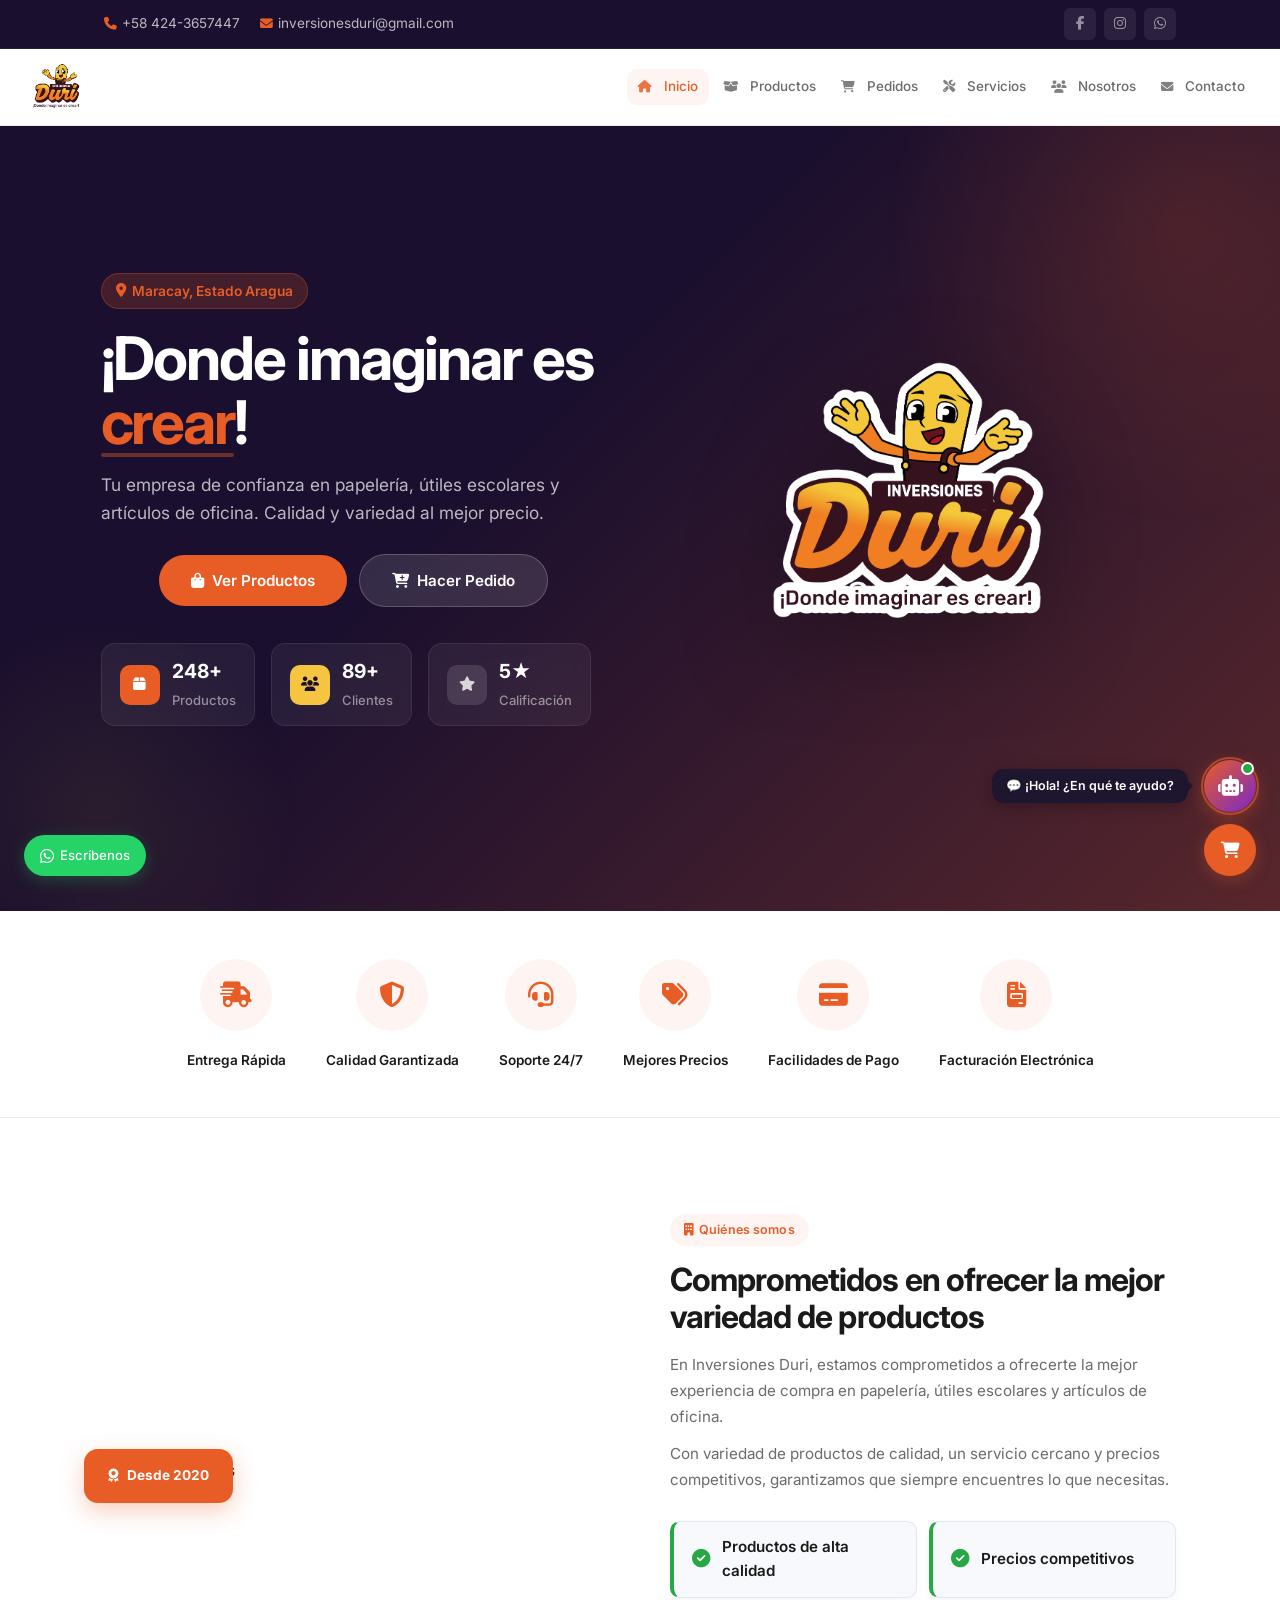
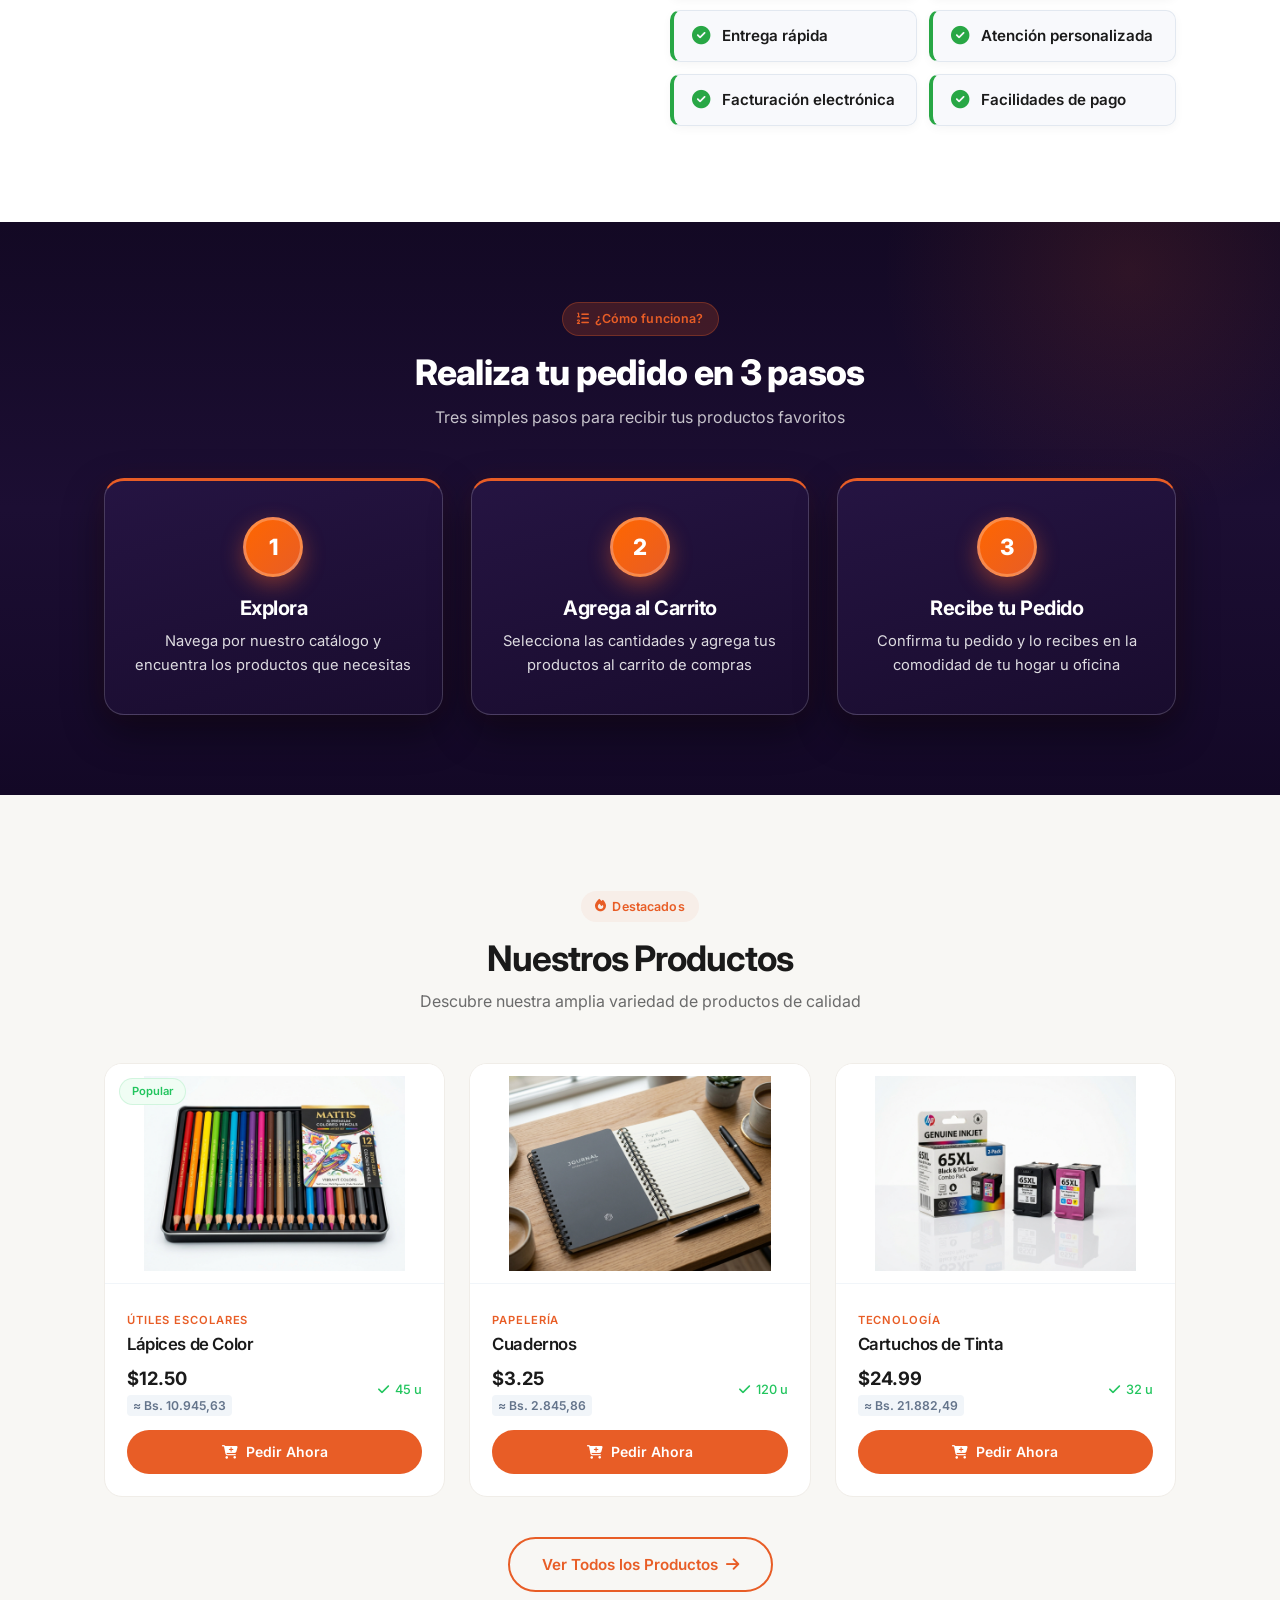
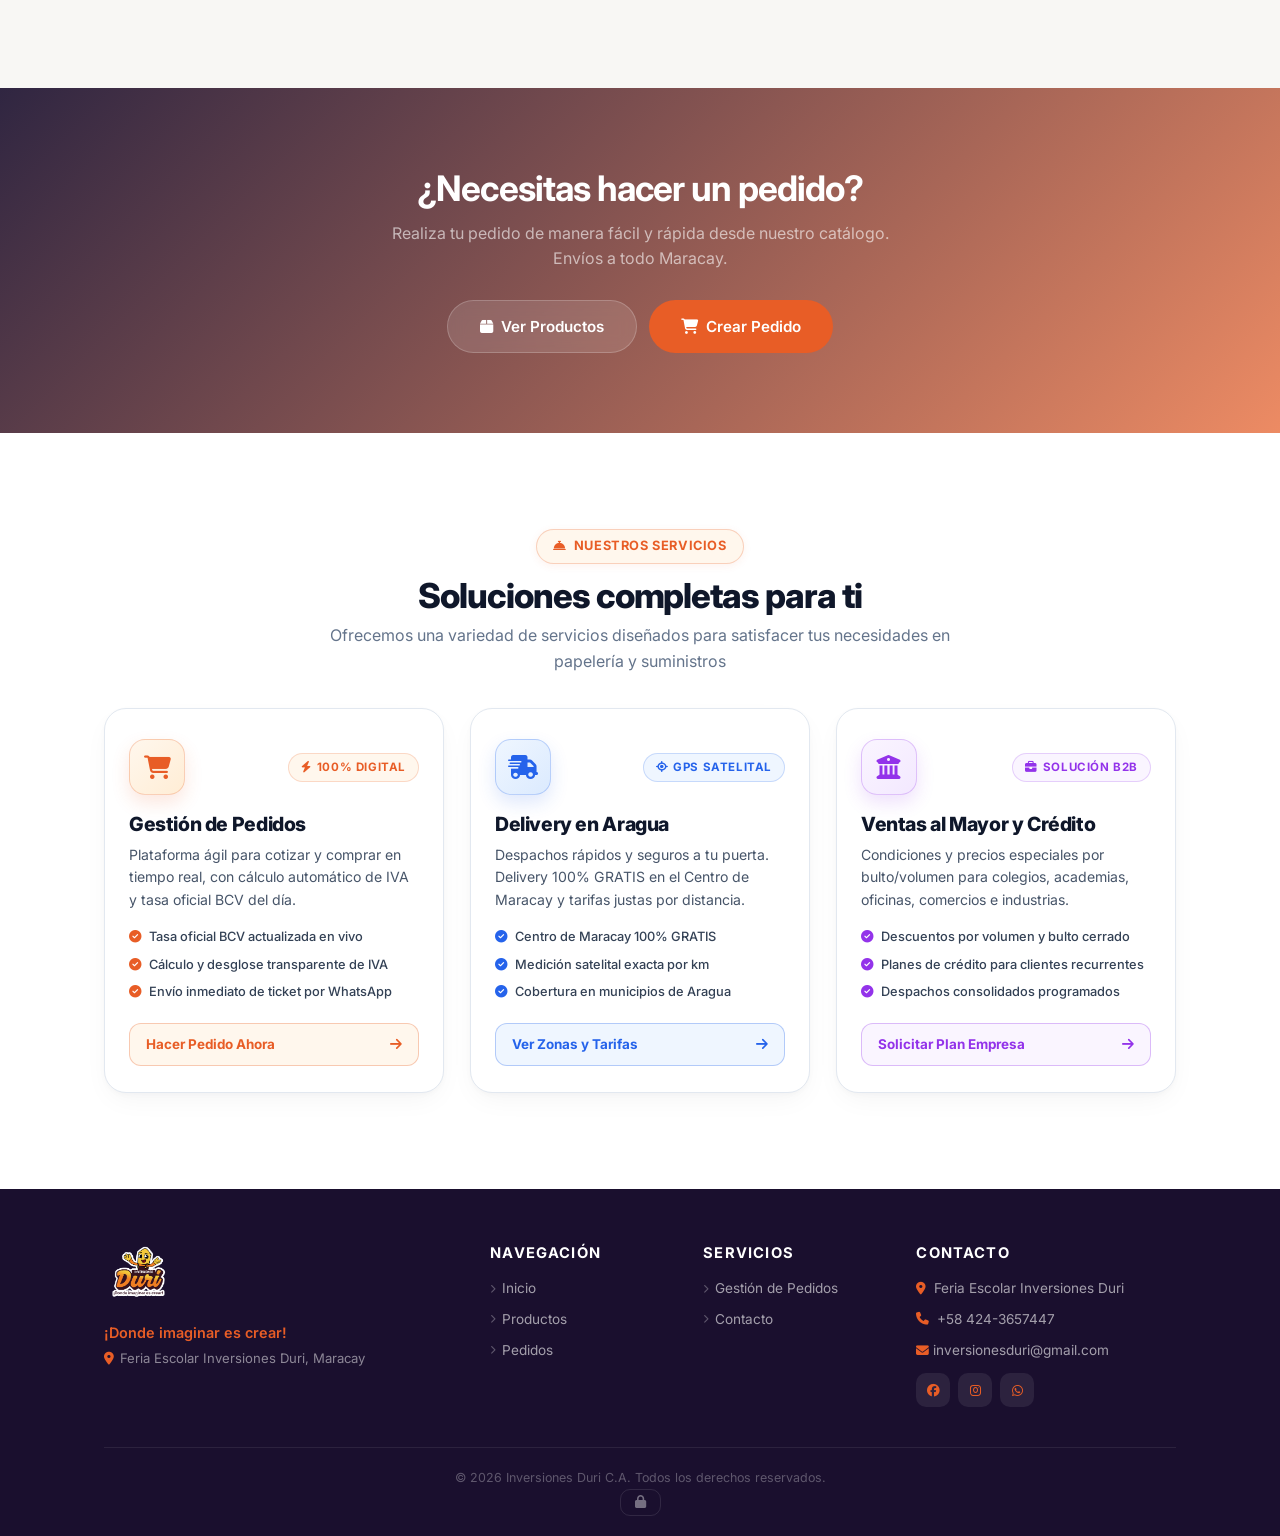
==== commit 250b2d5c: "feat(pedidos): enviar factura por correo al cliente solo al validar como entregado" ====
--- a/index.html
+++ b/index.html
@@ -14,7 +14,7 @@
     <link rel="stylesheet" href="https://cdnjs.cloudflare.com/ajax/libs/font-awesome/6.4.0/css/all.min.css">
     <script src="https://cdnjs.cloudflare.com/ajax/libs/html2canvas/1.4.1/html2canvas.min.js" defer></script>
     <script src="https://cdnjs.cloudflare.com/ajax/libs/jspdf/2.5.1/jspdf.umd.min.js" defer></script>
-    <link rel="stylesheet" href="css/styles.css?v=69.0">
+    <link rel="stylesheet" href="css/styles.css?v=70.0">
     <style>
         /* Alineación vertical permanente para DuriBot y Carrito */
         .floating-actions-stack {
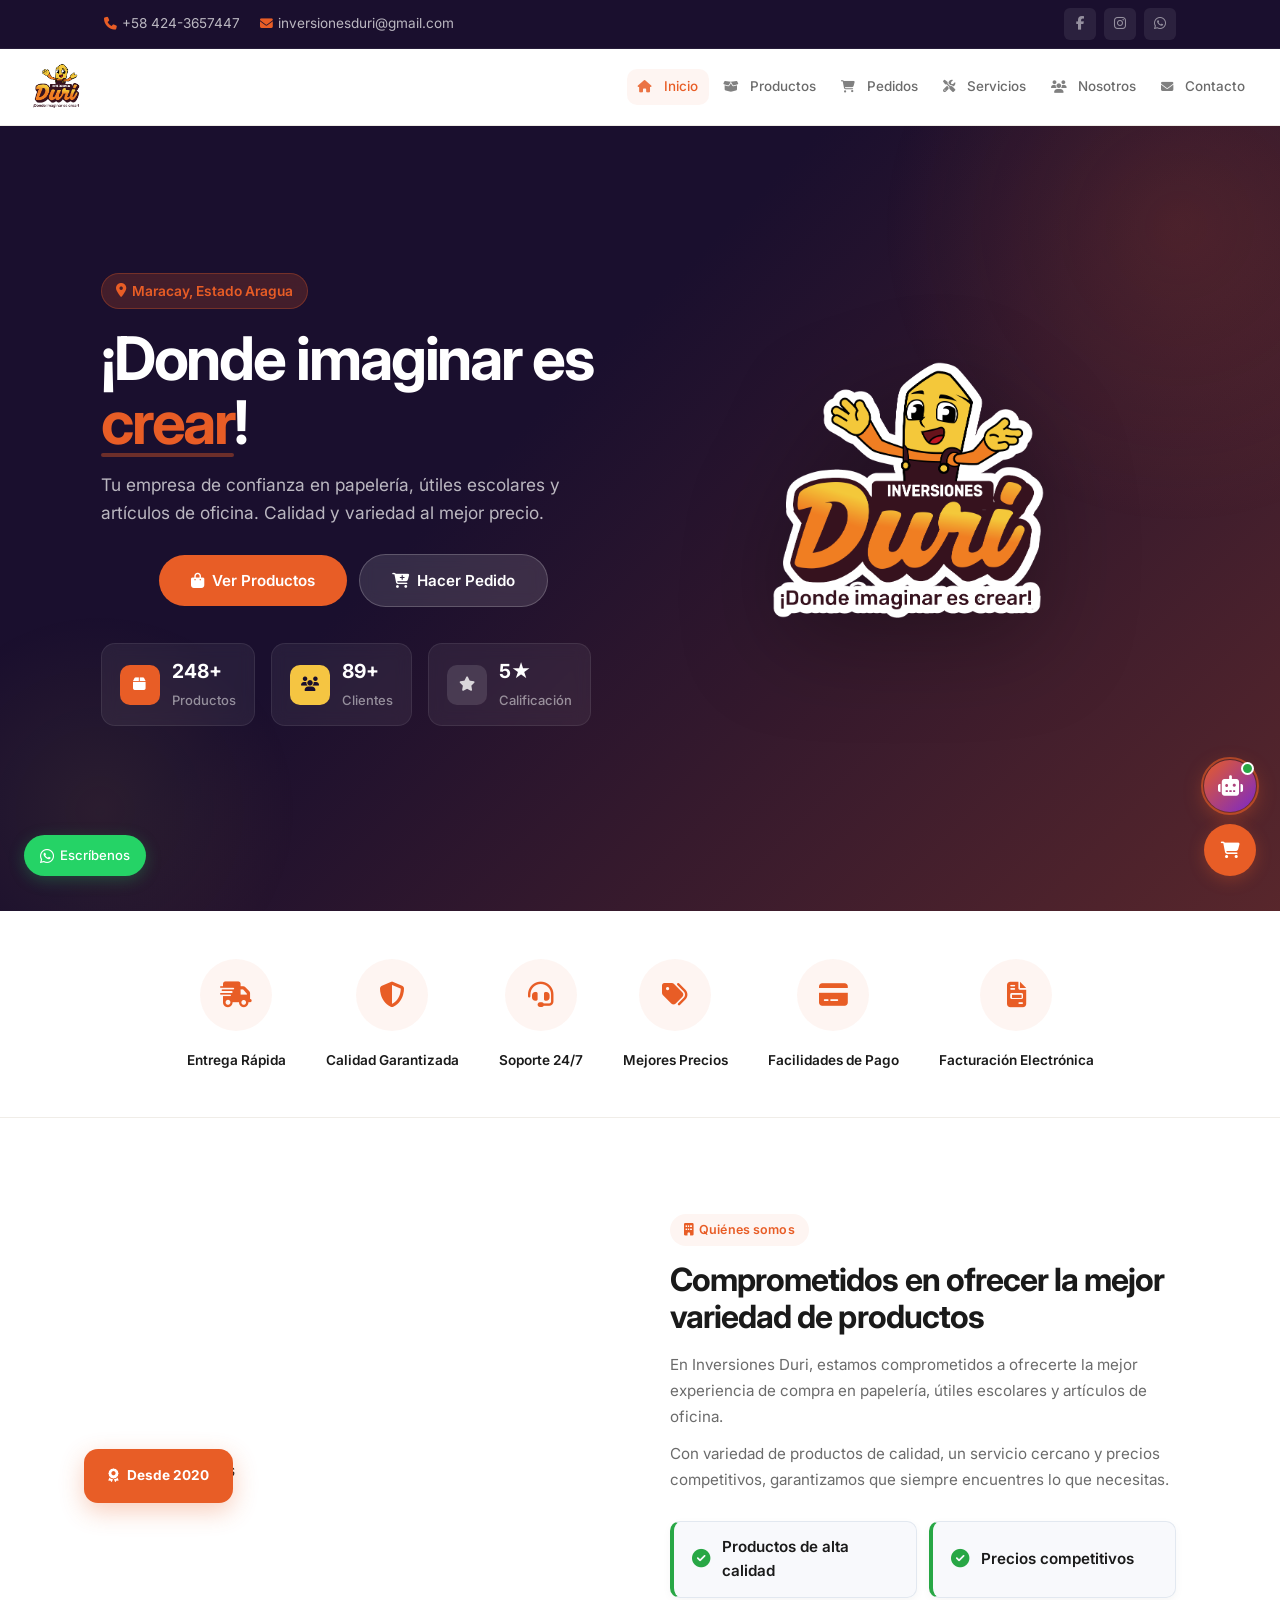
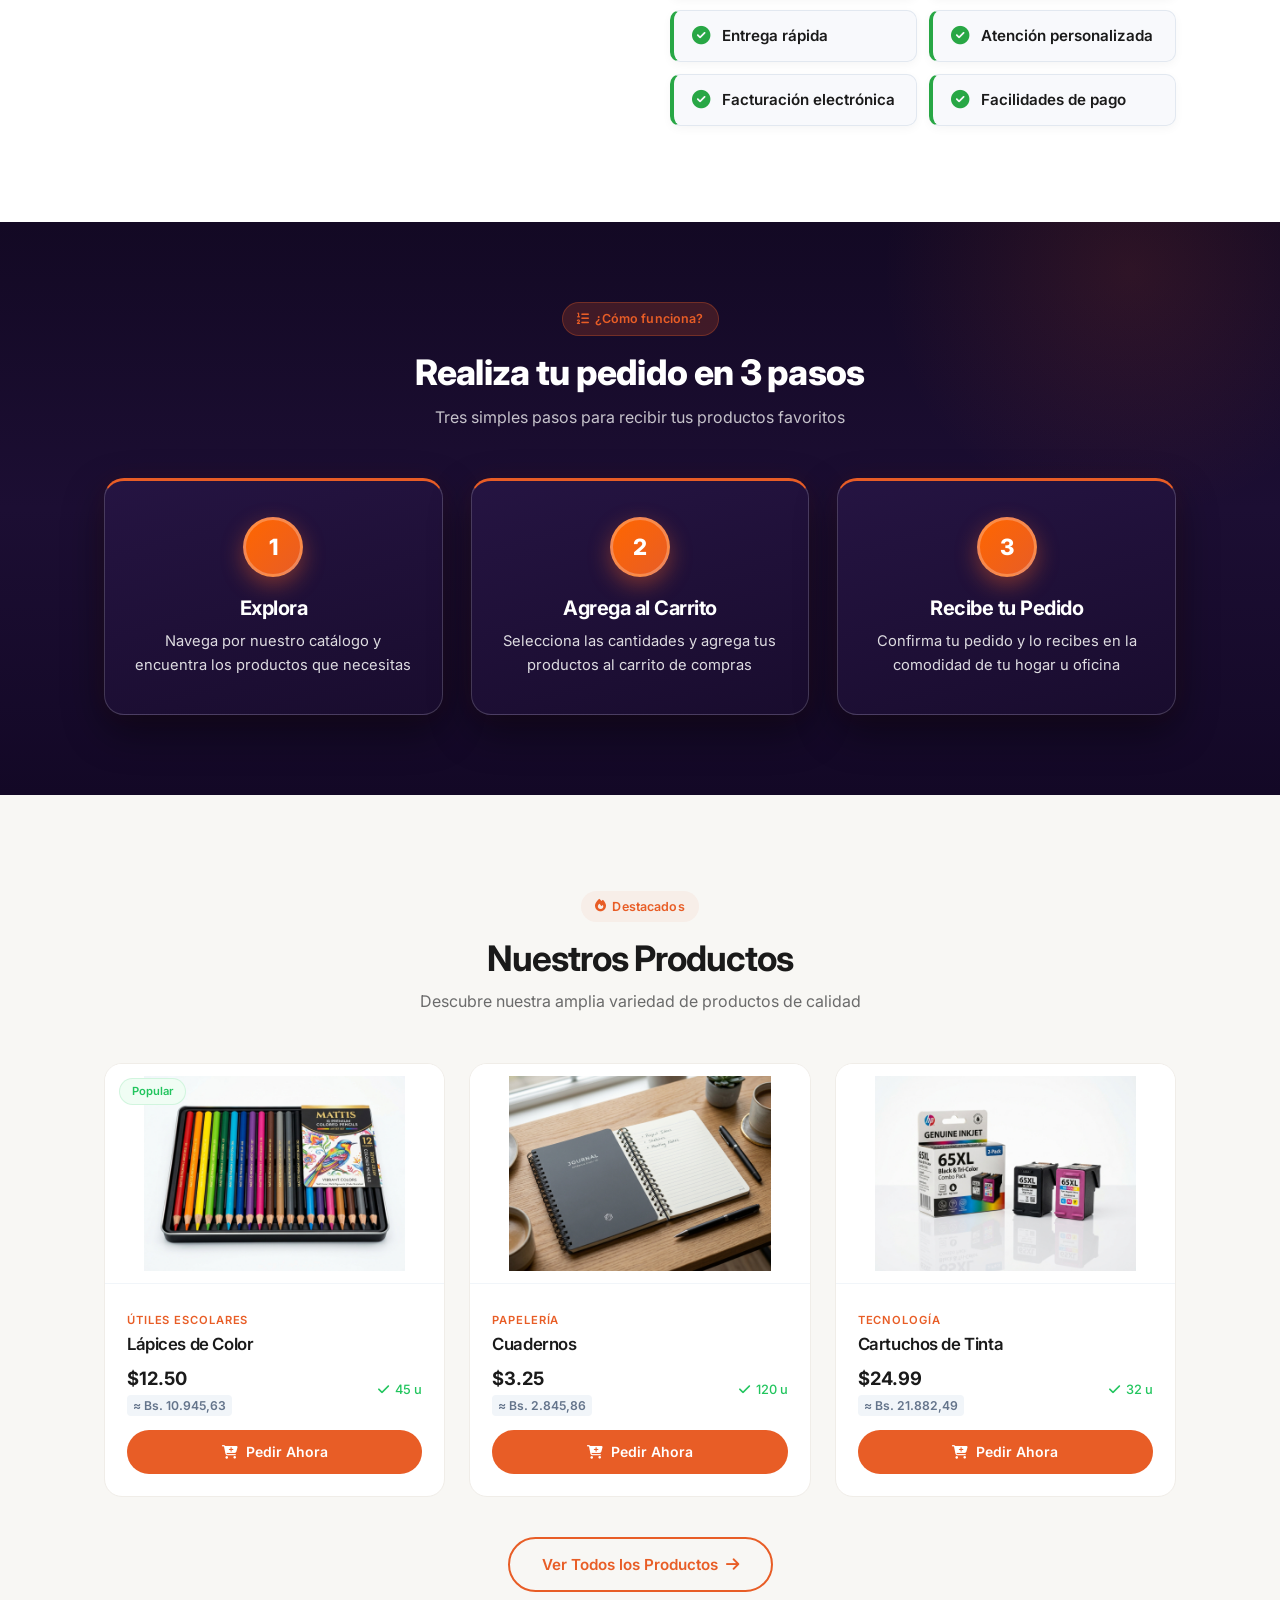
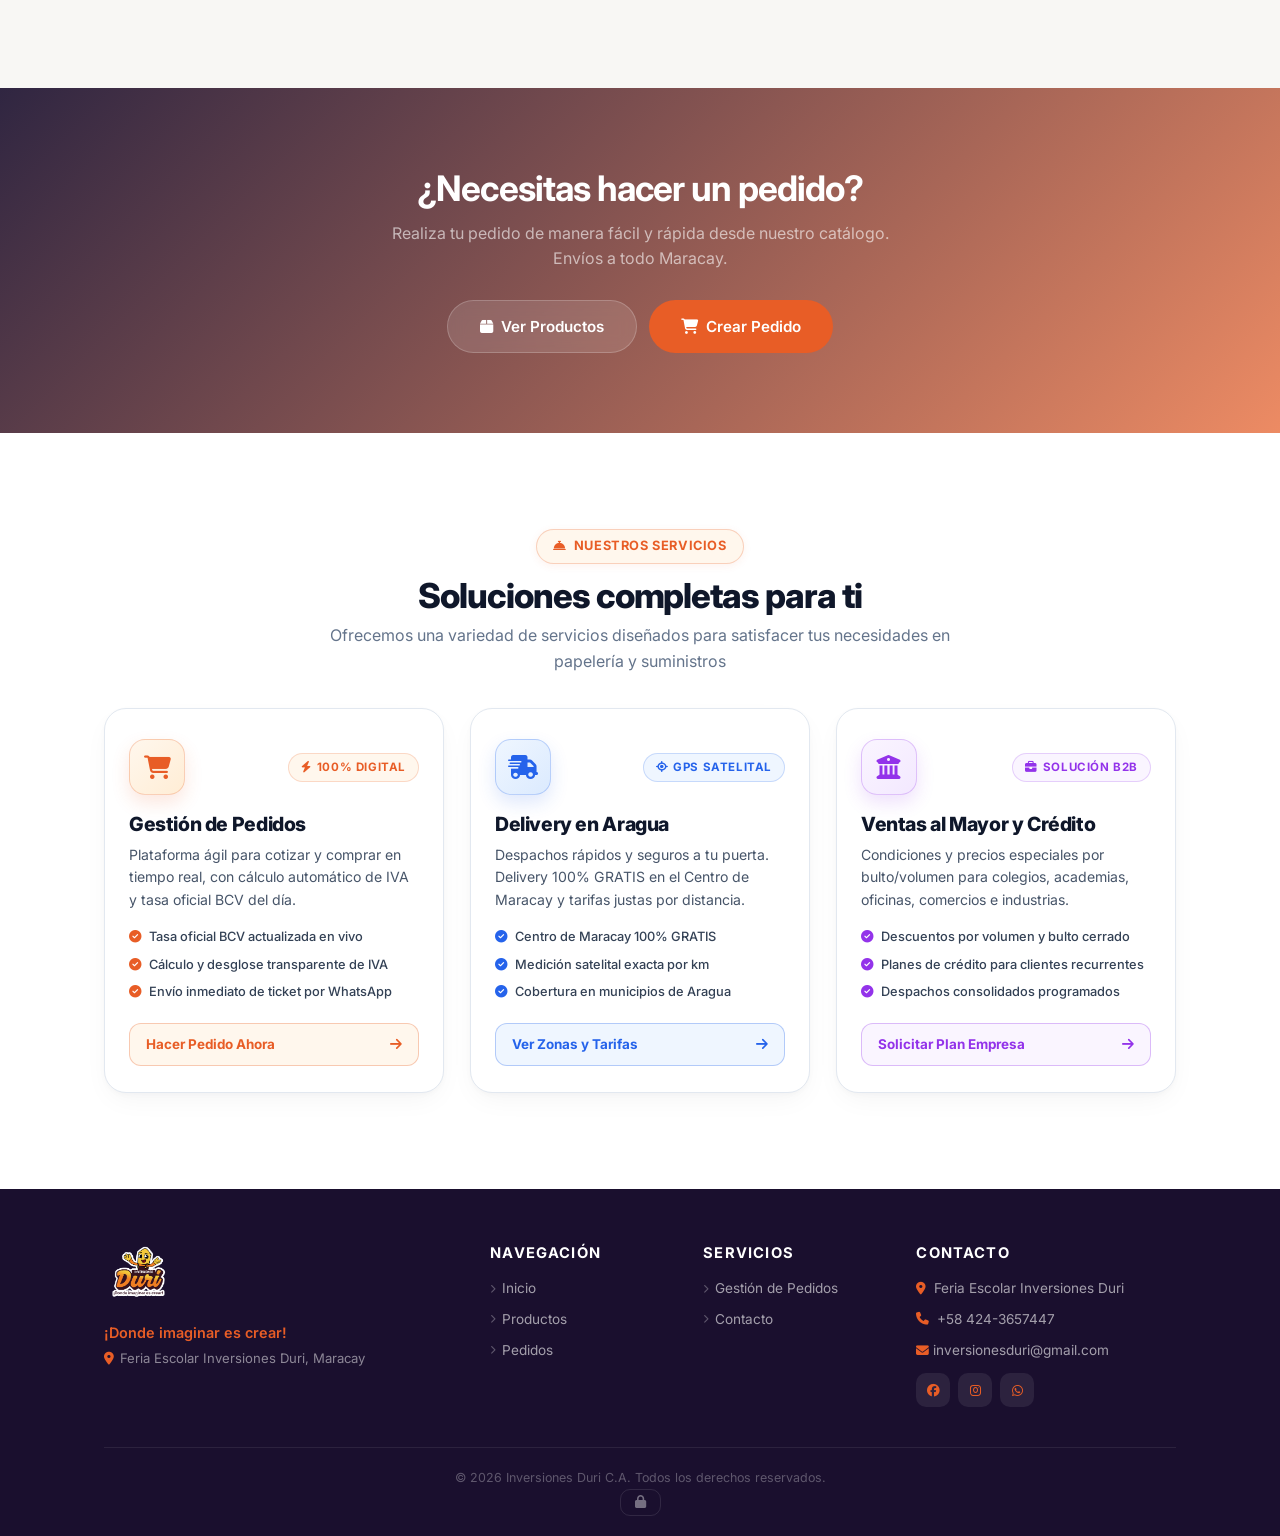
==== commit 7c5e826c: "fix(modal): remover aviso de envio por correo y boton reenviar del modal de aprobacion de pago" ====
--- a/index.html
+++ b/index.html
@@ -14,7 +14,7 @@
     <link rel="stylesheet" href="https://cdnjs.cloudflare.com/ajax/libs/font-awesome/6.4.0/css/all.min.css">
     <script src="https://cdnjs.cloudflare.com/ajax/libs/html2canvas/1.4.1/html2canvas.min.js" defer></script>
     <script src="https://cdnjs.cloudflare.com/ajax/libs/jspdf/2.5.1/jspdf.umd.min.js" defer></script>
-    <link rel="stylesheet" href="css/styles.css?v=70.0">
+    <link rel="stylesheet" href="css/styles.css?v=71.0">
     <style>
         /* Alineación vertical permanente para DuriBot y Carrito */
         .floating-actions-stack {
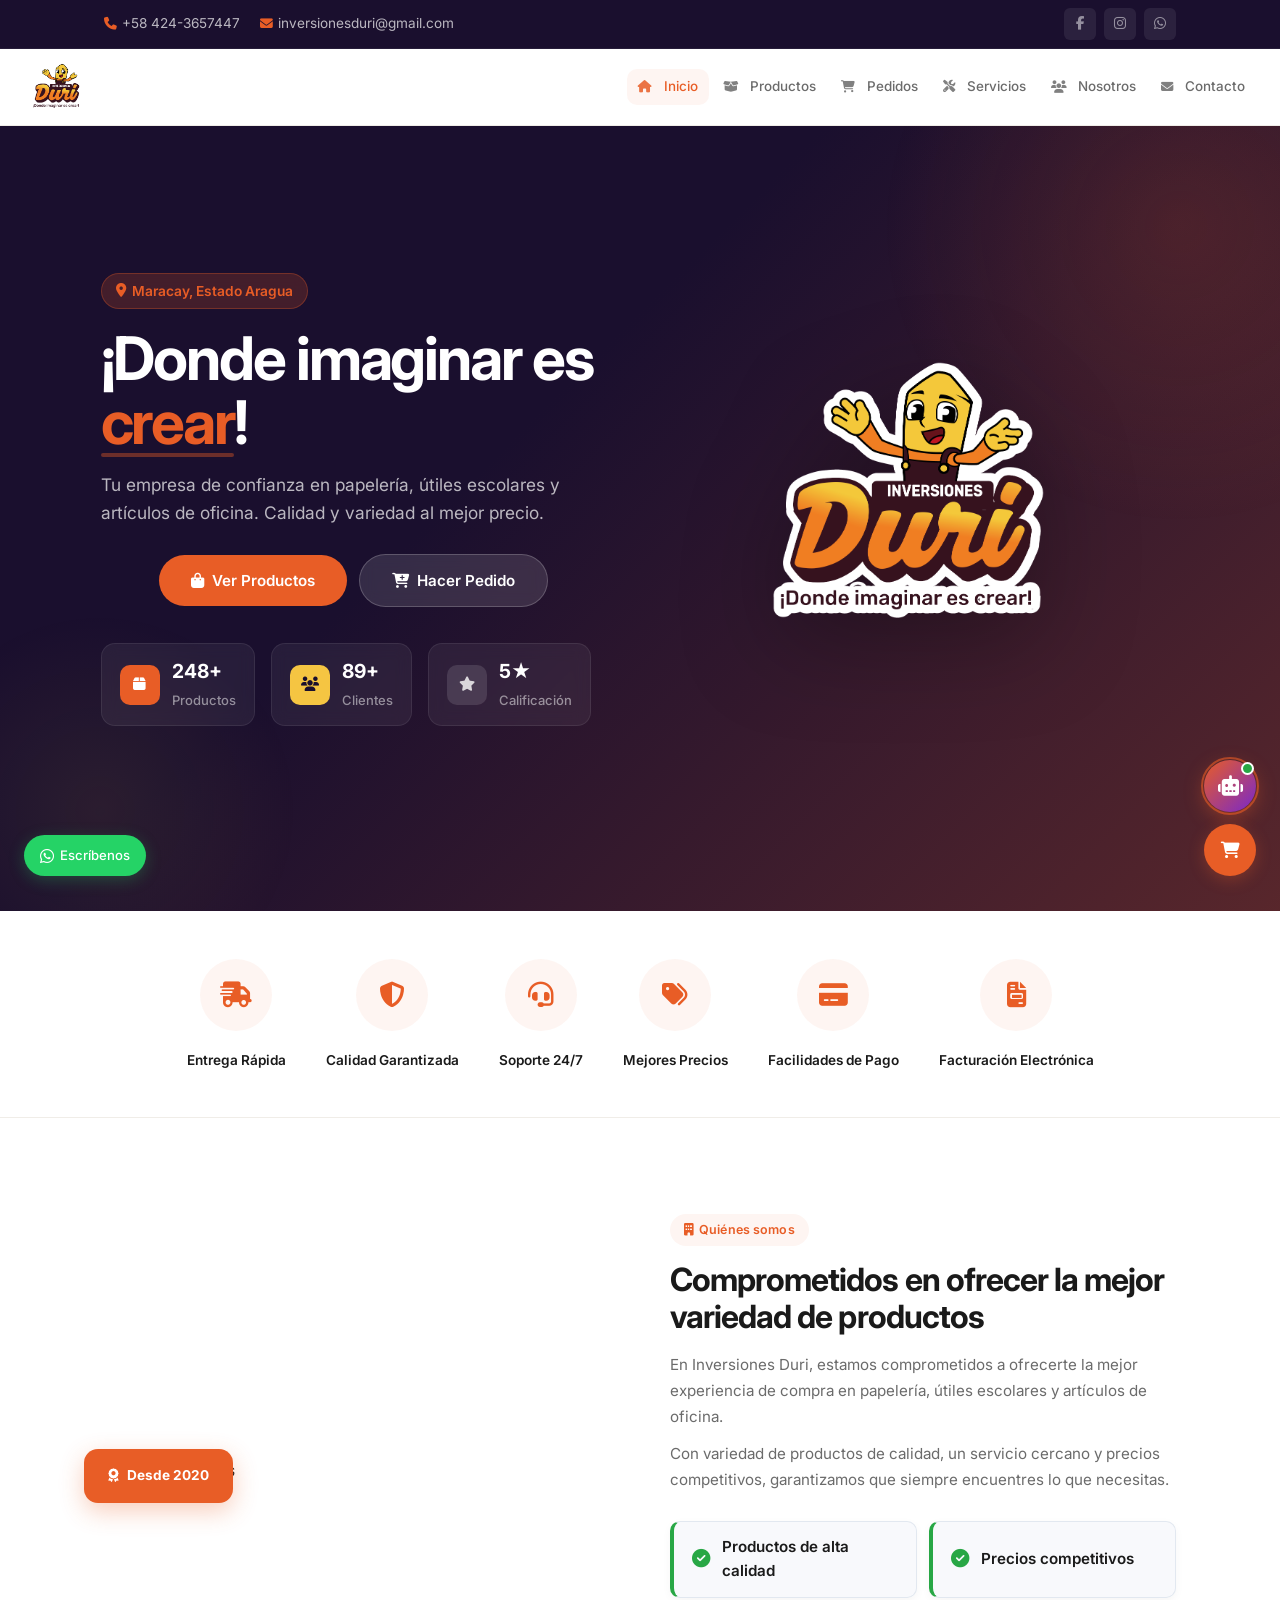
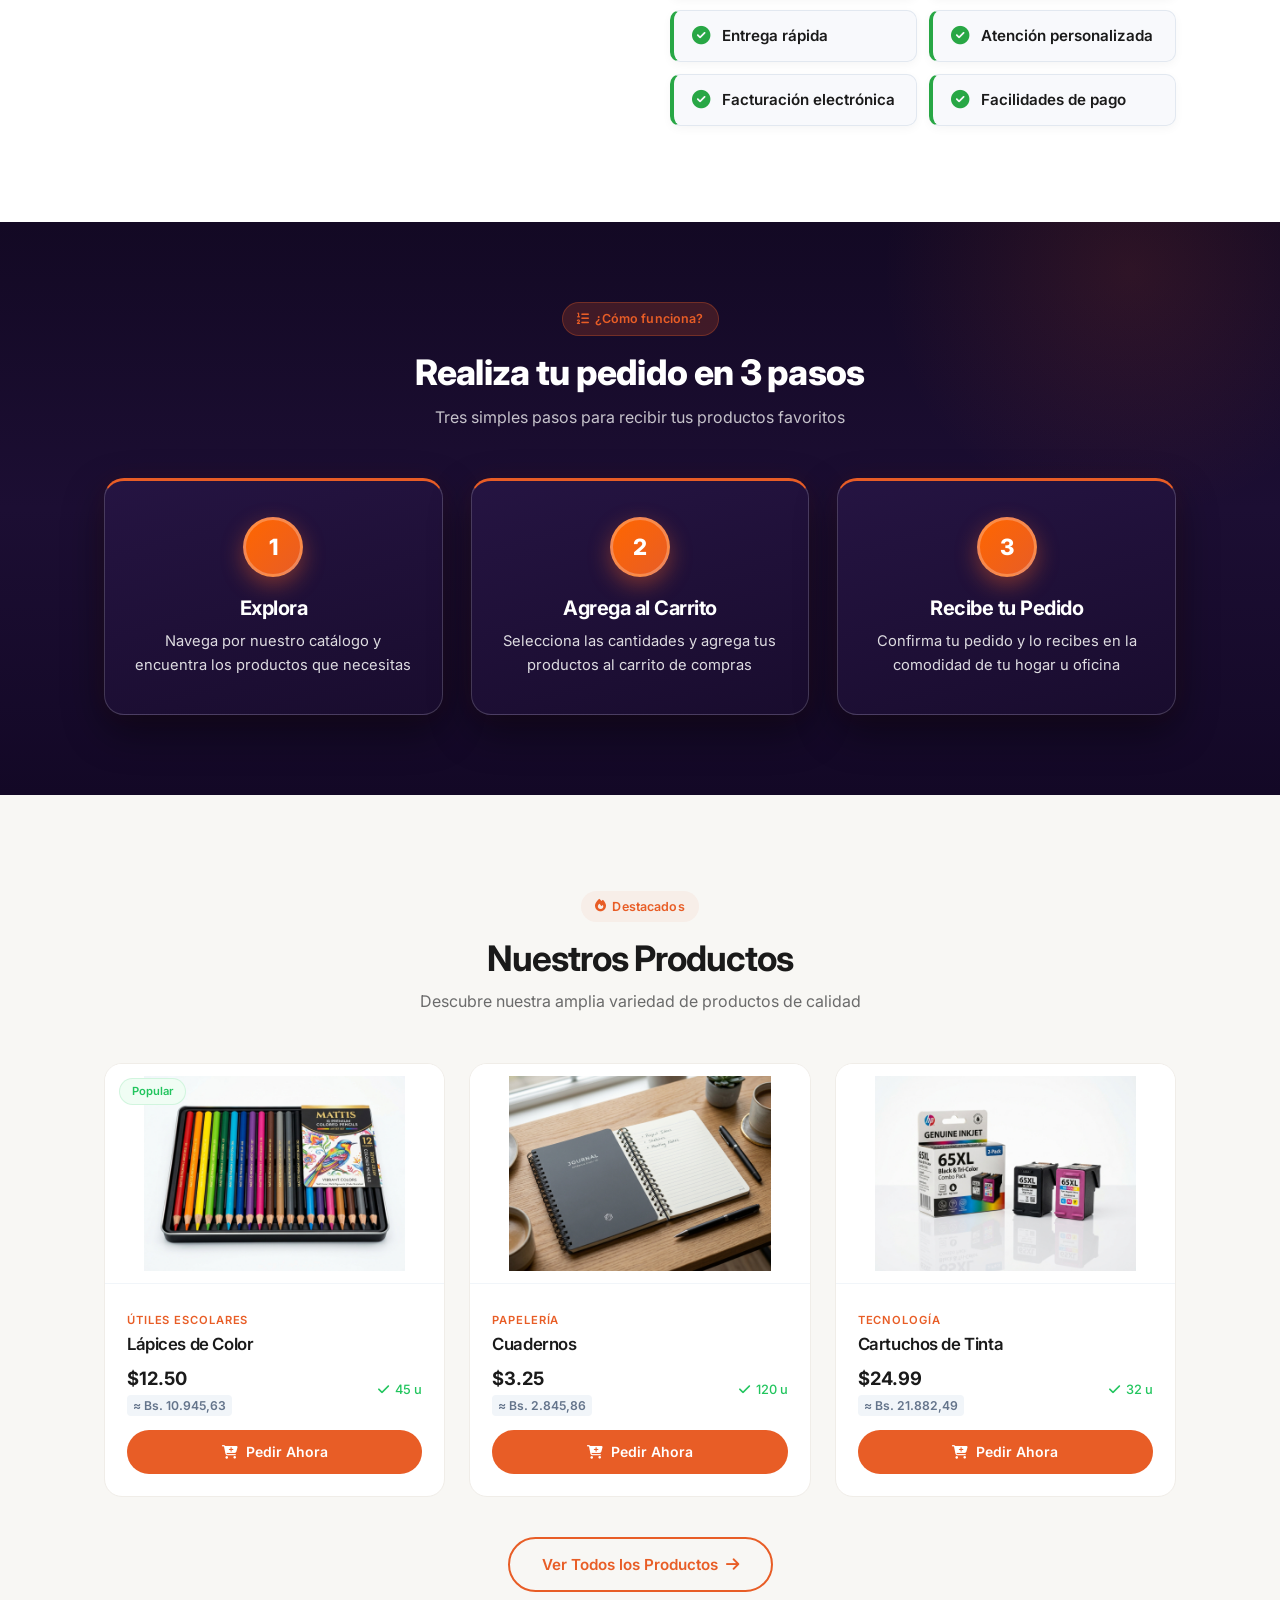
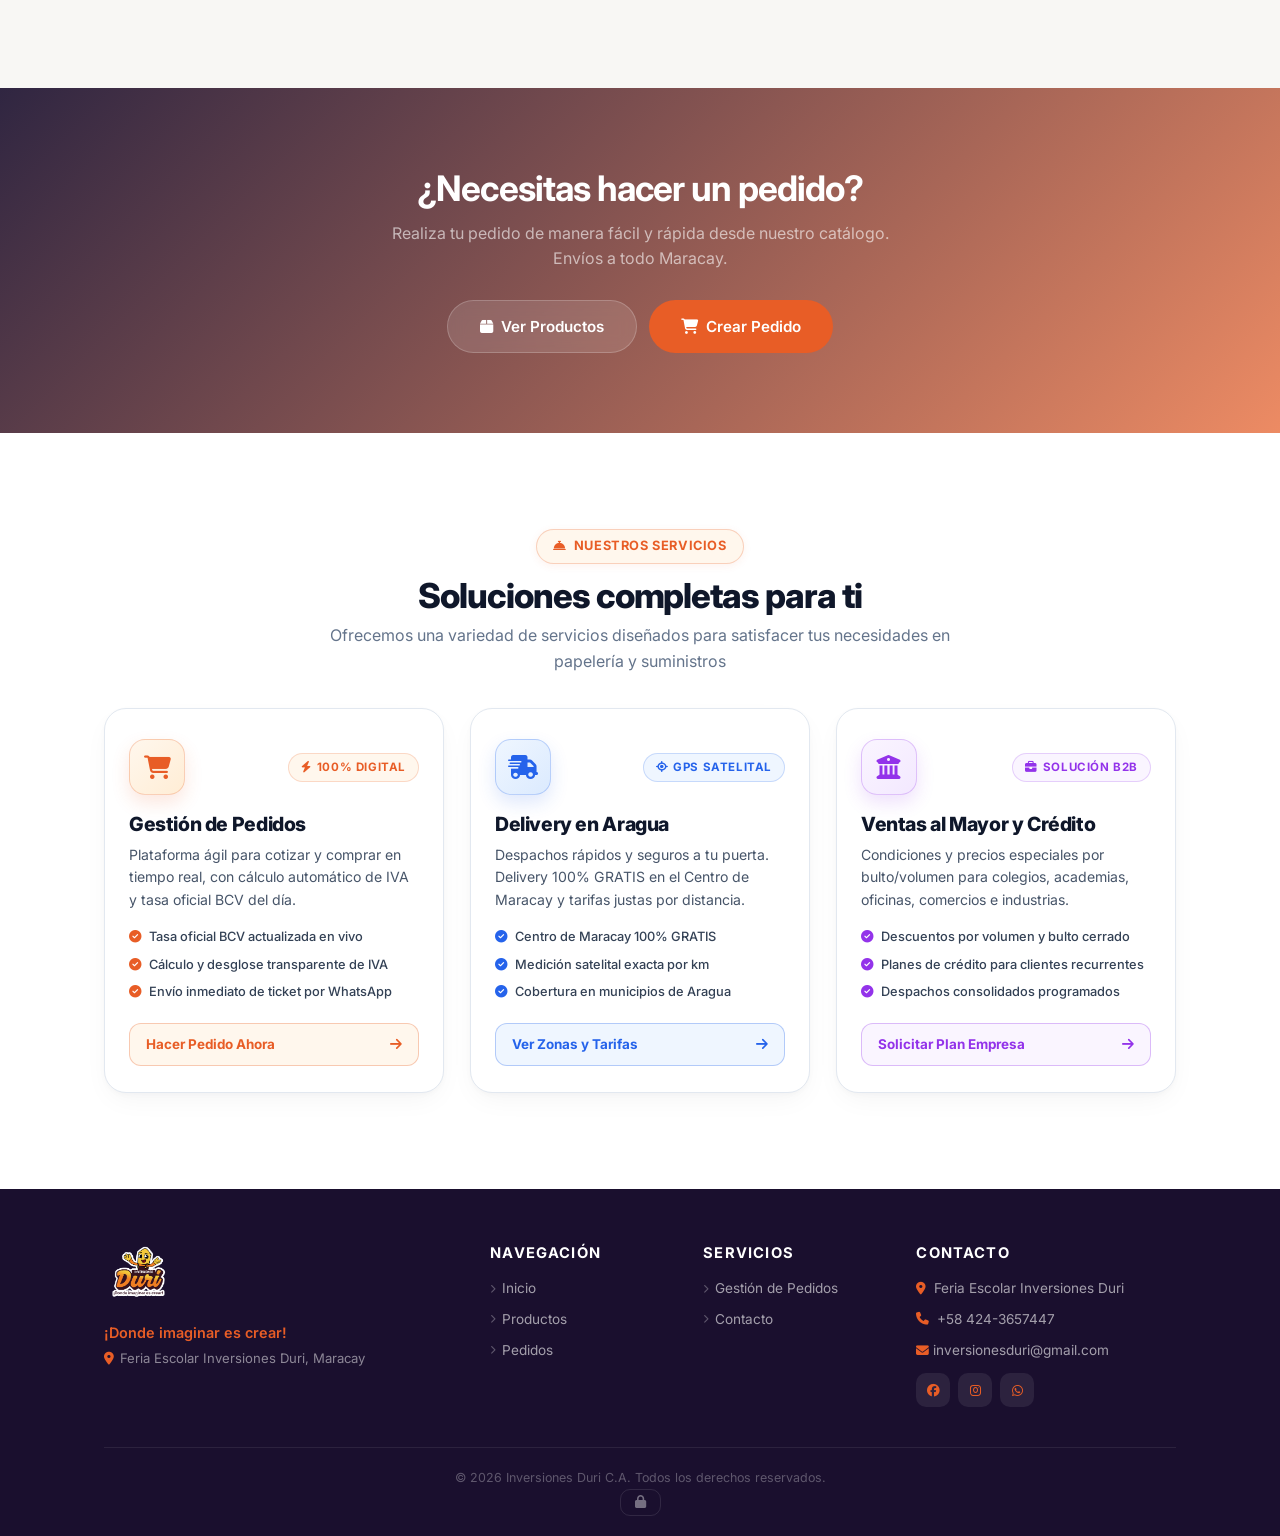
==== commit 9024b7da: "fix(cache): forzar actualizacion de app.js v80.0 y configurar Network-First en Service Worker" ====
--- a/index.html
+++ b/index.html
@@ -14,7 +14,7 @@
     <link rel="stylesheet" href="https://cdnjs.cloudflare.com/ajax/libs/font-awesome/6.4.0/css/all.min.css">
     <script src="https://cdnjs.cloudflare.com/ajax/libs/html2canvas/1.4.1/html2canvas.min.js" defer></script>
     <script src="https://cdnjs.cloudflare.com/ajax/libs/jspdf/2.5.1/jspdf.umd.min.js" defer></script>
-    <link rel="stylesheet" href="css/styles.css?v=71.0">
+    <link rel="stylesheet" href="css/styles.css?v=80.0">
     <style>
         /* Alineación vertical permanente para DuriBot y Carrito */
         .floating-actions-stack {
@@ -558,6 +558,6 @@
         </div>
     </footer>
 
-    <script src="js/app.js?v=66.0"></script>
+    <script src="js/app.js?v=80.0"></script>
 </body>
 </html>
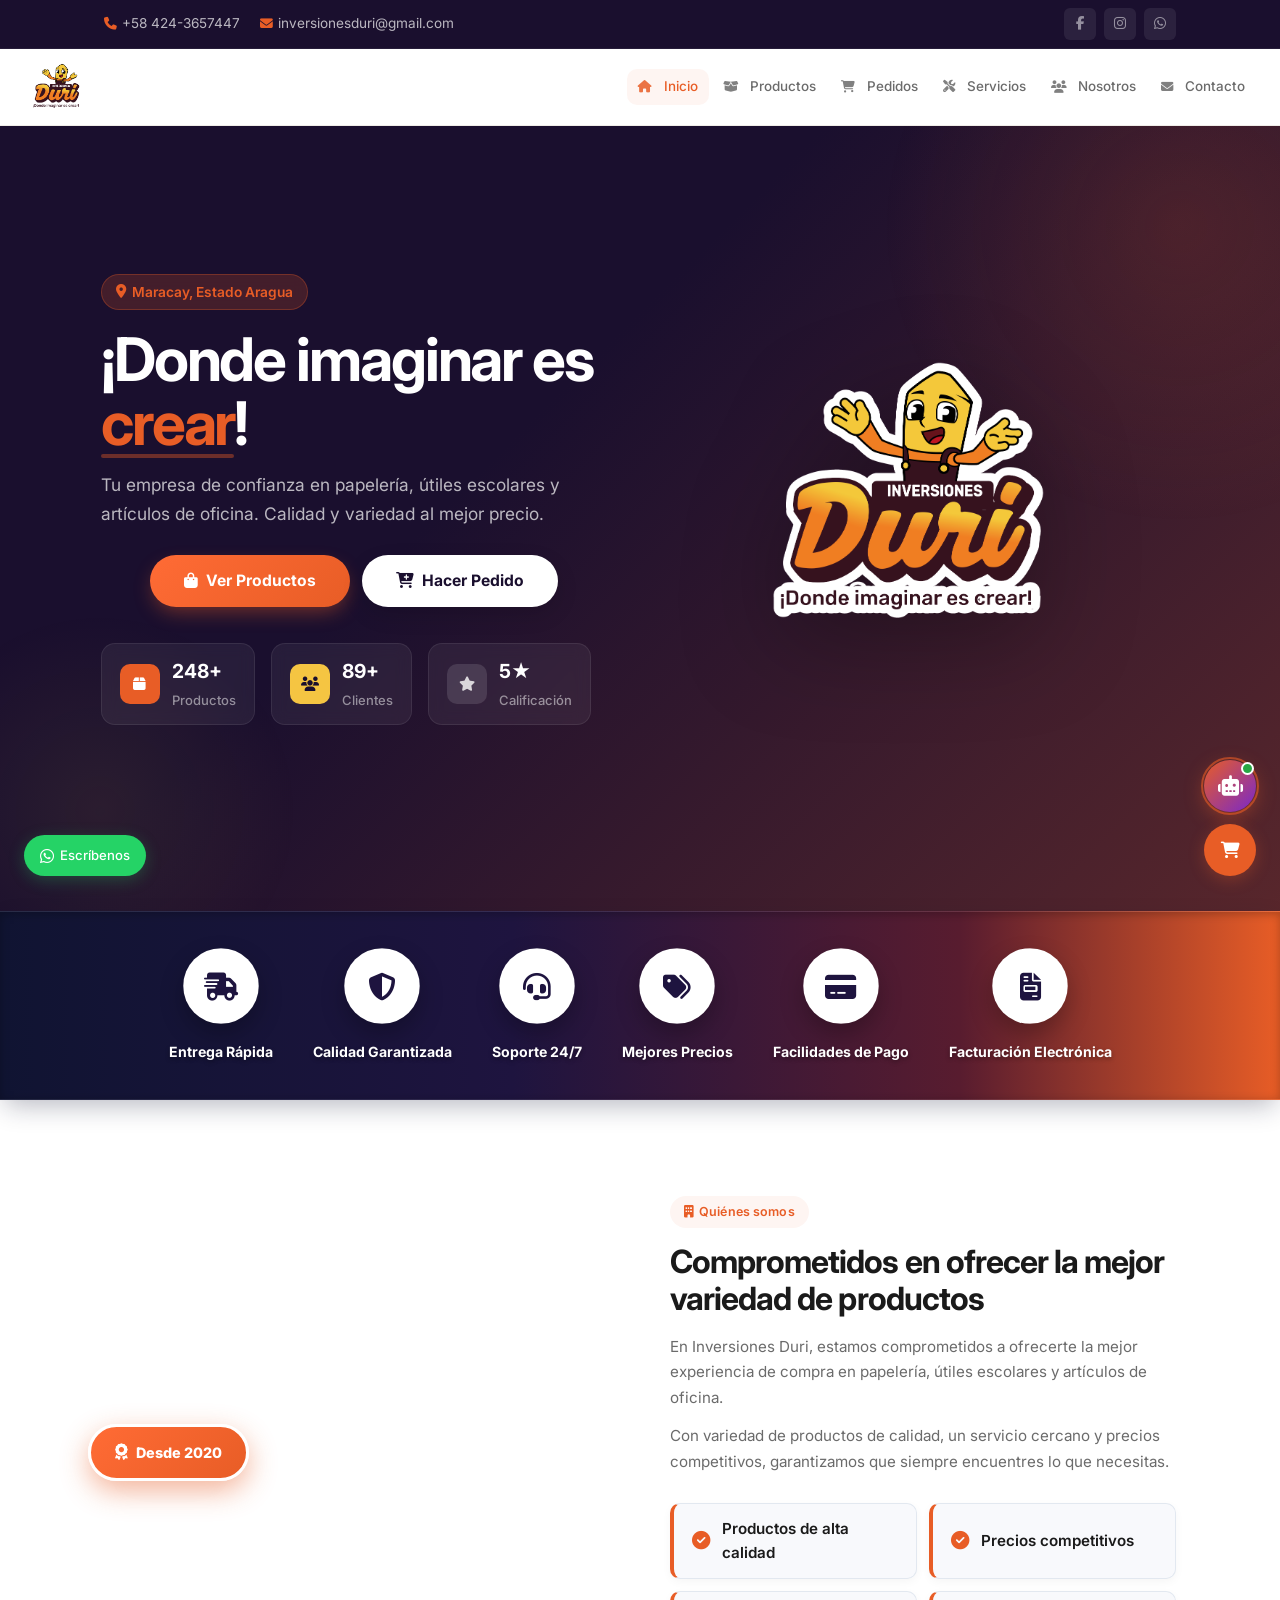
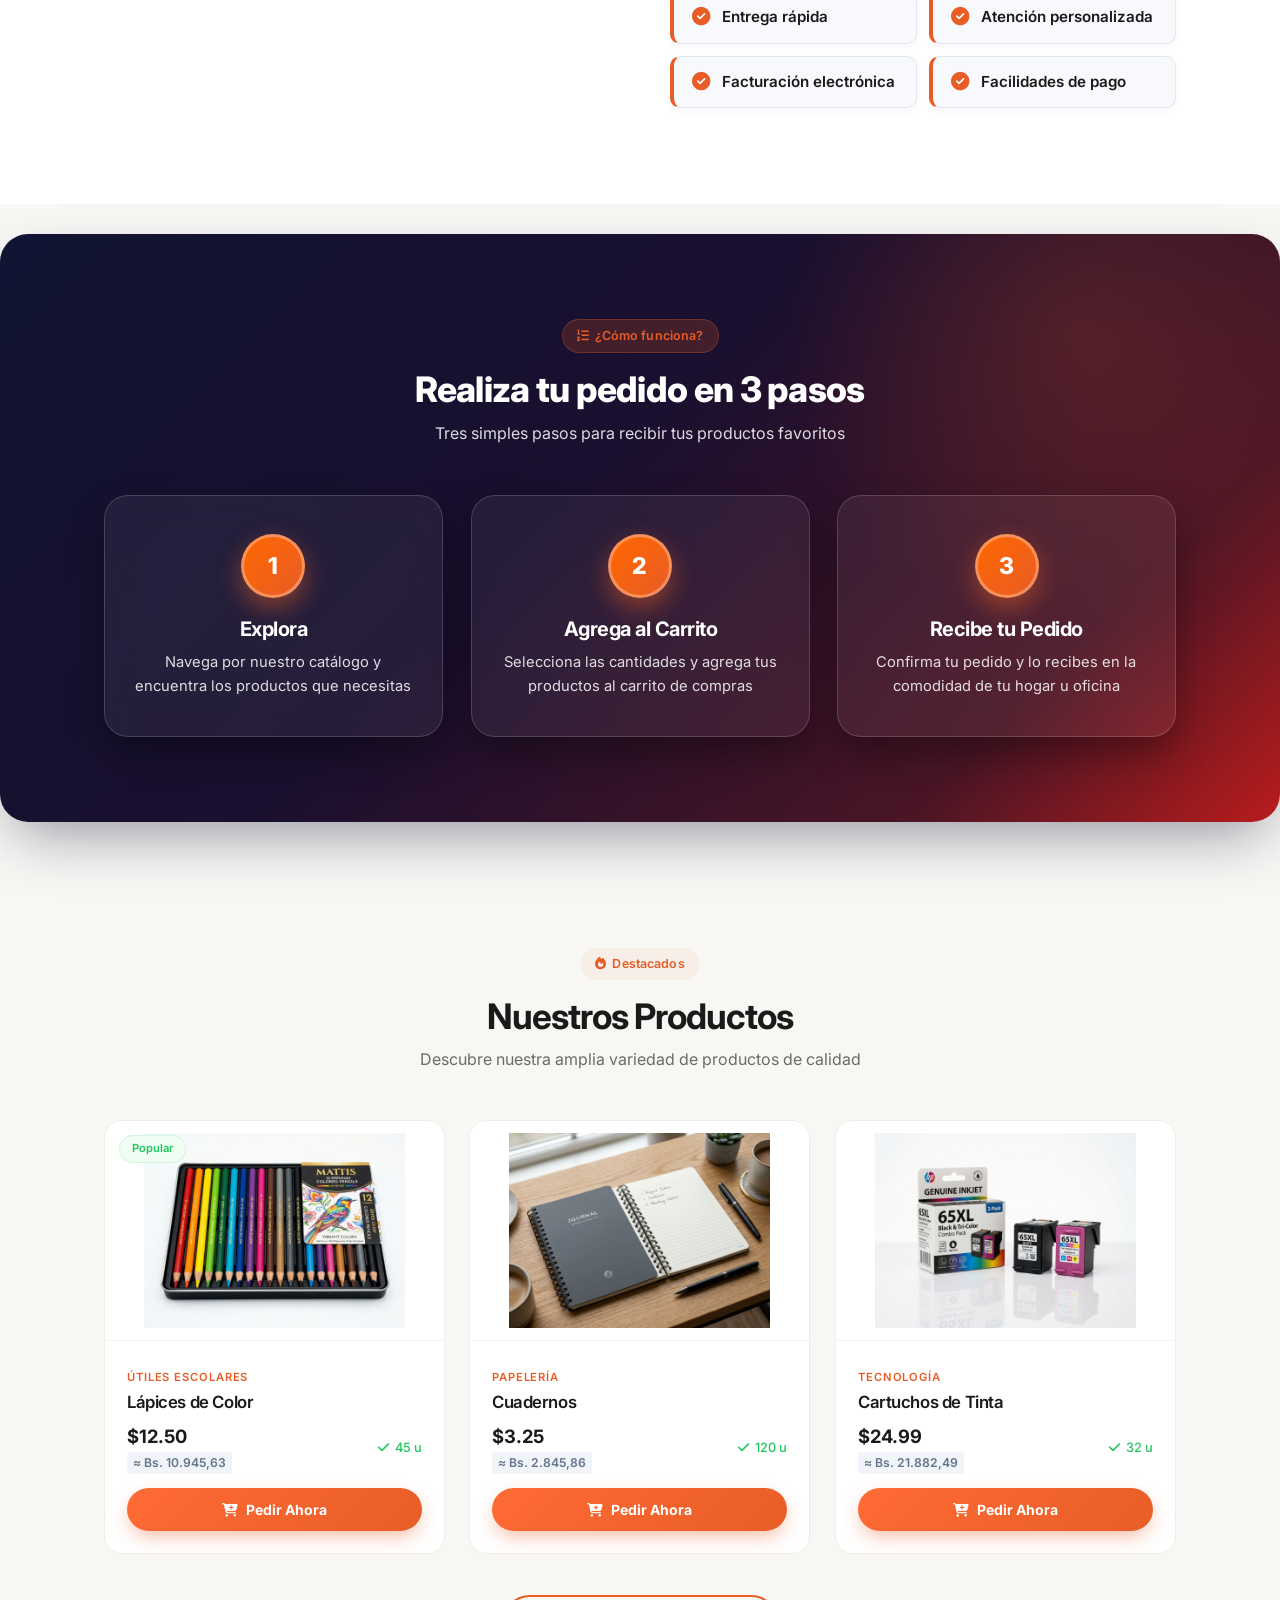
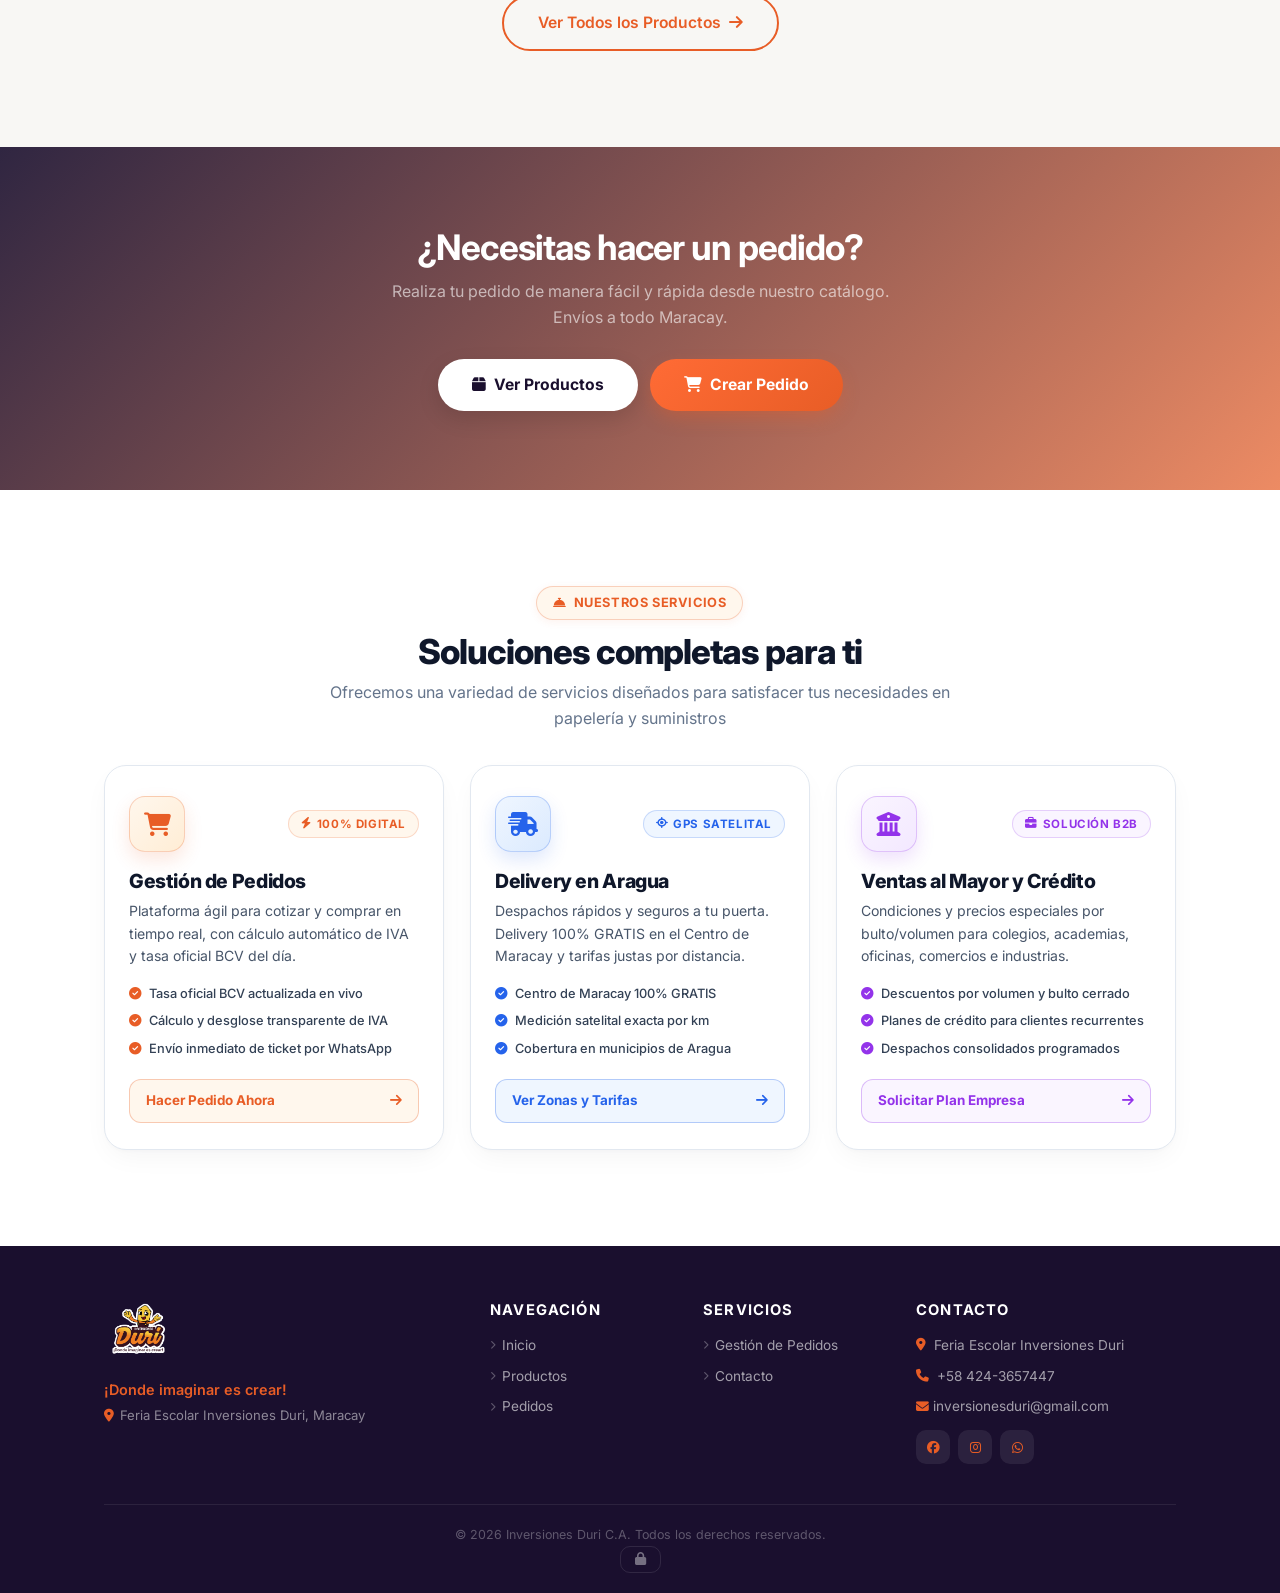
==== commit 3da68418: "Actualizar mapa con Mapbox GL JS HD, efectos scroll reveal y correccion en guardado de productos con" ====
--- a/index.html
+++ b/index.html
@@ -14,7 +14,7 @@
     <link rel="stylesheet" href="https://cdnjs.cloudflare.com/ajax/libs/font-awesome/6.4.0/css/all.min.css">
     <script src="https://cdnjs.cloudflare.com/ajax/libs/html2canvas/1.4.1/html2canvas.min.js" defer></script>
     <script src="https://cdnjs.cloudflare.com/ajax/libs/jspdf/2.5.1/jspdf.umd.min.js" defer></script>
-    <link rel="stylesheet" href="css/styles.css?v=80.0">
+    <link rel="stylesheet" href="css/styles.css?v=84.0">
     <style>
         /* Alineación vertical permanente para DuriBot y Carrito */
         .floating-actions-stack {
@@ -558,6 +558,6 @@
         </div>
     </footer>
 
-    <script src="js/app.js?v=80.0"></script>
+    <script src="js/app.js?v=83.0"></script>
 </body>
 </html>
--- a/css/styles.css
+++ b/css/styles.css
@@ -124,32 +124,105 @@
 /* ============================================
    BUTTONS
    ============================================ */
-.btn { display:inline-flex; align-items:center; justify-content:center; text-align:center; gap:8px; padding:12px 24px; border-radius:100px; font-family:var(--font); font-weight:600; font-size:0.875rem; cursor:pointer; transition:var(--transition); border:none; line-height:1.4; }
-.btn-lg { padding:15px 32px; font-size:0.95rem; }
-.btn-sm { padding:7px 14px; font-size:0.8rem; }
-.btn-primary { background:var(--accent); color:var(--white); }
-.btn-primary:hover { background:var(--accent-hover); box-shadow:0 6px 20px rgba(232,93,38,0.35); transform:translateY(-2px); }
+.btn { display:inline-flex; align-items:center; justify-content:center; text-align:center; gap:8px; padding:12px 24px; border-radius:100px; font-family:var(--font); font-weight:600; font-size:0.875rem; cursor:pointer; transition:all 0.3s cubic-bezier(0.16, 1, 0.3, 1); border:none; line-height:1.4; text-decoration:none; }
+.btn-lg { padding:15px 34px; font-size:0.98rem; }
+.btn-sm { padding:7px 16px; font-size:0.8rem; }
+.btn-primary { 
+    background: linear-gradient(135deg, #FF6B35 0%, #E85D26 100%); 
+    color: var(--white) !important; 
+    box-shadow: 0 8px 20px -4px rgba(232, 93, 38, 0.45); 
+    font-weight: 700;
+}
+.btn-primary:hover { 
+    background: linear-gradient(135deg, #FF7E47 0%, #D84F1A 100%); 
+    box-shadow: 0 14px 28px -4px rgba(232, 93, 38, 0.6), 0 0 20px rgba(232, 93, 38, 0.35); 
+    transform: translateY(-3px) scale(1.02); 
+}
+.btn-primary:active { transform: translateY(-1px) scale(0.98); }
+
+.btn-white { 
+    background: #ffffff; 
+    color: #1A0F2E !important; 
+    border-radius: 100px; 
+    font-weight: 700; 
+    box-shadow: 0 8px 22px rgba(0, 0, 0, 0.12); 
+}
+.btn-white:hover { 
+    background: #ffffff; 
+    color: var(--accent) !important; 
+    box-shadow: 0 14px 28px rgba(0, 0, 0, 0.18), 0 0 15px rgba(255, 255, 255, 0.6); 
+    transform: translateY(-3px) scale(1.02); 
+}
+.btn-white:active { transform: translateY(-1px) scale(0.98); }
+
 .btn-accent { background:var(--white); color:var(--dark); }
 .btn-accent:hover { background:rgba(255,255,255,0.9); transform:translateY(-1px); }
 .btn-outline { background:transparent; color:var(--accent); border:2px solid var(--accent); }
-.btn-outline:hover { background:var(--accent); color:var(--white); }
-.btn-white { background:rgba(255,255,255,0.12); color:var(--white); border:1px solid rgba(255,255,255,0.2); backdrop-filter:blur(8px); }
-.btn-white:hover { background:rgba(255,255,255,0.2); }
+.btn-outline:hover { background:var(--accent); color:var(--white); transform:translateY(-2px); box-shadow:0 8px 20px rgba(232,93,38,0.3); }
 .btn-dark { background:var(--dark); color:var(--white); }
 .btn-dark:hover { background:var(--dark-mid); transform:translateY(-1px); }
 .btn-block { width:100%; justify-content:center; }
 .btn:disabled { opacity:0.4; cursor:not-allowed; transform:none !important; box-shadow:none !important; }
 
 /* ============================================
-   ICONS ROW (like ABDO77 features)
+   ICONS ROW (Efecto "Features Ribbon" estilo ABDO77)
    ============================================ */
-.icons-row { background:var(--bg-white); padding:48px 0; border-bottom:1px solid var(--border-light); }
+.icons-row { 
+    background: linear-gradient(90deg, #101432 0%, #1e143f 40%, #581c2f 75%, #e85d26 100%); 
+    padding: 38px 0; 
+    position: relative;
+    box-shadow: inset 0 2px 10px rgba(0,0,0,0.25), 0 10px 25px -5px rgba(16,20,50,0.3);
+    border-top: 1px solid rgba(255,255,255,0.1);
+    border-bottom: 1px solid rgba(255,255,255,0.08);
+}
 .icons-grid { display:flex; justify-content:center; gap:40px; flex-wrap:wrap; }
-.icon-item { display:flex; flex-direction:column; align-items:center; text-align:center; gap:10px; transition:var(--transition); }
-.icon-item:hover { transform:translateY(-3px); }
-.icon-circle { width:72px; height:72px; border-radius:50%; background:var(--accent-subtle); display:flex; align-items:center; justify-content:center; font-size:1.6rem; color:var(--accent); transition:var(--transition); border:2px solid transparent; margin:0 auto; }
-.icon-item:hover .icon-circle { background:var(--accent); color:var(--white); border-color:var(--accent); box-shadow:0 8px 24px rgba(232,93,38,0.25); }
-.icon-item span { font-size:0.85rem; font-weight:600; color:var(--text-primary); text-align:center; display:block; width:100%; line-height:1.35; }
+.icon-item { 
+    display:flex; 
+    flex-direction:column; 
+    align-items:center; 
+    text-align:center; 
+    gap:10px; 
+    transition: all 0.35s cubic-bezier(0.16, 1, 0.3, 1); 
+    cursor: default;
+}
+.icon-item:hover { transform: translateY(-4px); }
+.icon-circle { 
+    width: 72px; 
+    height: 72px; 
+    border-radius: 50%; 
+    background: #ffffff; 
+    display: flex; 
+    align-items: center; 
+    justify-content: center; 
+    font-size: 1.65rem; 
+    color: #1e143f; 
+    transition: transform 0.4s cubic-bezier(0.34, 1.56, 0.64, 1), box-shadow 0.4s ease, color 0.3s ease; 
+    border: 3px solid rgba(255,255,255,0.4); 
+    margin: 0 auto; 
+    box-shadow: 0 10px 22px rgba(0,0,0,0.25);
+}
+.icon-item:hover .icon-circle { 
+    background: #ffffff; 
+    color: var(--accent); 
+    border-color: #ffffff; 
+    transform: scale(1.15) translateY(-4px); 
+    box-shadow: 0 16px 32px rgba(0,0,0,0.35), 0 0 25px rgba(232,93,38,0.5); 
+}
+.icon-item span { 
+    font-size: 0.88rem; 
+    font-weight: 700; 
+    color: #ffffff !important; 
+    text-align: center; 
+    display: block; 
+    width: 100%; 
+    line-height: 1.35; 
+    text-shadow: 0 2px 4px rgba(0,0,0,0.35);
+    transition: color 0.3s ease, transform 0.3s ease;
+}
+.icon-item:hover span {
+    color: #ffd8c7 !important;
+    transform: translateY(-2px);
+}
 
 /* ============================================
    SECTIONS
@@ -161,20 +234,52 @@
 .section-header p { color:var(--text-secondary); font-size:1rem; max-width:560px; margin:0 auto; }
 
 /* ============================================
-   ABOUT (Image + Text side by side)
+   ABOUT (Image + Text side by side con Badge Flotante como ABDO77)
    ============================================ */
 .about-section { background:var(--bg-white); }
 .about-grid { display:grid; grid-template-columns:1fr 1fr; gap:60px; align-items:center; }
 .about-image-wrap { position:relative; }
-.about-image-wrap img { width:100%; border-radius:var(--radius-lg); object-fit:cover; height:400px; }
-.about-image-badge { position:absolute; bottom:-20px; left:-20px; background:var(--accent); color:var(--white); padding:16px 24px; border-radius:var(--radius); font-weight:700; font-size:0.85rem; box-shadow:0 8px 24px rgba(232,93,38,0.3); }
-.about-image-badge i { margin-right:6px; }
+.about-image-wrap img { 
+    width:100%; 
+    border-radius:24px; 
+    object-fit:cover; 
+    height:400px; 
+    box-shadow: 0 20px 45px -12px rgba(15, 23, 42, 0.22);
+    transition: transform 0.5s cubic-bezier(0.16, 1, 0.3, 1), box-shadow 0.5s ease;
+}
+.about-image-wrap:hover img {
+    transform: scale(1.025);
+    box-shadow: 0 28px 55px -12px rgba(15, 23, 42, 0.3);
+}
+.about-image-badge { 
+    position:absolute; 
+    bottom:-16px; 
+    left:-16px; 
+    background: linear-gradient(135deg, #FF6B35 0%, #E85D26 100%); 
+    color:var(--white); 
+    padding:14px 24px; 
+    border-radius:100px; 
+    font-weight:800; 
+    font-size:0.9rem; 
+    box-shadow:0 10px 28px rgba(232,93,38,0.45); 
+    border: 3.5px solid #ffffff;
+    display: inline-flex;
+    align-items: center;
+    gap: 8px;
+    animation: floatBadgeABDO 3.6s ease-in-out infinite;
+    z-index: 2;
+}
+@keyframes floatBadgeABDO {
+    0%, 100% { transform: translateY(0); }
+    50% { transform: translateY(-8px); }
+}
+.about-image-badge i { font-size: 1.05rem; }
 .about-text h2 { font-size:2rem; margin-bottom:16px; letter-spacing:-0.03em; }
 .about-text p { color:var(--text-secondary); margin-bottom:12px; line-height:1.7; font-size:0.95rem; }
 .about-list { list-style:none; margin-top:28px; display:grid; grid-template-columns:1fr 1fr; gap:12px; }
-.about-list li { display:flex; align-items:center; gap:12px; padding:13px 18px; font-size:0.95rem; font-weight:600; color:var(--text-primary); background:#f8f9fc; border:1px solid #e2e8f0; border-left:4px solid #28a745; border-radius:10px; box-shadow:0 3px 10px rgba(0,0,0,0.04); text-align:left; transition:all 0.2s ease; }
-.about-list li:hover { transform:translateY(-2px); background:#ffffff; box-shadow:0 6px 16px rgba(0,0,0,0.08); border-color:#cbd5e1; border-left-color:#28a745; }
-.about-list li i { color:#28a745; font-size:1.15rem; flex-shrink:0; }
+.about-list li { display:flex; align-items:center; gap:12px; padding:13px 18px; font-size:0.95rem; font-weight:600; color:var(--text-primary); background:#f8f9fc; border:1px solid #e2e8f0; border-left:4px solid #E85D26; border-radius:10px; box-shadow:0 3px 10px rgba(0,0,0,0.04); text-align:left; transition:all 0.25s ease; }
+.about-list li:hover { transform:translateY(-3px); background:#ffffff; box-shadow:0 8px 18px rgba(0,0,0,0.08); border-color:#cbd5e1; border-left-color:#FF6B35; }
+.about-list li i { color:#E85D26; font-size:1.15rem; flex-shrink:0; }
 
 /* ==========================================================
    NUEVA ARQUITECTURA MODERNA BENTO: MISIÓN, VISIÓN Y VALORES
@@ -466,17 +571,70 @@
 /* ============================================
    PROCESS STEPS (like ABDO77)
    ============================================ */
-.process-section { background:linear-gradient(180deg, #130924 0%, #1c0e33 50%, #130826 100%); padding:80px 0; position:relative; overflow:hidden; }
-.process-section::before { content:''; position:absolute; width:500px; height:500px; background:radial-gradient(circle, rgba(232,93,38,0.12) 0%, transparent 70%); top:-200px; right:-100px; }
-.process-header { text-align:center; color:var(--white); margin-bottom:48px; position:relative; z-index:1; }
-.process-header h2 { font-size:2.2rem; margin-bottom:12px; color:var(--white); font-weight:800; letter-spacing:-0.02em; }
-.process-header p { color:rgba(255,255,255,0.75); font-size:1rem; }
-.process-grid { display:grid; grid-template-columns:repeat(3,1fr); gap:28px; position:relative; z-index:1; }
-.process-card { background:linear-gradient(165deg, #251442 0%, #190c2e 100%); border:1px solid rgba(255,255,255,0.18); border-top:3px solid var(--accent); border-radius:20px; padding:36px 24px; text-align:center; color:var(--white); box-shadow:0 16px 40px rgba(0,0,0,0.45), 0 0 25px rgba(232,93,38,0.08); backdrop-filter:blur(10px); transition:all 0.3s ease; }
-.process-card:hover { transform:translateY(-6px); border-color:rgba(232,93,38,0.6); box-shadow:0 20px 50px rgba(0,0,0,0.5), 0 0 30px rgba(232,93,38,0.25); }
-.process-number { width:60px; height:60px; border-radius:50%; background:linear-gradient(135deg, #FF6600 0%, #E85D26 100%); color:var(--white); display:flex; align-items:center; justify-content:center; font-size:1.4rem; font-weight:800; margin:0 auto 20px; box-shadow:0 8px 22px rgba(232,93,38,0.45); border:3px solid rgba(255,255,255,0.25); }
-.process-card h3 { font-size:1.25rem; font-weight:700; margin-bottom:10px; color:#ffffff; }
-.process-card p { font-size:0.92rem; color:rgba(255,255,255,0.85); line-height:1.6; }
+.process-section { 
+    background: linear-gradient(135deg, #101432 0%, #1a0f2e 45%, #4a1525 80%, #b91c1c 100%); 
+    padding: 85px 0; 
+    position: relative; 
+    overflow: hidden; 
+    border-radius: 28px;
+    margin: 30px auto;
+    max-width: 1360px;
+    box-shadow: 0 24px 60px -15px rgba(16, 20, 50, 0.45);
+}
+.process-section::before { 
+    content: ''; 
+    position: absolute; 
+    width: 600px; 
+    height: 600px; 
+    background: radial-gradient(circle, rgba(232, 93, 38, 0.18) 0%, transparent 70%); 
+    top: -200px; 
+    right: -100px; 
+    pointer-events: none;
+}
+.process-header { text-align: center; color: var(--white); margin-bottom: 48px; position: relative; z-index: 1; }
+.process-header h2 { font-size: 2.2rem; margin-bottom: 12px; color: var(--white); font-weight: 800; letter-spacing: -0.02em; }
+.process-header p { color: rgba(255, 255, 255, 0.85); font-size: 1rem; }
+.process-grid { display: grid; grid-template-columns: repeat(3, 1fr); gap: 28px; position: relative; z-index: 1; }
+.process-card { 
+    background: rgba(255, 255, 255, 0.06); 
+    border: 1px solid rgba(255, 255, 255, 0.16); 
+    border-radius: 24px; 
+    padding: 38px 24px; 
+    text-align: center; 
+    color: var(--white); 
+    box-shadow: 0 16px 36px rgba(0, 0, 0, 0.35); 
+    backdrop-filter: blur(14px); 
+    -webkit-backdrop-filter: blur(14px);
+    transition: transform 0.4s cubic-bezier(0.16, 1, 0.3, 1), box-shadow 0.4s ease, border-color 0.4s ease, background 0.4s ease; 
+}
+.process-card:hover { 
+    transform: translateY(-8px) scale(1.02); 
+    border-color: rgba(232, 93, 38, 0.7); 
+    background: rgba(255, 255, 255, 0.1); 
+    box-shadow: 0 24px 50px rgba(0, 0, 0, 0.5), 0 0 35px rgba(232, 93, 38, 0.35); 
+}
+.process-number { 
+    width: 64px; 
+    height: 64px; 
+    border-radius: 50%; 
+    background: linear-gradient(135deg, #FF6600 0%, #E85D26 100%); 
+    color: var(--white); 
+    display: flex; 
+    align-items: center; 
+    justify-content: center; 
+    font-size: 1.45rem; 
+    font-weight: 800; 
+    margin: 0 auto 20px; 
+    box-shadow: 0 10px 24px rgba(232, 93, 38, 0.5); 
+    border: 3.5px solid rgba(255, 255, 255, 0.3); 
+    transition: transform 0.4s cubic-bezier(0.34, 1.56, 0.64, 1), box-shadow 0.4s ease;
+}
+.process-card:hover .process-number { 
+    transform: scale(1.14) rotate(-3deg); 
+    box-shadow: 0 14px 30px rgba(232, 93, 38, 0.7), 0 0 20px rgba(255, 107, 53, 0.5); 
+}
+.process-card h3 { font-size: 1.25rem; font-weight: 700; margin-bottom: 10px; color: #ffffff; }
+.process-card p { font-size: 0.92rem; color: rgba(255, 255, 255, 0.85); line-height: 1.6; }
 
 /* ============================================
    STATS BAR (like ABDO77)
@@ -5298,3 +5456,824 @@
     }
 }
 
+/* ============================================
+   MODAL DE IMPORTAR PRODUCTOS DESDE EXCEL / CSV
+   (Idéntico al estilo elegante de Papelera)
+   ============================================ */
+.import-modal-card {
+    background: #ffffff;
+    border-radius: 22px;
+    max-width: 680px;
+    width: 95%;
+    max-height: 88vh;
+    display: flex;
+    flex-direction: column;
+    overflow: hidden;
+    box-shadow: 0 30px 80px rgba(15, 23, 42, 0.45);
+    margin: auto;
+    animation: confirmPopIn 0.26s cubic-bezier(0.16, 1, 0.3, 1) forwards;
+}
+
+.import-modal-header {
+    background: linear-gradient(135deg, #0f172a 0%, #1e293b 100%);
+    color: #ffffff;
+    padding: 20px 24px;
+    display: flex;
+    justify-content: space-between;
+    align-items: center;
+    gap: 12px;
+}
+
+.import-modal-header-left {
+    display: flex;
+    align-items: center;
+    gap: 14px;
+    min-width: 0;
+    flex: 1;
+}
+
+.import-modal-badge-icon {
+    width: 44px;
+    height: 44px;
+    border-radius: 12px;
+    background: rgba(14, 165, 233, 0.2);
+    color: #38bdf8;
+    display: flex;
+    align-items: center;
+    justify-content: center;
+    font-size: 1.3rem;
+    border: 1px solid rgba(56, 189, 248, 0.35);
+    flex-shrink: 0;
+}
+
+.import-modal-header-text {
+    min-width: 0;
+}
+
+.import-modal-header-text h3 {
+    margin: 0;
+    font-size: 1.25rem;
+    font-weight: 800;
+    color: #fff;
+    line-height: 1.25;
+}
+
+.import-modal-header-text p {
+    margin: 4px 0 0;
+    font-size: 0.82rem;
+    color: #94a3b8;
+    line-height: 1.35;
+}
+
+.import-modal-toolbar {
+    padding: 14px 24px;
+    background: #f8fafc;
+    border-bottom: 1px solid #e2e8f0;
+    display: flex;
+    justify-content: space-between;
+    align-items: center;
+    gap: 12px;
+    flex-wrap: wrap;
+}
+
+.import-toolbar-count {
+    font-size: 0.88rem;
+    color: #475569;
+    font-weight: 600;
+    display: flex;
+    align-items: center;
+}
+
+.import-toolbar-actions {
+    display: flex;
+    align-items: center;
+    gap: 8px;
+}
+
+.btn-toolbar-plantilla {
+    background: rgba(2, 132, 199, 0.08) !important;
+    color: #0284c7 !important;
+    border: 1px solid rgba(2, 132, 199, 0.25) !important;
+    padding: 8px 14px !important;
+    border-radius: 10px !important;
+    font-weight: 700 !important;
+    font-size: 0.84rem !important;
+    display: inline-flex !important;
+    align-items: center !important;
+    gap: 6px !important;
+    cursor: pointer !important;
+    transition: all 0.2s;
+}
+
+.btn-toolbar-plantilla:hover {
+    background: #e0f2fe !important;
+    border-color: #7dd3fc !important;
+}
+
+.import-modal-body {
+    padding: 20px 24px;
+    overflow-y: auto;
+    flex: 1;
+}
+
+.import-dropzone {
+    border: 2px dashed #0284c7;
+    background: #f8fafc;
+    border-radius: 16px;
+    padding: 24px 20px;
+    text-align: center;
+    cursor: pointer;
+    transition: all 0.25s;
+    margin-bottom: 14px;
+}
+
+.import-dropzone:hover {
+    background: #f0f9ff;
+    border-color: #0369a1;
+}
+
+.import-dropzone-icon {
+    width: 52px;
+    height: 52px;
+    background: #e0f2fe;
+    border-radius: 50%;
+    display: flex;
+    align-items: center;
+    justify-content: center;
+    margin: 0 auto 10px;
+    color: #0284c7;
+    font-size: 1.6rem;
+    border: 1px solid #bae6fd;
+}
+
+.import-dropzone-title {
+    margin: 0 0 4px;
+    color: #0f172a;
+    font-size: 1.02rem;
+    font-weight: 700;
+}
+
+.import-dropzone-sub {
+    margin: 0 0 12px;
+    font-size: 0.82rem;
+    color: #64748b;
+}
+
+.btn-import-browse {
+    display: inline-flex;
+    align-items: center;
+    gap: 6px;
+    background: linear-gradient(135deg, #0284c7, #0369a1);
+    color: #fff;
+    font-size: 0.8rem;
+    font-weight: 700;
+    padding: 7px 18px;
+    border-radius: 20px;
+    box-shadow: 0 3px 10px rgba(2, 132, 199, 0.3);
+    transition: all 0.2s;
+}
+
+.btn-import-browse:hover {
+    transform: translateY(-1px);
+    box-shadow: 0 5px 14px rgba(2, 132, 199, 0.4);
+}
+
+.import-modal-footer {
+    padding: 14px 24px;
+    background: #f8fafc;
+    border-top: 1px solid #e2e8f0;
+    display: flex;
+    justify-content: space-between;
+    align-items: center;
+    gap: 12px;
+    flex-wrap: wrap;
+}
+
+.import-footer-tip {
+    font-size: 0.8rem;
+    color: #64748b;
+    display: flex;
+    align-items: center;
+    gap: 6px;
+}
+
+.import-footer-actions {
+    display: flex;
+    align-items: center;
+    gap: 10px;
+}
+
+.btn-import-cancel {
+    border-radius: 10px !important;
+    padding: 9px 18px !important;
+    font-weight: 600 !important;
+    font-size: 0.88rem !important;
+    border: 1.5px solid var(--accent, #ea580c) !important;
+    color: var(--accent, #ea580c) !important;
+    background: #ffffff !important;
+    cursor: pointer !important;
+    transition: all 0.2s;
+}
+
+.btn-import-cancel:hover {
+    background: #fff7ed !important;
+}
+
+.btn-import-submit {
+    padding: 9px 18px;
+    background: #cbd5e1;
+    color: #ffffff;
+    border: none;
+    border-radius: 10px;
+    font-size: 0.88rem;
+    font-weight: 700;
+    cursor: not-allowed;
+    display: inline-flex;
+    align-items: center;
+    justify-content: center;
+    gap: 7px;
+    box-shadow: none;
+    transition: all 0.2s;
+}
+
+/* ============================================
+   RESPONSIVE MOBILE: IMPORT MODAL
+   ============================================ */
+@media (max-width: 640px) {
+    .import-modal-card {
+        width: 94%;
+        max-height: 90vh;
+        border-radius: 18px;
+    }
+
+    .import-modal-header {
+        padding: 14px 16px;
+    }
+
+    .import-modal-badge-icon {
+        width: 38px;
+        height: 38px;
+        font-size: 1.1rem;
+        border-radius: 10px;
+    }
+
+    .import-modal-header-text h3 {
+        font-size: 1.05rem;
+    }
+
+    .import-modal-header-text p {
+        font-size: 0.76rem;
+    }
+
+    .import-modal-toolbar {
+        padding: 12px 16px;
+        flex-direction: column;
+        align-items: stretch;
+        gap: 10px;
+    }
+
+    .import-toolbar-count {
+        text-align: center;
+        justify-content: center;
+        font-size: 0.84rem;
+    }
+
+    .import-toolbar-actions {
+        width: 100%;
+    }
+
+    .btn-toolbar-plantilla {
+        width: 100% !important;
+        justify-content: center !important;
+        padding: 9px 8px !important;
+        font-size: 0.82rem !important;
+    }
+
+    .import-modal-body {
+        padding: 14px 14px;
+    }
+
+    .import-dropzone {
+        padding: 18px 12px;
+        border-radius: 14px;
+    }
+
+    .import-dropzone-icon {
+        width: 44px;
+        height: 44px;
+        font-size: 1.35rem;
+        margin-bottom: 8px;
+    }
+
+    .import-dropzone-title {
+        font-size: 0.94rem;
+    }
+
+    .import-dropzone-sub {
+        font-size: 0.78rem;
+        margin-bottom: 10px;
+    }
+
+    .import-modal-footer {
+        padding: 12px 16px;
+        flex-direction: column;
+        align-items: stretch;
+        gap: 10px;
+    }
+
+    .import-footer-tip {
+        text-align: center;
+        justify-content: center;
+        font-size: 0.75rem !important;
+    }
+
+    .import-footer-actions {
+        display: grid;
+        grid-template-columns: 1fr 1.2fr;
+        gap: 8px;
+        width: 100%;
+    }
+
+    .btn-import-cancel,
+    .btn-import-submit {
+        width: 100% !important;
+        padding: 10px 8px !important;
+        font-size: 0.82rem !important;
+        justify-content: center !important;
+    }
+}
+
+/* ============================================
+   MODAL AGREGAR / EDITAR PRODUCTO (PREMIUM RESPONSIVE)
+   ============================================ */
+.prod-modal-card {
+    background: #ffffff;
+    border-radius: 20px;
+    max-width: 540px;
+    width: 94%;
+    max-height: min(90vh, 90dvh);
+    display: flex;
+    flex-direction: column;
+    overflow: hidden;
+    box-shadow: 0 25px 70px rgba(15, 23, 42, 0.45);
+    margin: auto;
+    animation: confirmPopIn 0.25s cubic-bezier(0.16, 1, 0.3, 1) forwards;
+}
+
+.prod-modal-header {
+    background: linear-gradient(135deg, #0f172a 0%, #1e293b 100%);
+    color: #ffffff;
+    padding: 16px 20px;
+    display: flex;
+    justify-content: space-between;
+    align-items: center;
+    gap: 12px;
+    flex-shrink: 0;
+}
+
+.prod-modal-header-left {
+    display: flex;
+    align-items: center;
+    gap: 12px;
+    min-width: 0;
+    flex: 1;
+}
+
+.prod-modal-header-icon {
+    width: 40px;
+    height: 40px;
+    border-radius: 11px;
+    background: rgba(255, 102, 0, 0.18);
+    color: var(--accent, #ff6600);
+    display: flex;
+    align-items: center;
+    justify-content: center;
+    font-size: 1.25rem;
+    border: 1px solid rgba(255, 102, 0, 0.35);
+    flex-shrink: 0;
+}
+
+.prod-modal-header-text h3 {
+    margin: 0;
+    font-size: 1.15rem;
+    font-weight: 800;
+    color: #ffffff;
+    line-height: 1.25;
+}
+
+.prod-modal-header-text p {
+    margin: 3px 0 0;
+    font-size: 0.78rem;
+    color: #94a3b8;
+    line-height: 1.3;
+}
+
+.prod-modal-close-btn {
+    background: rgba(255, 255, 255, 0.1);
+    border: none;
+    color: #ffffff;
+    width: 32px;
+    height: 32px;
+    border-radius: 50%;
+    font-size: 1.25rem;
+    cursor: pointer;
+    display: flex;
+    align-items: center;
+    justify-content: center;
+    line-height: 1;
+    transition: background 0.2s, transform 0.2s;
+    flex-shrink: 0;
+}
+
+.prod-modal-close-btn:hover {
+    background: rgba(255, 255, 255, 0.22);
+    transform: scale(1.05);
+}
+
+.prod-modal-body {
+    padding: 18px 20px;
+    overflow-y: auto;
+    flex: 1 1 auto;
+    -webkit-overflow-scrolling: touch;
+    display: flex;
+    flex-direction: column;
+    gap: 14px;
+}
+
+.prod-modal-photo-box {
+    background: #f8fafc;
+    border: 1.5px solid #e2e8f0;
+    border-radius: 14px;
+    padding: 12px 14px;
+}
+
+.prod-modal-photo-box label {
+    display: block;
+    font-size: 0.84rem;
+    font-weight: 700;
+    color: #1e293b;
+    margin-bottom: 8px;
+}
+
+.prod-form-row-2 {
+    display: grid;
+    grid-template-columns: 1.4fr 1fr;
+    gap: 12px;
+}
+
+.prod-form-row-3 {
+    display: grid;
+    grid-template-columns: 1.2fr 1fr 1fr;
+    gap: 10px;
+}
+
+.prod-form-group {
+    display: flex;
+    flex-direction: column;
+    gap: 4px;
+}
+
+.prod-form-group label {
+    font-size: 0.82rem;
+    font-weight: 700;
+    color: #334155;
+    display: flex;
+    align-items: center;
+    gap: 4px;
+}
+
+.prod-form-input {
+    width: 100%;
+    padding: 10px 12px;
+    border: 1.5px solid #cbd5e1;
+    border-radius: 10px;
+    box-sizing: border-box;
+    font-size: 0.9rem;
+    background: #ffffff;
+    color: #0f172a;
+    transition: border-color 0.2s, box-shadow 0.2s;
+}
+
+.prod-form-input:focus {
+    border-color: var(--accent, #ff6600);
+    outline: none;
+    box-shadow: 0 0 0 3px rgba(255, 102, 0, 0.15);
+}
+
+.prod-modal-footer {
+    padding: 12px 20px max(14px, env(safe-area-inset-bottom, 14px));
+    display: flex;
+    gap: 10px;
+    border-top: 1px solid #e2e8f0;
+    background: #f8fafc;
+    flex-shrink: 0;
+}
+
+.btn-prod-cancel {
+    flex: 1;
+    padding: 11px;
+    border: 1.5px solid #cbd5e1;
+    background: #ffffff;
+    border-radius: 10px;
+    font-size: 0.88rem;
+    font-weight: 600;
+    cursor: pointer;
+    color: #475569;
+    transition: background 0.2s, border-color 0.2s;
+    display: flex;
+    align-items: center;
+    justify-content: center;
+}
+
+.btn-prod-cancel:hover {
+    background: #f1f5f9;
+    border-color: #94a3b8;
+}
+
+.btn-prod-submit {
+    flex: 2;
+    padding: 11px;
+    background: linear-gradient(135deg, #16a34a, #15803d);
+    color: #ffffff;
+    border: none;
+    border-radius: 10px;
+    font-size: 0.9rem;
+    font-weight: 700;
+    cursor: pointer;
+    display: flex;
+    align-items: center;
+    justify-content: center;
+    gap: 6px;
+    box-shadow: 0 4px 12px rgba(22, 163, 74, 0.35);
+    transition: transform 0.15s, box-shadow 0.15s;
+}
+
+.btn-prod-submit:hover {
+    transform: translateY(-1px);
+    box-shadow: 0 6px 16px rgba(22, 163, 74, 0.45);
+}
+
+/* ============================================
+   RESPONSIVE MOBILE: MODAL AGREGAR PRODUCTO
+   ============================================ */
+@media (max-width: 600px) {
+    .prod-modal-card {
+        width: 95%;
+        max-height: min(92vh, 92dvh);
+        border-radius: 18px;
+    }
+
+    .prod-modal-header {
+        padding: 12px 14px;
+        gap: 10px;
+    }
+
+    .prod-modal-header-icon {
+        width: 36px;
+        height: 36px;
+        font-size: 1.1rem;
+        border-radius: 9px;
+    }
+
+    .prod-modal-header-text h3 {
+        font-size: 1.02rem;
+    }
+
+    .prod-modal-header-text p {
+        font-size: 0.74rem;
+    }
+
+    .prod-modal-body {
+        padding: 14px;
+        gap: 11px;
+    }
+
+    .prod-modal-photo-box {
+        padding: 10px 12px;
+        border-radius: 12px;
+    }
+
+    .prod-form-row-2 {
+        grid-template-columns: 1fr;
+        gap: 10px;
+    }
+
+    .prod-form-row-3 {
+        grid-template-columns: 1fr 1fr;
+        gap: 10px;
+    }
+
+    .prod-precio-full {
+        grid-column: span 2;
+    }
+
+    .prod-form-input {
+        padding: 9px 11px;
+        font-size: 0.88rem;
+    }
+
+    .prod-modal-footer {
+        padding: 10px 14px max(12px, env(safe-area-inset-bottom, 12px));
+        gap: 8px;
+    }
+
+    .btn-prod-cancel,
+    .btn-prod-submit {
+        padding: 10px 8px;
+        font-size: 0.85rem;
+    }
+}
+
+/* ============================================================
+   SISTEMA DE ANIMACIONES Y TRANSICIONES AL HACER SCROLL (FULLSTACK PRO)
+   Inversiones Duri C.A - Experiencia Fluida 60fps
+   ============================================================ */
+
+/* 1. Suavizado de Scroll Global */
+html {
+    scroll-behavior: smooth;
+}
+
+/* 3. Navbar Efecto Dinámico al Bajar */
+.navbar {
+    transition: background 0.35s ease, backdrop-filter 0.35s ease, box-shadow 0.35s ease, height 0.35s ease, border-color 0.35s ease !important;
+}
+
+.navbar.scrolled {
+    background: rgba(255, 255, 255, 0.94) !important;
+    backdrop-filter: blur(14px) saturate(180%) !important;
+    -webkit-backdrop-filter: blur(14px) saturate(180%) !important;
+    box-shadow: 0 10px 30px -10px rgba(15, 23, 42, 0.08), 0 1px 3px rgba(0, 0, 0, 0.04) !important;
+    border-bottom: 1px solid rgba(232, 230, 225, 0.7) !important;
+}
+
+/* 4. Clases de Revelación y Transición en Scroll */
+.reveal {
+    opacity: 0;
+    transform: translate3d(0, 36px, 0);
+    transition: opacity 0.75s cubic-bezier(0.16, 1, 0.3, 1),
+                transform 0.75s cubic-bezier(0.16, 1, 0.3, 1);
+    transition-delay: var(--stagger-delay, 0s);
+    will-change: opacity, transform;
+}
+
+.reveal-left {
+    opacity: 0;
+    transform: translate3d(-40px, 0, 0);
+    transition: opacity 0.8s cubic-bezier(0.16, 1, 0.3, 1),
+                transform 0.8s cubic-bezier(0.16, 1, 0.3, 1);
+    transition-delay: var(--stagger-delay, 0s);
+    will-change: opacity, transform;
+}
+
+.reveal-right {
+    opacity: 0;
+    transform: translate3d(40px, 0, 0);
+    transition: opacity 0.8s cubic-bezier(0.16, 1, 0.3, 1),
+                transform 0.8s cubic-bezier(0.16, 1, 0.3, 1);
+    transition-delay: var(--stagger-delay, 0s);
+    will-change: opacity, transform;
+}
+
+.reveal-zoom {
+    opacity: 0;
+    transform: scale(0.92) translate3d(0, 24px, 0);
+    transition: opacity 0.75s cubic-bezier(0.16, 1, 0.3, 1),
+                transform 0.75s cubic-bezier(0.16, 1, 0.3, 1);
+    transition-delay: var(--stagger-delay, 0s);
+    will-change: opacity, transform;
+}
+
+.reveal-fade {
+    opacity: 0;
+    transition: opacity 0.85s ease-out;
+    transition-delay: var(--stagger-delay, 0s);
+    will-change: opacity;
+}
+
+/* Estado Activo: Se activa cuando el elemento entra en pantalla al bajar */
+.reveal.active,
+.reveal-left.active,
+.reveal-right.active,
+.reveal-zoom.active {
+    opacity: 1 !important;
+    transform: translate3d(0, 0, 0) scale(1) !important;
+}
+
+.reveal-fade.active {
+    opacity: 1 !important;
+}
+
+/* Estado Post-Transición: Remueve transform para liberar memoria GPU y asegurar hover effects */
+.reveal.revealed,
+.reveal-left.revealed,
+.reveal-right.revealed,
+.reveal-zoom.revealed {
+    opacity: 1 !important;
+    transform: none !important;
+    will-change: auto !important;
+}
+
+/* 5. Micro-efectos para íconos y tarjetas al activarse */
+.icon-item.reveal .icon-circle {
+    transition: transform 0.5s cubic-bezier(0.34, 1.56, 0.64, 1), box-shadow 0.5s ease;
+    transition-delay: calc(var(--stagger-delay, 0s) + 0.1s);
+}
+.icon-item.reveal.active .icon-circle {
+    transform: scale(1.05);
+}
+
+.process-card.reveal .process-number {
+    transition: transform 0.5s cubic-bezier(0.34, 1.56, 0.64, 1);
+    transition-delay: calc(var(--stagger-delay, 0s) + 0.12s);
+}
+.process-card.reveal.active .process-number {
+    transform: scale(1.08) rotate(-4deg);
+}
+.process-card.reveal.revealed .process-number {
+    transform: none;
+}
+
+/* 6. Botón Flotante "Volver Arriba" (Back to Top estilo ABDO77) */
+.back-to-top-btn {
+    position: fixed;
+    bottom: 84px;
+    left: 30px;
+    width: 48px;
+    height: 48px;
+    border-radius: 50%;
+    background: linear-gradient(135deg, #FF5722 0%, #E85D26 100%);
+    color: #ffffff;
+    border: 2.5px solid rgba(255, 255, 255, 0.6);
+    box-shadow: 0 10px 24px -4px rgba(232, 93, 38, 0.55), 0 0 18px rgba(255, 87, 34, 0.3);
+    display: flex;
+    align-items: center;
+    justify-content: center;
+    cursor: pointer;
+    z-index: 900;
+    opacity: 0;
+    visibility: hidden;
+    transform: translateY(20px) scale(0.85);
+    transition: opacity 0.35s cubic-bezier(0.16, 1, 0.3, 1),
+                transform 0.35s cubic-bezier(0.16, 1, 0.3, 1),
+                visibility 0.35s,
+                background 0.3s ease,
+                border-color 0.3s ease,
+                box-shadow 0.3s ease;
+}
+
+.back-to-top-btn i {
+    font-size: 1.25rem;
+    color: #ffffff;
+    transition: transform 0.25s ease;
+}
+
+.back-to-top-btn.visible {
+    opacity: 1;
+    visibility: visible;
+    transform: translateY(0) scale(1);
+}
+
+.back-to-top-btn:hover {
+    background: linear-gradient(135deg, #FF7043 0%, #D84315 100%);
+    border-color: #ffffff;
+    transform: translateY(-5px) scale(1.08);
+    box-shadow: 0 16px 32px -4px rgba(232, 93, 38, 0.68), 0 0 25px rgba(255, 87, 34, 0.5);
+}
+
+.back-to-top-btn:hover i {
+    transform: translateY(-3px);
+}
+
+.back-to-top-btn:active {
+    transform: translateY(0) scale(0.96);
+}
+
+@media (max-width: 768px) {
+    .back-to-top-btn {
+        bottom: 76px;
+        left: 24px;
+        width: 44px;
+        height: 44px;
+    }
+}
+
+/* 7. Accesibilidad: Respeta las preferencias de reducción de movimiento */
+@media (prefers-reduced-motion: reduce) {
+    html {
+        scroll-behavior: auto;
+    }
+    .reveal,
+    .reveal-left,
+    .reveal-right,
+    .reveal-zoom,
+    .reveal-fade {
+        opacity: 1 !important;
+        transform: none !important;
+        transition: none !important;
+    }
+}
+
+
+
+
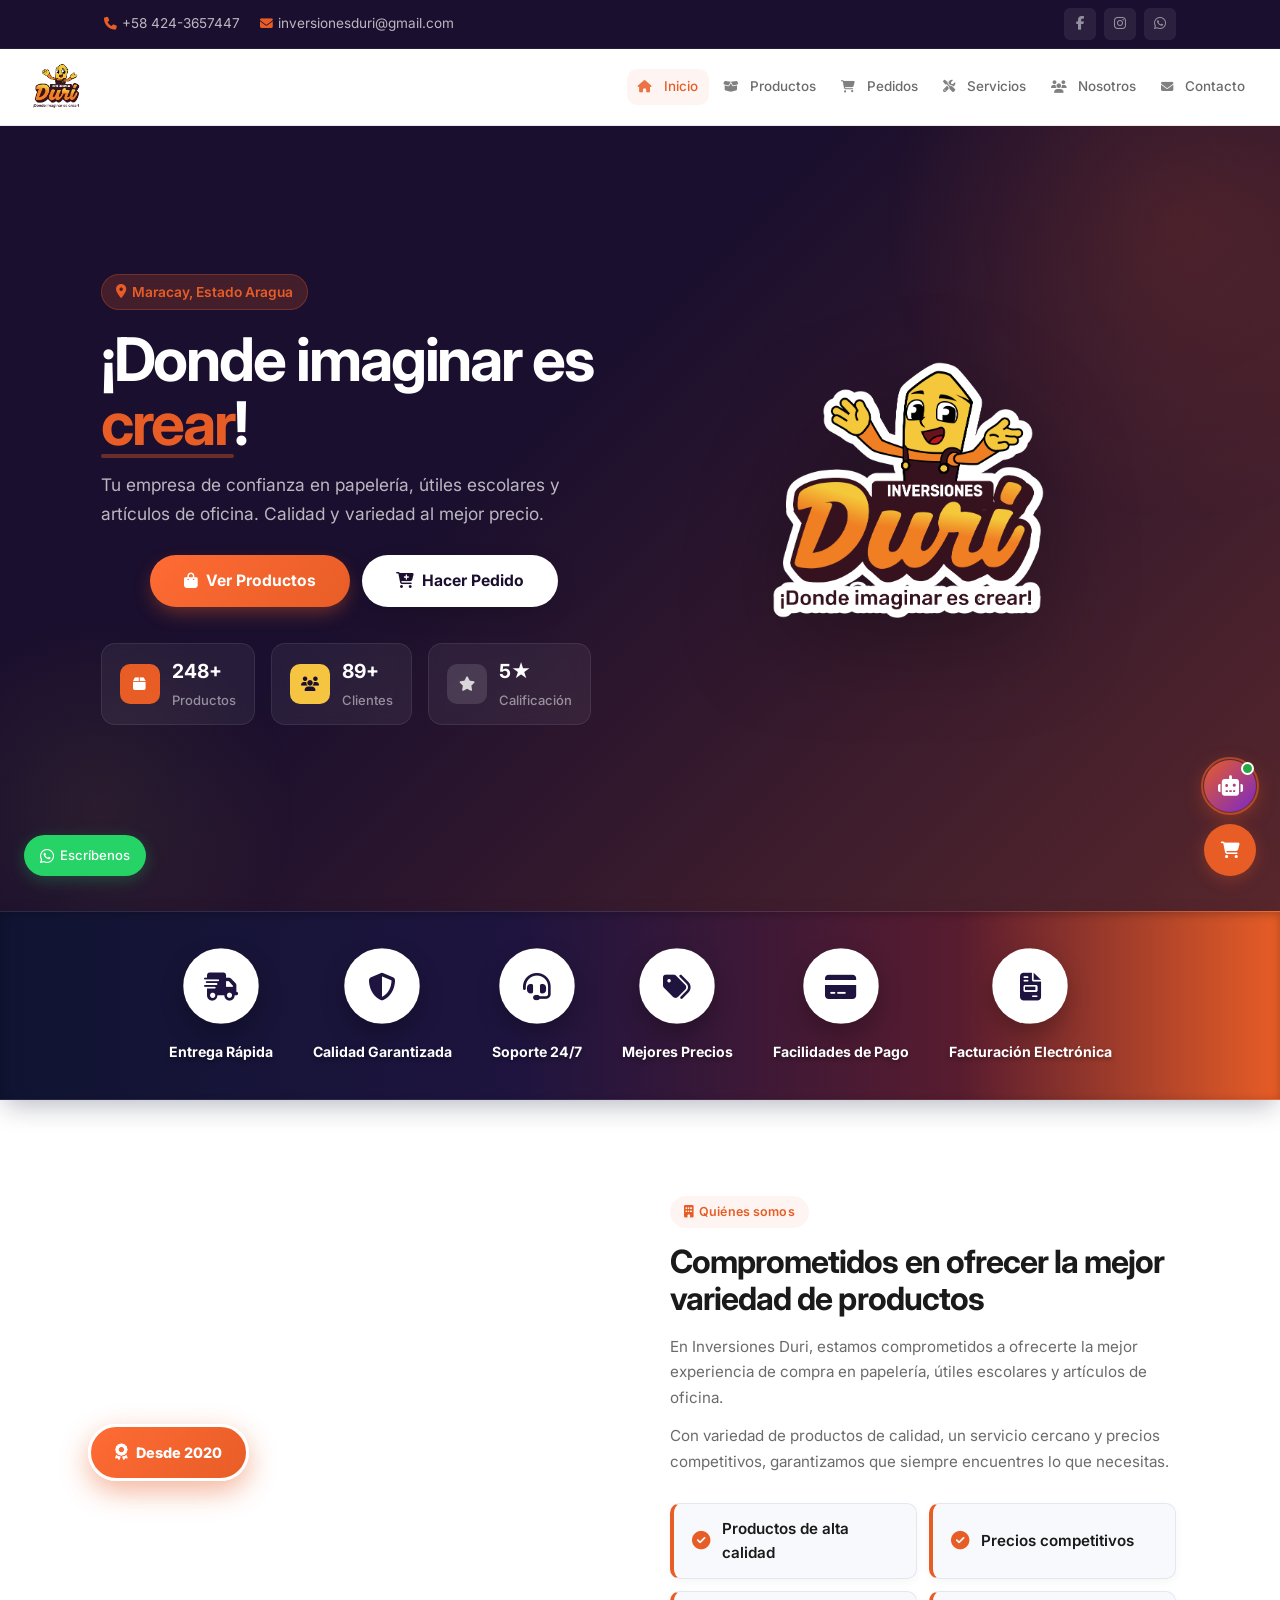
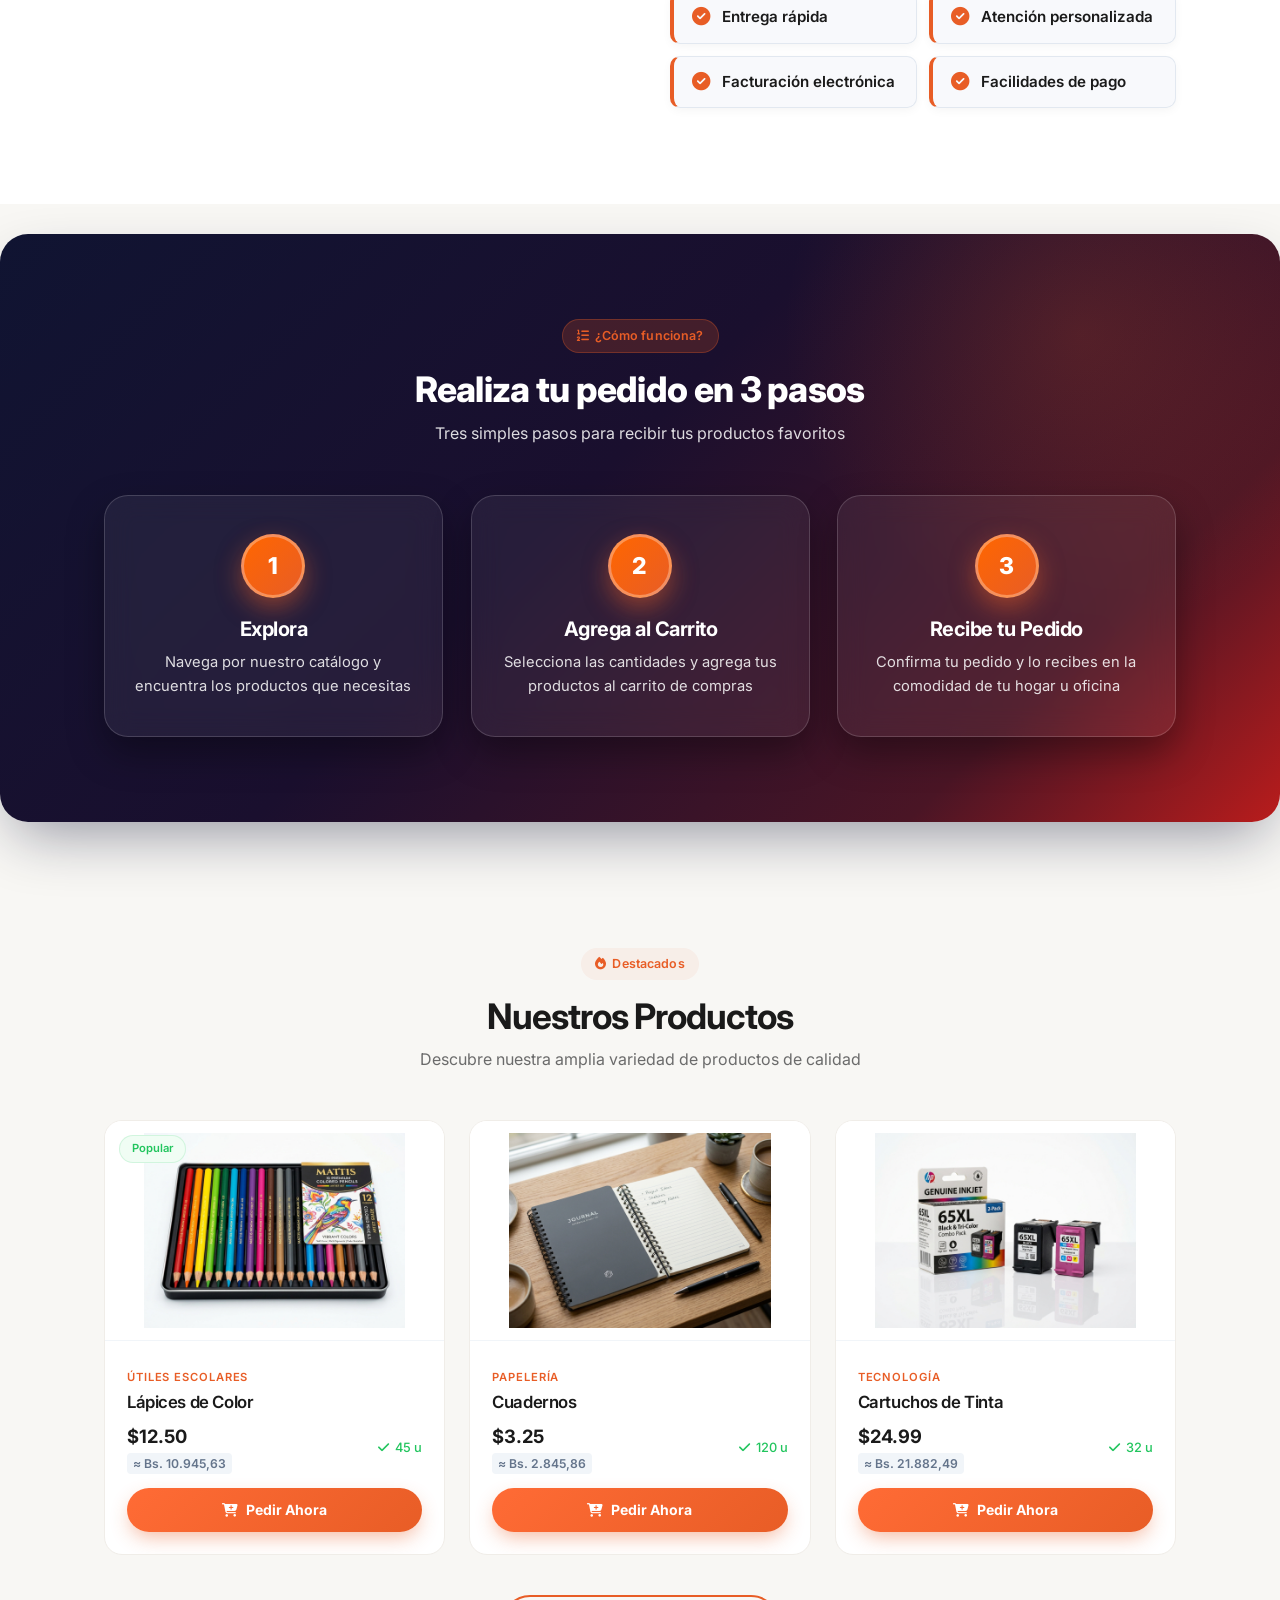
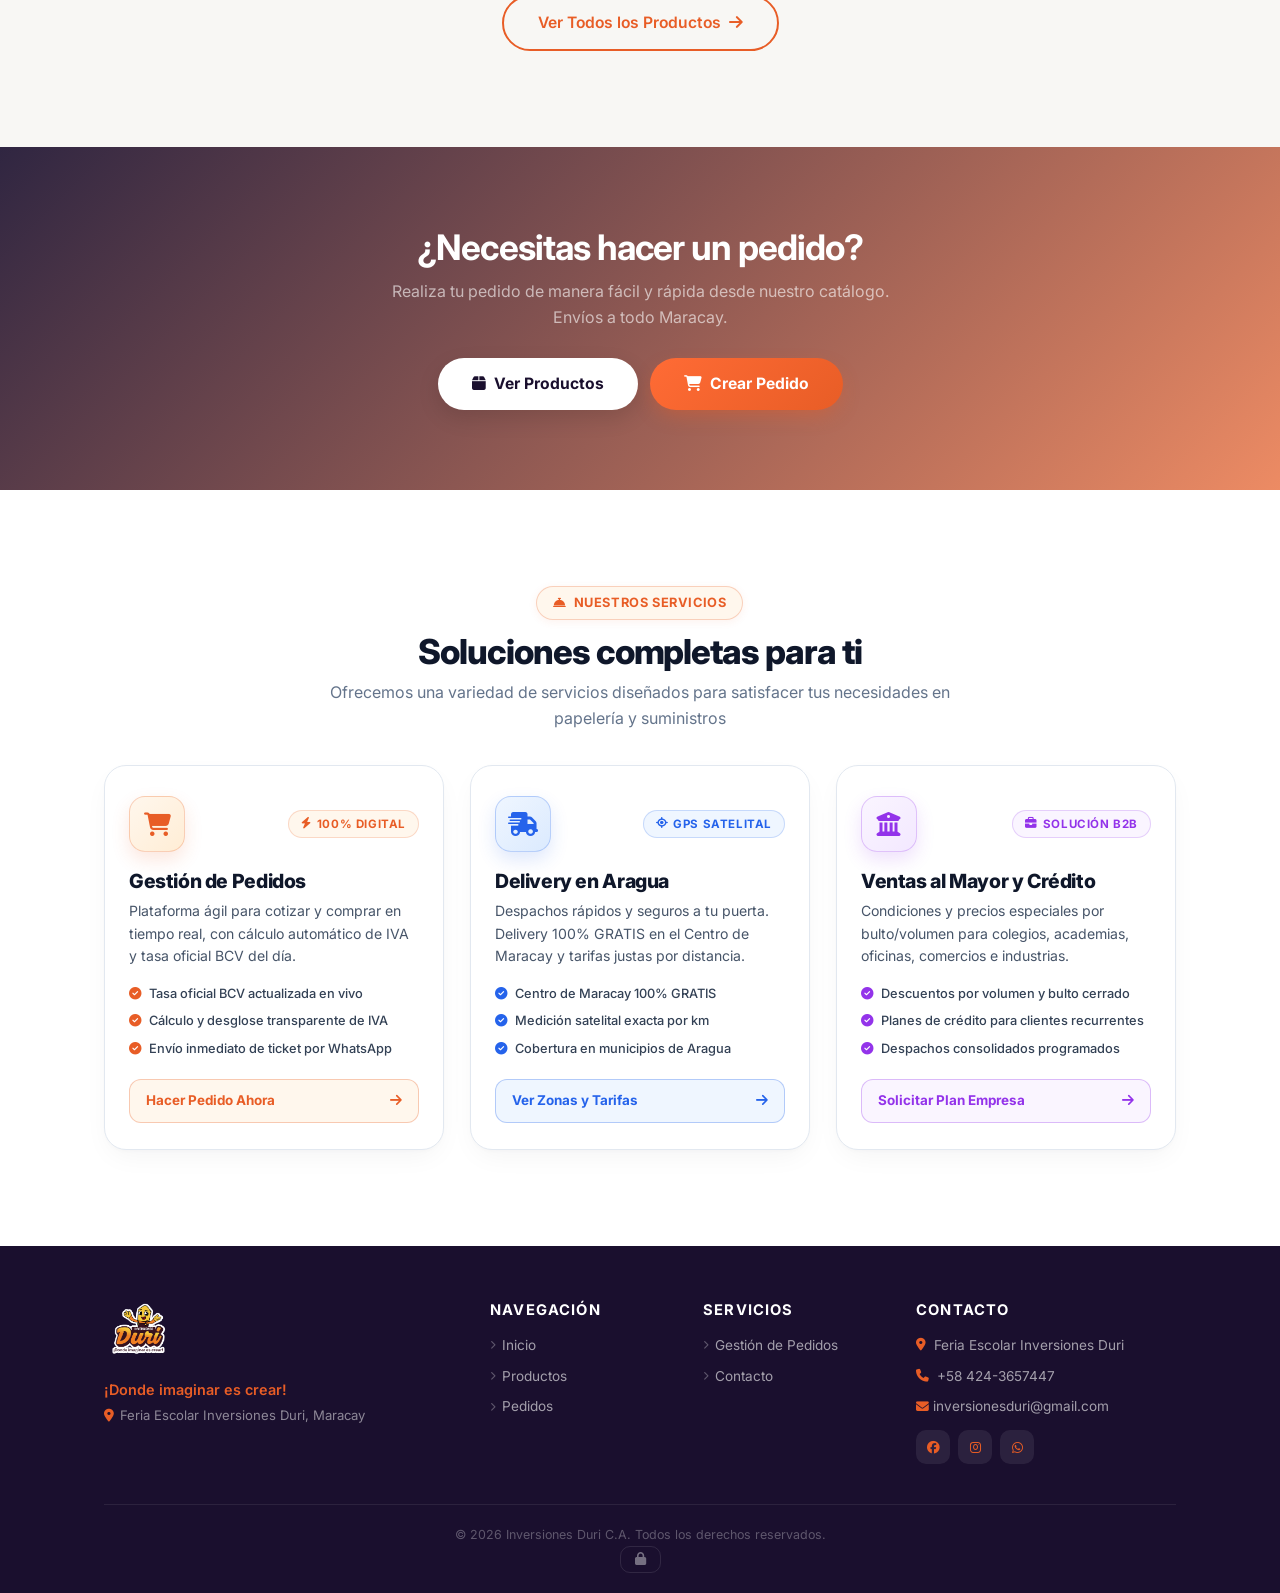
==== commit 0f51aa2c: "Fix: corregir color verde por naranja corporativo en lista de Quienes somos en version mobile" ====
--- a/index.html
+++ b/index.html
@@ -14,7 +14,7 @@
     <link rel="stylesheet" href="https://cdnjs.cloudflare.com/ajax/libs/font-awesome/6.4.0/css/all.min.css">
     <script src="https://cdnjs.cloudflare.com/ajax/libs/html2canvas/1.4.1/html2canvas.min.js" defer></script>
     <script src="https://cdnjs.cloudflare.com/ajax/libs/jspdf/2.5.1/jspdf.umd.min.js" defer></script>
-    <link rel="stylesheet" href="css/styles.css?v=84.0">
+    <link rel="stylesheet" href="css/styles.css?v=86.0">
     <style>
         /* Alineación vertical permanente para DuriBot y Carrito */
         .floating-actions-stack {
--- a/css/styles.css
+++ b/css/styles.css
@@ -1727,7 +1727,7 @@
 
     .icons-grid { display:grid; grid-template-columns:repeat(3,1fr); gap:20px; padding:0 10px; }
     .icon-circle { width:72px; height:72px; font-size:1.6rem; }
-    .icon-item span { font-size:0.88rem; font-weight:500; }
+    .icon-item span { font-size:0.88rem; font-weight:700; color:#ffffff !important; text-shadow:0 2px 5px rgba(0,0,0,0.55) !important; }
 
     .section { padding:64px 0; }
     .section-header { margin-bottom:28px; }
@@ -1798,8 +1798,8 @@
     .about-text h2 { font-size:1.7rem; text-align:left; }
     .about-text p { font-size:1rem; text-align:left; }
     .about-list { grid-template-columns:1fr !important; justify-items:stretch !important; gap:10px !important; margin-top:20px !important; width:100% !important; padding:0 !important; }
-    .about-list li { width:100% !important; display:flex !important; align-items:center !important; justify-content:flex-start !important; text-align:left !important; background:#f8f9fc !important; border:1px solid #e2e8f0 !important; border-left:4px solid #28a745 !important; border-radius:10px !important; padding:12px 16px !important; font-size:0.92rem !important; font-weight:600 !important; box-shadow:0 2px 8px rgba(0,0,0,0.04) !important; }
-    .about-list li i { color:#28a745 !important; font-size:1.15rem !important; flex-shrink:0 !important; margin-right:4px !important; }
+    .about-list li { width:100% !important; display:flex !important; align-items:center !important; justify-content:flex-start !important; text-align:left !important; background:#f8f9fc !important; border:1px solid #e2e8f0 !important; border-left:4px solid #E85D26 !important; border-radius:10px !important; padding:12px 16px !important; font-size:0.92rem !important; font-weight:600 !important; box-shadow:0 2px 8px rgba(0,0,0,0.04) !important; }
+    .about-list li i { color:#E85D26 !important; font-size:1.15rem !important; flex-shrink:0 !important; margin-right:4px !important; }
 
     .contact-grid { grid-template-columns:1fr !important; gap:24px; }
     .contact-items { gap:12px; }
@@ -2219,8 +2219,9 @@
     }
     .icon-item span {
         font-size: 0.88rem !important;
-        font-weight: 600 !important;
-        color: var(--text-primary) !important;
+        font-weight: 700 !important;
+        color: #ffffff !important;
+        text-shadow: 0 2px 5px rgba(0,0,0,0.6) !important;
         text-align: center !important;
         display: block !important;
         width: 100% !important;
@@ -2232,8 +2233,8 @@
     .about-text h2 { font-size:1.4rem; text-align:left; }
     .about-text p { font-size:0.95rem; text-align:left; }
     .about-list { grid-template-columns:1fr !important; justify-items:stretch !important; gap:10px !important; width:100% !important; padding:0 !important; }
-    .about-list li { width:100% !important; display:flex !important; align-items:center !important; justify-content:flex-start !important; text-align:left !important; font-size:0.92rem !important; background:#f8f9fc !important; border:1px solid #e2e8f0 !important; border-left:4px solid #28a745 !important; border-radius:10px !important; padding:12px 14px !important; box-shadow:0 2px 8px rgba(0,0,0,0.04) !important; }
-    .about-list li i { color:#28a745 !important; font-size:1.15rem !important; flex-shrink:0 !important; margin-right:4px !important; }
+    .about-list li { width:100% !important; display:flex !important; align-items:center !important; justify-content:flex-start !important; text-align:left !important; font-size:0.92rem !important; background:#f8f9fc !important; border:1px solid #e2e8f0 !important; border-left:4px solid #E85D26 !important; border-radius:10px !important; padding:12px 14px !important; box-shadow:0 2px 8px rgba(0,0,0,0.04) !important; }
+    .about-list li i { color:#E85D26 !important; font-size:1.15rem !important; flex-shrink:0 !important; margin-right:4px !important; }
 
     .process-card { background:linear-gradient(165deg, #251442 0%, #190c2e 100%) !important; border:1px solid rgba(255,255,255,0.2) !important; border-top:3px solid var(--accent) !important; padding:28px 20px !important; box-shadow:0 12px 30px rgba(0,0,0,0.5) !important; border-radius:18px !important; }
     .process-number { width:48px; height:48px; font-size:1.1rem; }
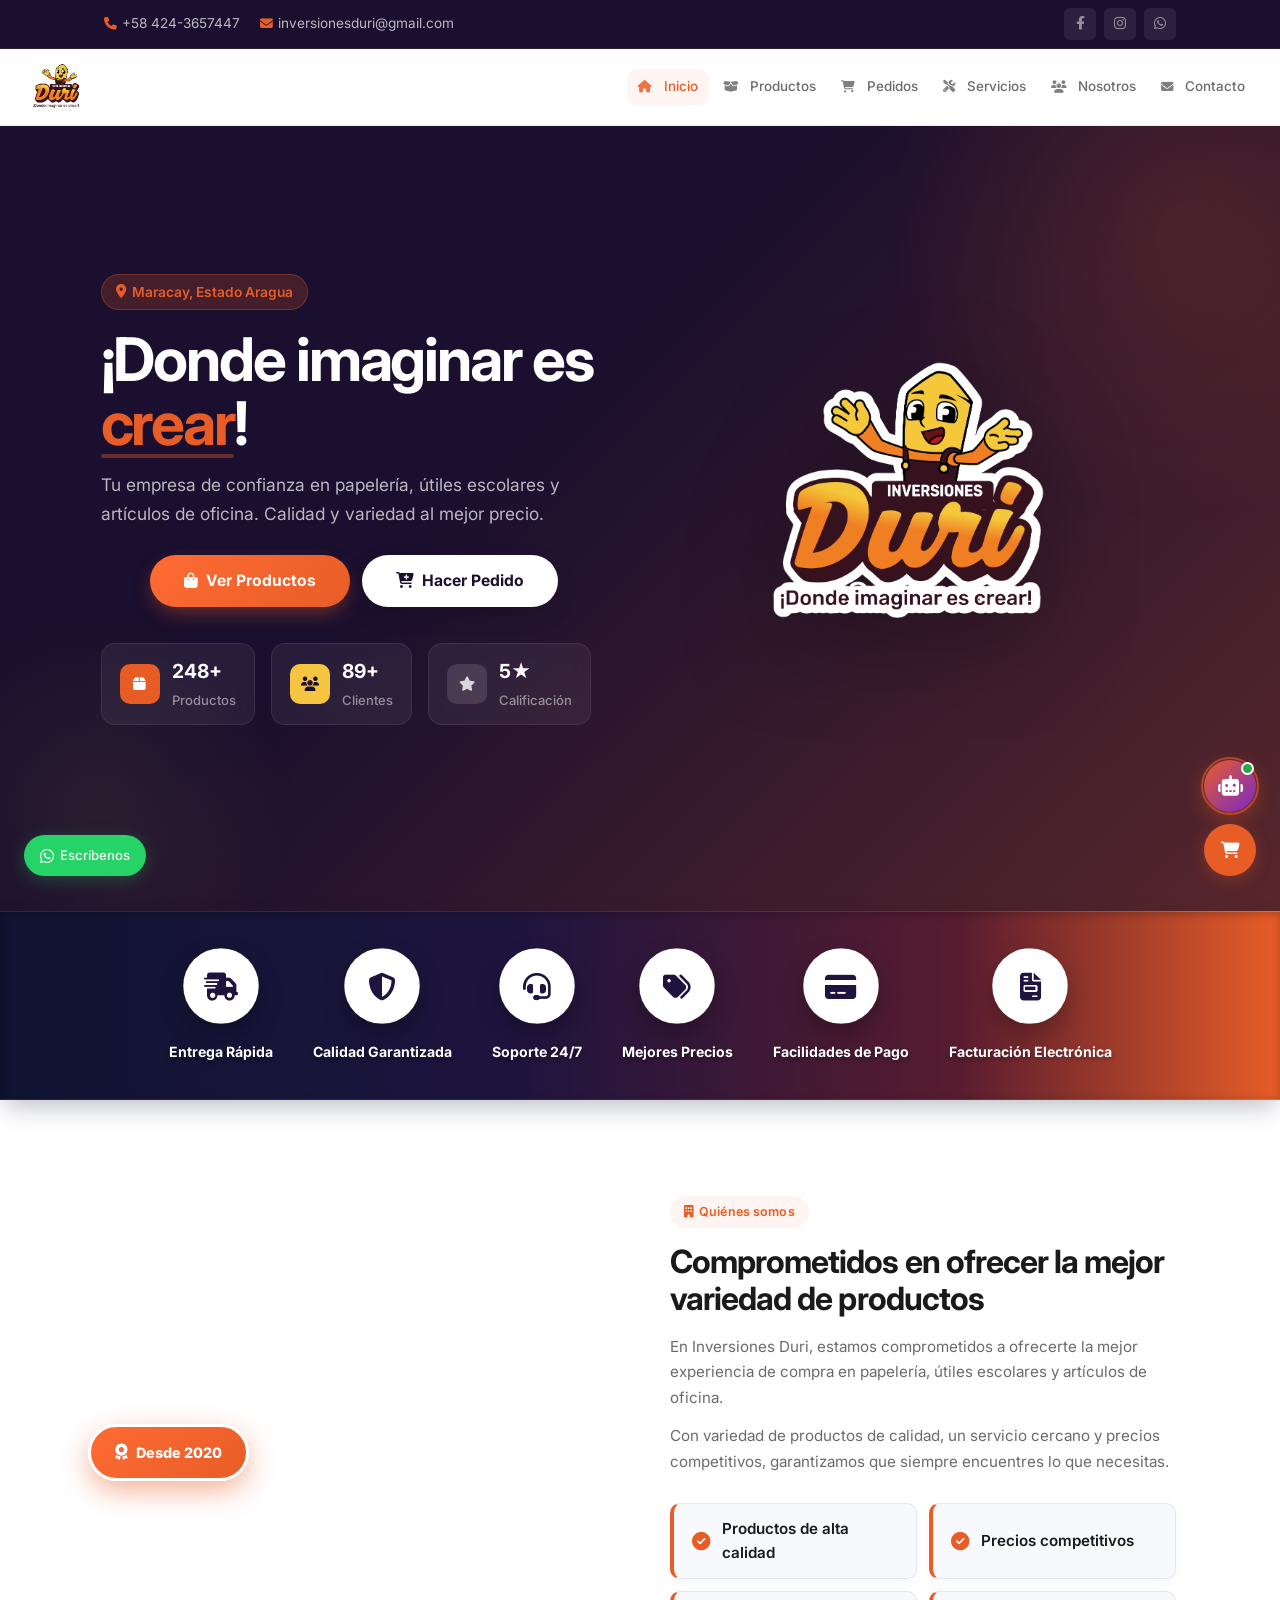
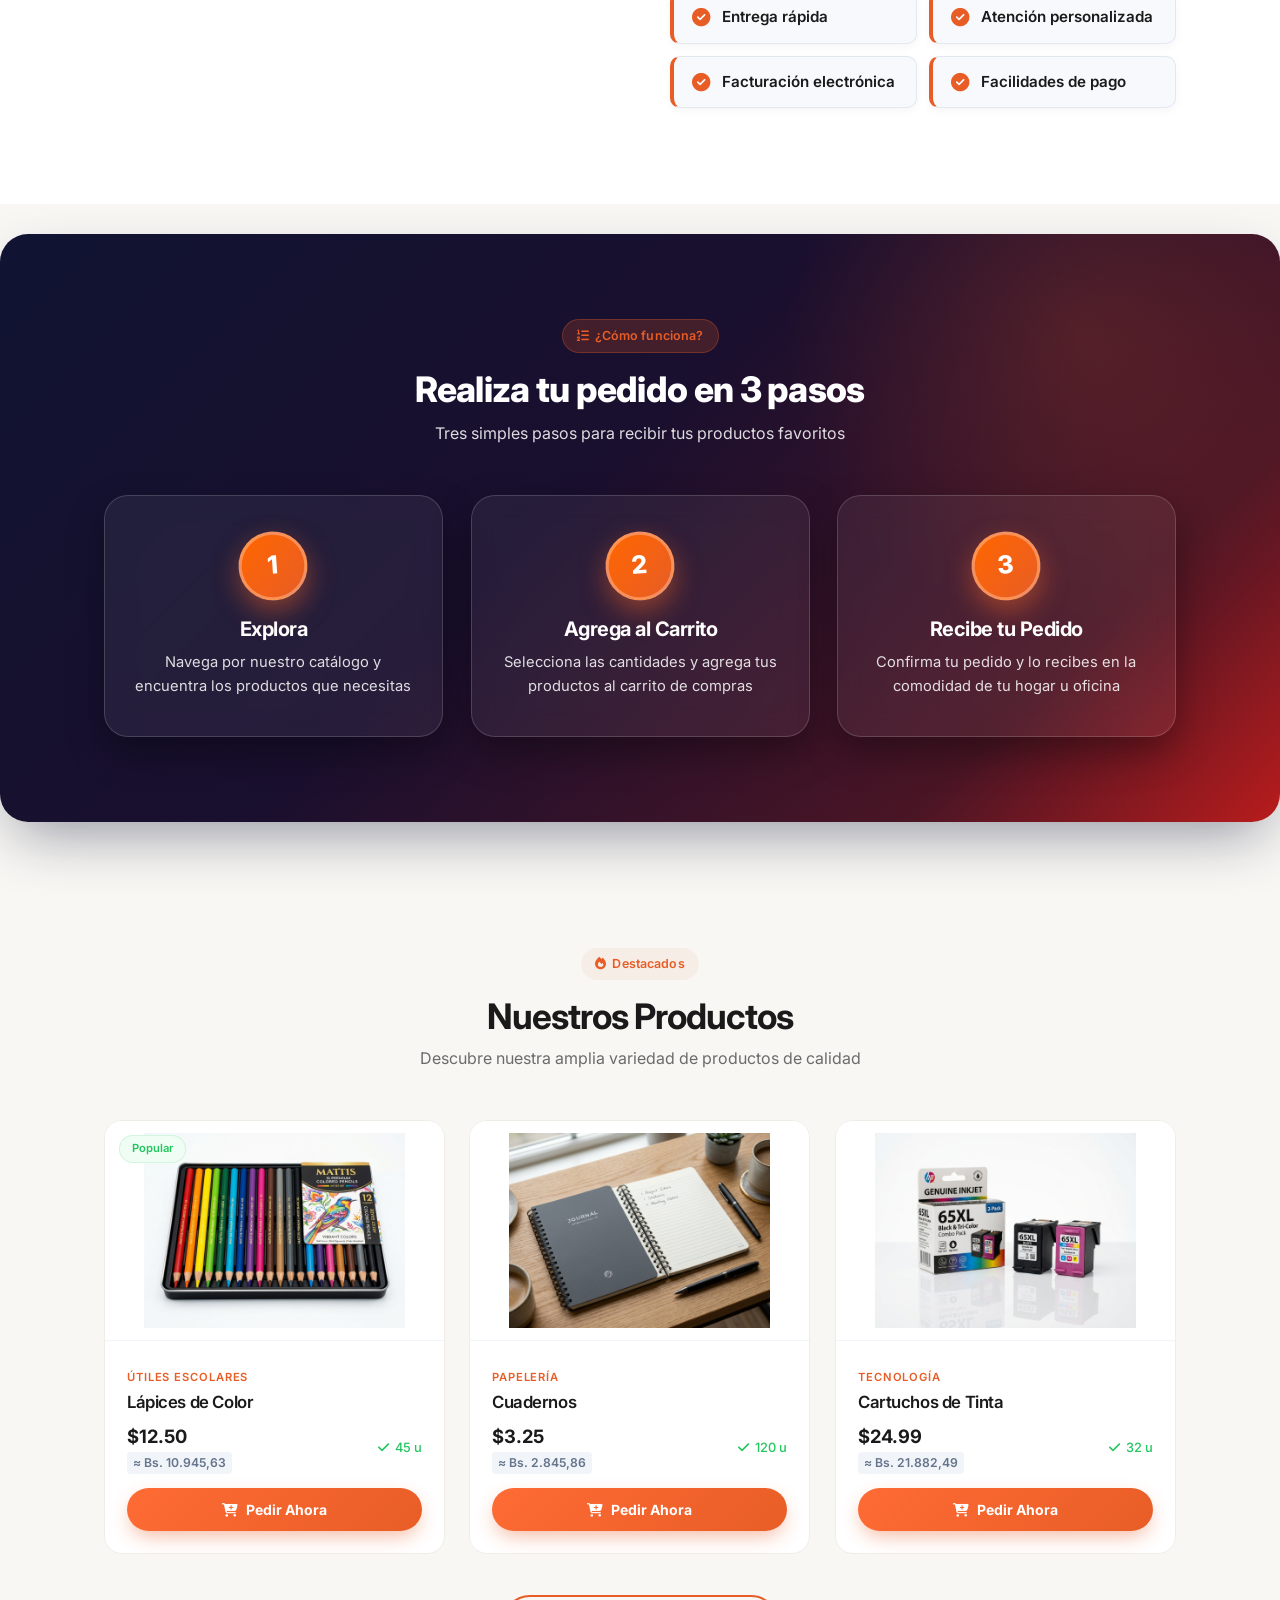
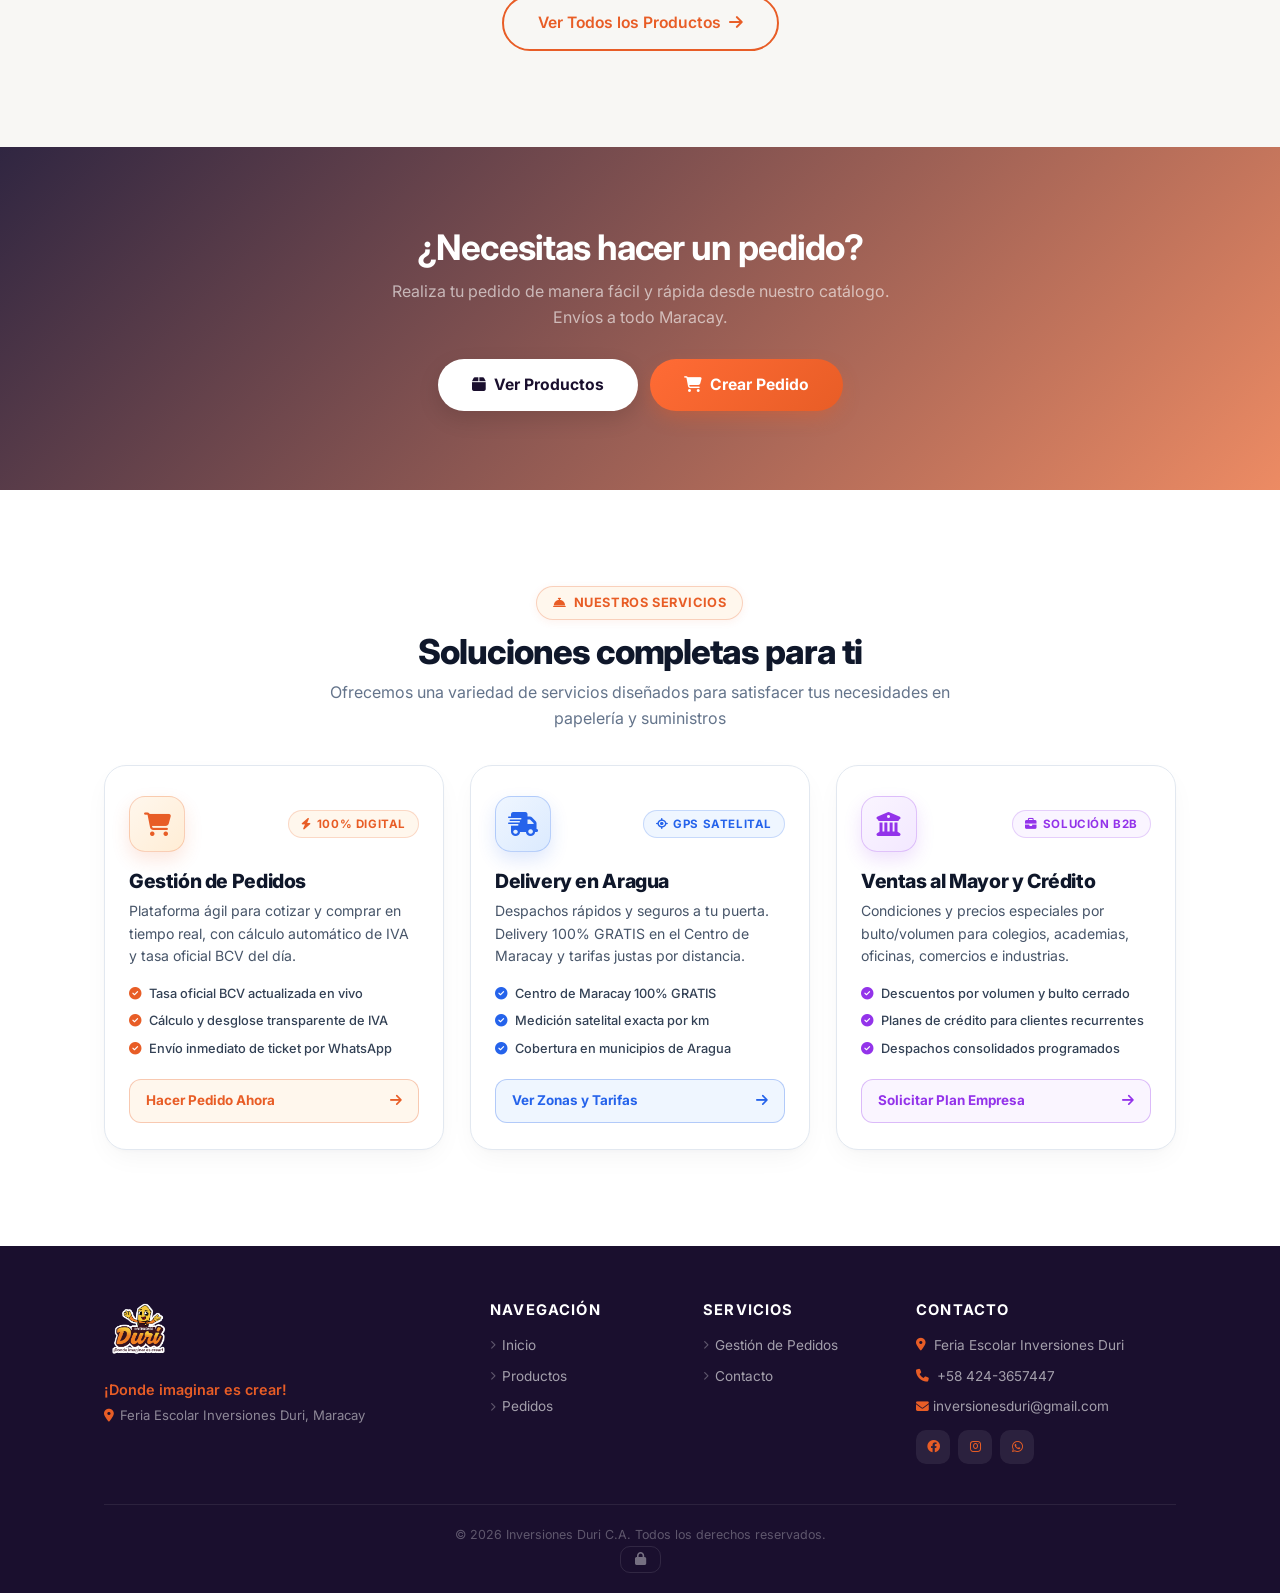
==== commit b5c0848e: "Actualizacion completa: correccion de pedidos, envio de factura por correo, validaciones y limpieza " ====
--- a/index.html
+++ b/index.html
@@ -11,10 +11,9 @@
     <link rel="preconnect" href="https://fonts.gstatic.com" crossorigin>
     <link href="https://fonts.googleapis.com/css2?family=Inter:wght@300;400;500;600;700;800;900&display=swap" rel="stylesheet">
     <link rel="stylesheet" href="css/all.min.css">
-    <link rel="stylesheet" href="https://cdnjs.cloudflare.com/ajax/libs/font-awesome/6.4.0/css/all.min.css">
     <script src="https://cdnjs.cloudflare.com/ajax/libs/html2canvas/1.4.1/html2canvas.min.js" defer></script>
     <script src="https://cdnjs.cloudflare.com/ajax/libs/jspdf/2.5.1/jspdf.umd.min.js" defer></script>
-    <link rel="stylesheet" href="css/styles.css?v=86.0">
+    <link rel="stylesheet" href="css/styles.css?v=121.0">
     <style>
         /* Alineación vertical permanente para DuriBot y Carrito */
         .floating-actions-stack {
@@ -558,6 +557,6 @@
         </div>
     </footer>
 
-    <script src="js/app.js?v=83.0"></script>
+    <script src="js/app.js?v=121.0"></script>
 </body>
 </html>
--- a/css/styles.css
+++ b/css/styles.css
@@ -1,3 +1,20 @@
+/* Eliminación total de scrollbar lateral manteniendo sticky navbar funcional */
+html {
+    overflow-x: clip;
+    scrollbar-width: none !important;
+    -ms-overflow-style: none !important;
+}
+body {
+    overflow-x: clip;
+    scrollbar-width: none !important;
+    -ms-overflow-style: none !important;
+}
+html::-webkit-scrollbar,
+body::-webkit-scrollbar {
+    display: none !important;
+    width: 0 !important;
+    height: 0 !important;
+}
 /* ============================================
    INVERSIONES DURI C.A - Premium Design
    Inspired by modern SaaS + corporate sites
@@ -98,7 +115,7 @@
 .hero { min-height:calc(100vh - 115px); display:flex; align-items:center; position:relative; overflow:hidden; background:var(--dark); padding:24px 0 36px; }
 .hero-bg { position:absolute; inset:0; background:url('https://images.unsplash.com/photo-1556742049-0cfed4f6a45d?w=1600&q=80') center/cover no-repeat; opacity:0.35; }
 .hero-overlay { position:absolute; inset:0; background:linear-gradient(135deg, rgba(26,15,46,0.92) 0%, rgba(26,15,46,0.7) 40%, rgba(232,93,38,0.3) 100%); }
-.hero-shapes { position:absolute; inset:0; pointer-events:none; }
+.hero-shapes { position:absolute; inset:0; pointer-events:none; overflow:hidden; }
 .shape { position:absolute; border-radius:50%; }
 .shape-1 { width:600px; height:600px; background:radial-gradient(circle, rgba(232,93,38,0.15) 0%, transparent 70%); top:-200px; right:-200px; }
 .shape-2 { width:400px; height:400px; background:radial-gradient(circle, rgba(245,197,66,0.08) 0%, transparent 70%); bottom:-100px; left:-100px; }
@@ -282,7 +299,7 @@
 .about-list li i { color:#E85D26; font-size:1.15rem; flex-shrink:0; }
 
 /* ==========================================================
-   NUEVA ARQUITECTURA MODERNA BENTO: MISIÓN, VISIÓN Y VALORES
+   NUEVA ARQUITECTURA MODERNA BENTO: MISI├ôN, VISI├ôN Y VALORES
    ========================================================== */
 .pilar-hero-badge {
     display: inline-flex;
@@ -411,7 +428,7 @@
     box-shadow: 0 8px 20px rgba(22, 163, 74, 0.15);
 }
 
-/* Descripción */
+/* Descripci├│n */
 .pilar-desc {
     color: #475569;
     font-size: 0.98rem;
@@ -425,7 +442,7 @@
     font-weight: 700;
 }
 
-/* Píldora inferior de compromiso */
+/* P├¡ldora inferior de compromiso */
 .pilar-footer-pill {
     display: inline-flex;
     align-items: center;
@@ -440,12 +457,12 @@
     width: fit-content;
 }
 
-/* Tarjeta Misión */
+/* Tarjeta Misi├│n */
 .pilar-card-mision:hover {
     border-color: rgba(232, 93, 38, 0.45);
 }
 
-/* Tarjeta Visión */
+/* Tarjeta Visi├│n */
 .pilar-card-vision:hover {
     border-color: rgba(217, 119, 6, 0.45);
 }
@@ -540,7 +557,7 @@
     line-height: 1.45;
 }
 
-/* Responsividad para móviles y tablets */
+/* Responsividad para m├│viles y tablets */
 @media (max-width: 992px) {
     .pilar-valores-chips-grid {
         grid-template-columns: repeat(3, 1fr);
@@ -1006,7 +1023,7 @@
 .icon-purple { background: linear-gradient(135deg, #faf5ff, #f3e8ff); color: #9333ea; border: 1px solid rgba(147, 51, 234, 0.25); box-shadow: 0 8px 18px rgba(147, 51, 234, 0.15); }
 .icon-rose { background: linear-gradient(135deg, #fff1f2, #ffe4e6); color: #e11d48; border: 1px solid rgba(225, 29, 72, 0.25); box-shadow: 0 8px 18px rgba(225, 29, 72, 0.15); }
 
-/* Títulos y Párrafos */
+/* T├¡tulos y P├írrafos */
 .service-card h3 {
     font-size: 1.22rem;
     font-weight: 800;
@@ -1047,7 +1064,7 @@
     flex-shrink: 0;
 }
 
-/* Botones de Acción dentro de la tarjeta */
+/* Botones de Acci├│n dentro de la tarjeta */
 .service-action-btn {
     display: inline-flex;
     align-items: center;
@@ -1104,7 +1121,7 @@
     flex-wrap: wrap;
 }
 
-/* Compatibilidad para elementos clásicos */
+/* Compatibilidad para elementos cl├ísicos */
 .service-icon { width:58px; height:58px; border-radius:16px; display:flex; align-items:center; justify-content:center; margin:0 auto 16px; font-size:1.5rem; background:var(--accent-subtle); color:var(--accent); }
 .service-icon.yellow { background:var(--yellow-light); color:var(--yellow); }
 .service-icon.brown { background:var(--border-light); color:var(--text-primary); }
@@ -2702,7 +2719,7 @@
     transform: translateY(-50%) translateX(-4px);
 }
 
-/* Ventana de Conversación */
+/* Ventana de Conversaci├│n */
 .duribot-window {
     position: fixed;
     bottom: 90px;
@@ -2812,7 +2829,7 @@
     background: rgba(255, 255, 255, 0.3);
 }
 
-/* Área de Mensajes */
+/* ├ürea de Mensajes */
 .duribot-body {
     flex: 1;
     overflow-y: auto;
@@ -2871,7 +2888,7 @@
     text-align: right;
 }
 
-/* Chips de respuestas rápidas */
+/* Chips de respuestas r├ípidas */
 .duribot-chips {
     display: flex;
     flex-wrap: wrap;
@@ -3056,7 +3073,7 @@
     margin: 0;
 }
 
-/* Responsive para Móviles */
+/* Responsive para M├│viles */
 @media (max-width: 768px) {
     .duribot-float {
         bottom: 78px;
@@ -3118,7 +3135,7 @@
 }
 
 /* ============================================
-   BUSCADOR PREDICTIVO EN CATÁLOGO
+   BUSCADOR PREDICTIVO EN CAT├üLOGO
    ============================================ */
 .catalog-search-wrap {
     margin-bottom: 22px;
@@ -3299,7 +3316,7 @@
 }
 
 /* ============================================
-   TARJETA DE PAGO MÓVIL (COPIAR CON 1 CLIC)
+   TARJETA DE PAGO M├ôVIL (COPIAR CON 1 CLIC)
    ============================================ */
 .pago-movil-card {
     background: linear-gradient(135deg, #fdfbf7, #fff8f5);
@@ -3672,7 +3689,7 @@
 }
 
 /* ============================================
-   SISTEMA DE FACTURACIÓN Y REGISTRO OFICIAL
+   SISTEMA DE FACTURACI├ôN Y REGISTRO OFICIAL
    Inversiones Duri C.A.
    ============================================ */
 
@@ -4206,7 +4223,7 @@
 }
 
 /* ============================================
-   REGLAS PARA IMPRESIÓN Y PDF (@media print)
+   REGLAS PARA IMPRESI├ôN Y PDF (@media print)
    ============================================ */
 
 @media print {
@@ -4222,7 +4239,7 @@
         visibility: hidden !important;
     }
 
-    /* Mostrar únicamente el área de impresión activa (factura individual, reporte o lote) */
+    /* Mostrar ├║nicamente el ├írea de impresi├│n activa (factura individual, reporte o lote) */
     #facturaPrintArea,
     #facturaPrintArea *,
     #reportePrintArea,
@@ -4318,7 +4335,7 @@
     }
 }
 
-/* Responsive para pantallas pequeñas */
+/* Responsive para pantallas peque├▒as */
 @media (max-width: 640px) {
     .modal-factura-overlay {
         padding: 8px 6px;
@@ -4463,7 +4480,7 @@
     }
 }
 
-/* Alerta y animación para inputs numéricos con error */
+/* Alerta y animaci├│n para inputs num├®ricos con error */
 @keyframes inputShakeError {
     0%, 100% { transform: translateX(0); }
     20%, 60% { transform: translateX(-5px); }
@@ -4476,7 +4493,7 @@
 }
 
 /* ============================================
-   MODAL DE ENVÍO DE FACTURA POR CORREO
+   MODAL DE ENV├ìO DE FACTURA POR CORREO
    ============================================ */
 .mail-modal-overlay {
     position: fixed;
@@ -4699,7 +4716,7 @@
 }
 
 /* ============================================
-   MODAL DE CONFIRMACIÓN CORPORATIVO (REEMPLAZO DE CONFIRM NATIVO)
+   MODAL DE CONFIRMACI├ôN CORPORATIVO (REEMPLAZO DE CONFIRM NATIVO)
    ============================================ */
 .confirm-modal-overlay {
     position: fixed;
@@ -4925,7 +4942,7 @@
 }
 
 /* ============================================
-   TOAST INTERACTIVO CON BOTÓN DE DESHACER
+   TOAST INTERACTIVO CON BOT├ôN DE DESHACER
    ============================================ */
 .duri-toast-undo {
     position: fixed;
@@ -5459,7 +5476,7 @@
 
 /* ============================================
    MODAL DE IMPORTAR PRODUCTOS DESDE EXCEL / CSV
-   (Idéntico al estilo elegante de Papelera)
+   (Id├®ntico al estilo elegante de Papelera)
    ============================================ */
 .import-modal-card {
     background: #ffffff;
@@ -6095,7 +6112,7 @@
     scroll-behavior: smooth;
 }
 
-/* 3. Navbar Efecto Dinámico al Bajar */
+/* 3. Navbar Efecto Din├ímico al Bajar */
 .navbar {
     transition: background 0.35s ease, backdrop-filter 0.35s ease, box-shadow 0.35s ease, height 0.35s ease, border-color 0.35s ease !important;
 }
@@ -6108,7 +6125,7 @@
     border-bottom: 1px solid rgba(232, 230, 225, 0.7) !important;
 }
 
-/* 4. Clases de Revelación y Transición en Scroll */
+/* 4. Clases de Revelaci├│n y Transici├│n en Scroll */
 .reveal {
     opacity: 0;
     transform: translate3d(0, 36px, 0);
@@ -6165,7 +6182,7 @@
     opacity: 1 !important;
 }
 
-/* Estado Post-Transición: Remueve transform para liberar memoria GPU y asegurar hover effects */
+/* Estado Post-Transici├│n: Remueve transform para liberar memoria GPU y asegurar hover effects */
 .reveal.revealed,
 .reveal-left.revealed,
 .reveal-right.revealed,
@@ -6175,7 +6192,7 @@
     will-change: auto !important;
 }
 
-/* 5. Micro-efectos para íconos y tarjetas al activarse */
+/* 5. Micro-efectos para ├¡conos y tarjetas al activarse */
 .icon-item.reveal .icon-circle {
     transition: transform 0.5s cubic-bezier(0.34, 1.56, 0.64, 1), box-shadow 0.5s ease;
     transition-delay: calc(var(--stagger-delay, 0s) + 0.1s);
@@ -6195,7 +6212,7 @@
     transform: none;
 }
 
-/* 6. Botón Flotante "Volver Arriba" (Back to Top estilo ABDO77) */
+/* 6. Bot├│n Flotante "Volver Arriba" (Back to Top estilo ABDO77) */
 .back-to-top-btn {
     position: fixed;
     bottom: 84px;
@@ -6259,7 +6276,7 @@
     }
 }
 
-/* 7. Accesibilidad: Respeta las preferencias de reducción de movimiento */
+/* 7. Accesibilidad: Respeta las preferencias de reducci├│n de movimiento */
 @media (prefers-reduced-motion: reduce) {
     html {
         scroll-behavior: auto;
@@ -6277,4 +6294,3 @@
 
 
 
-
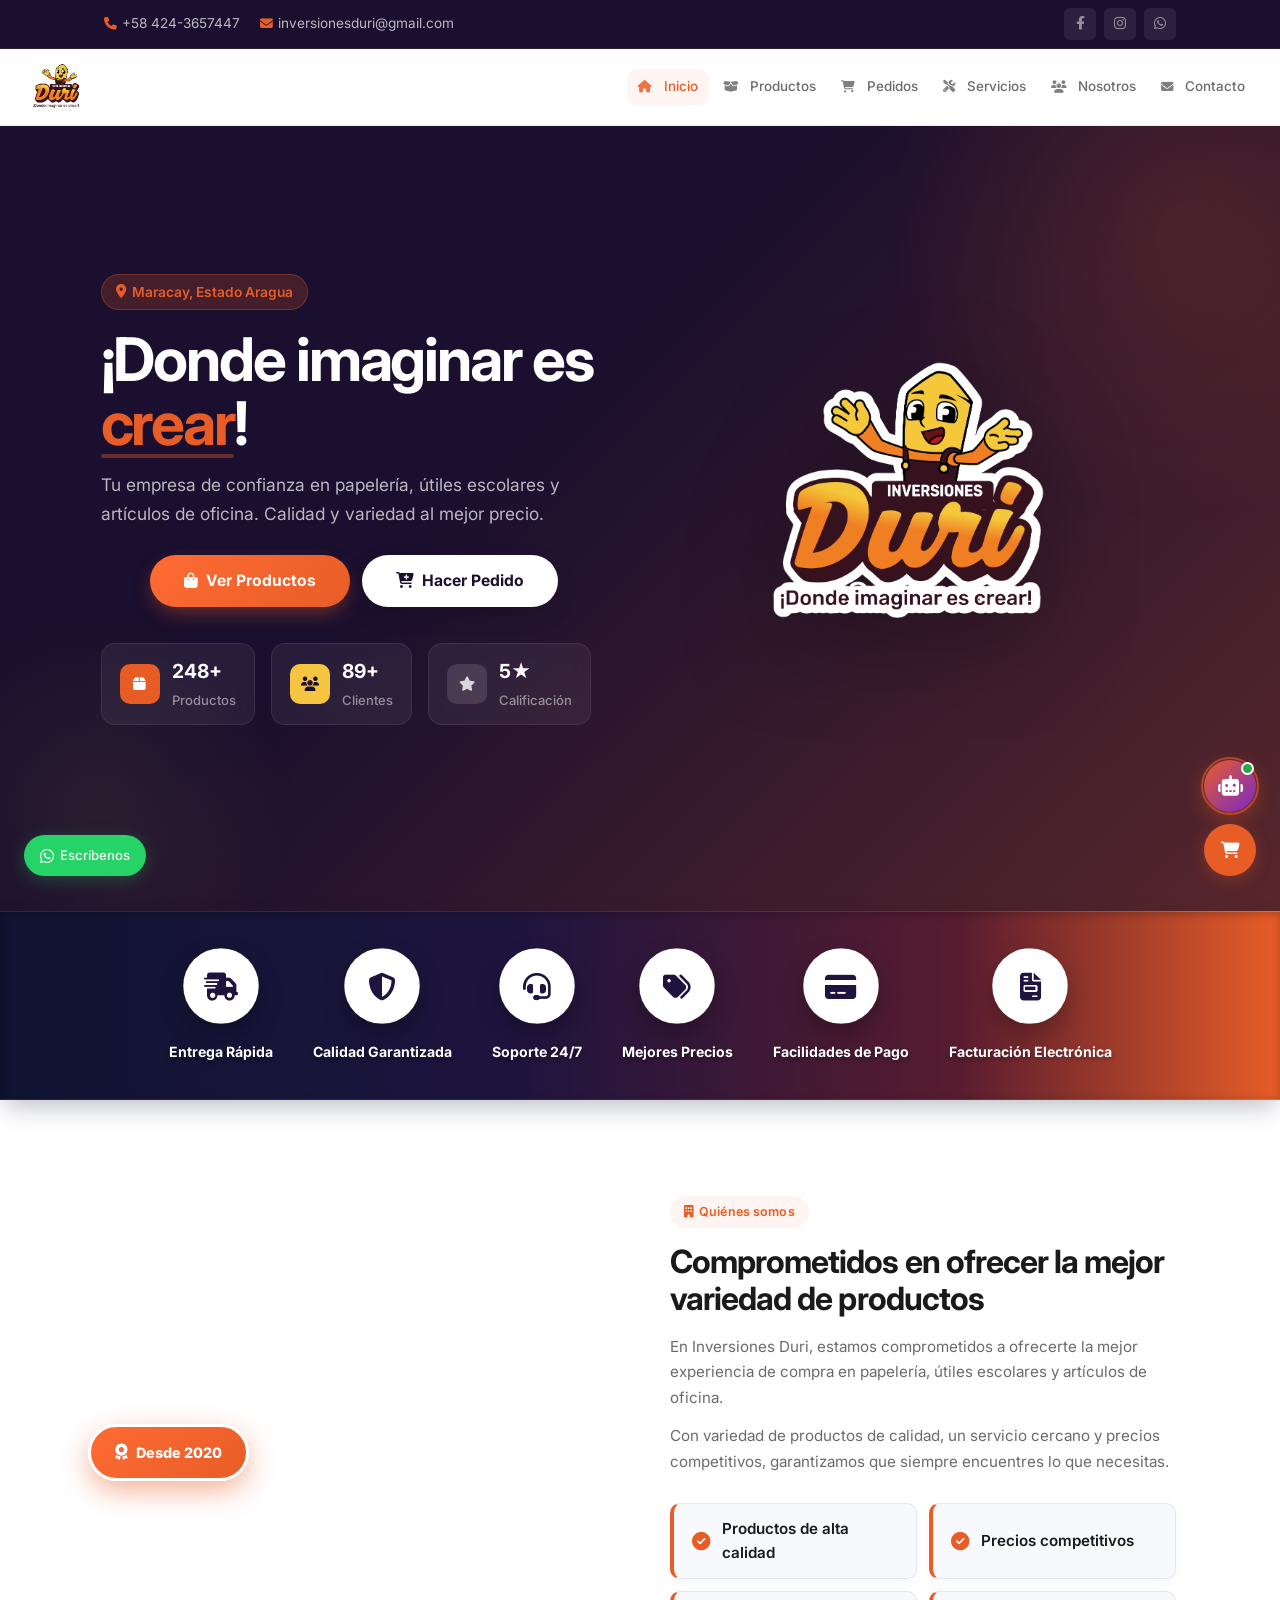
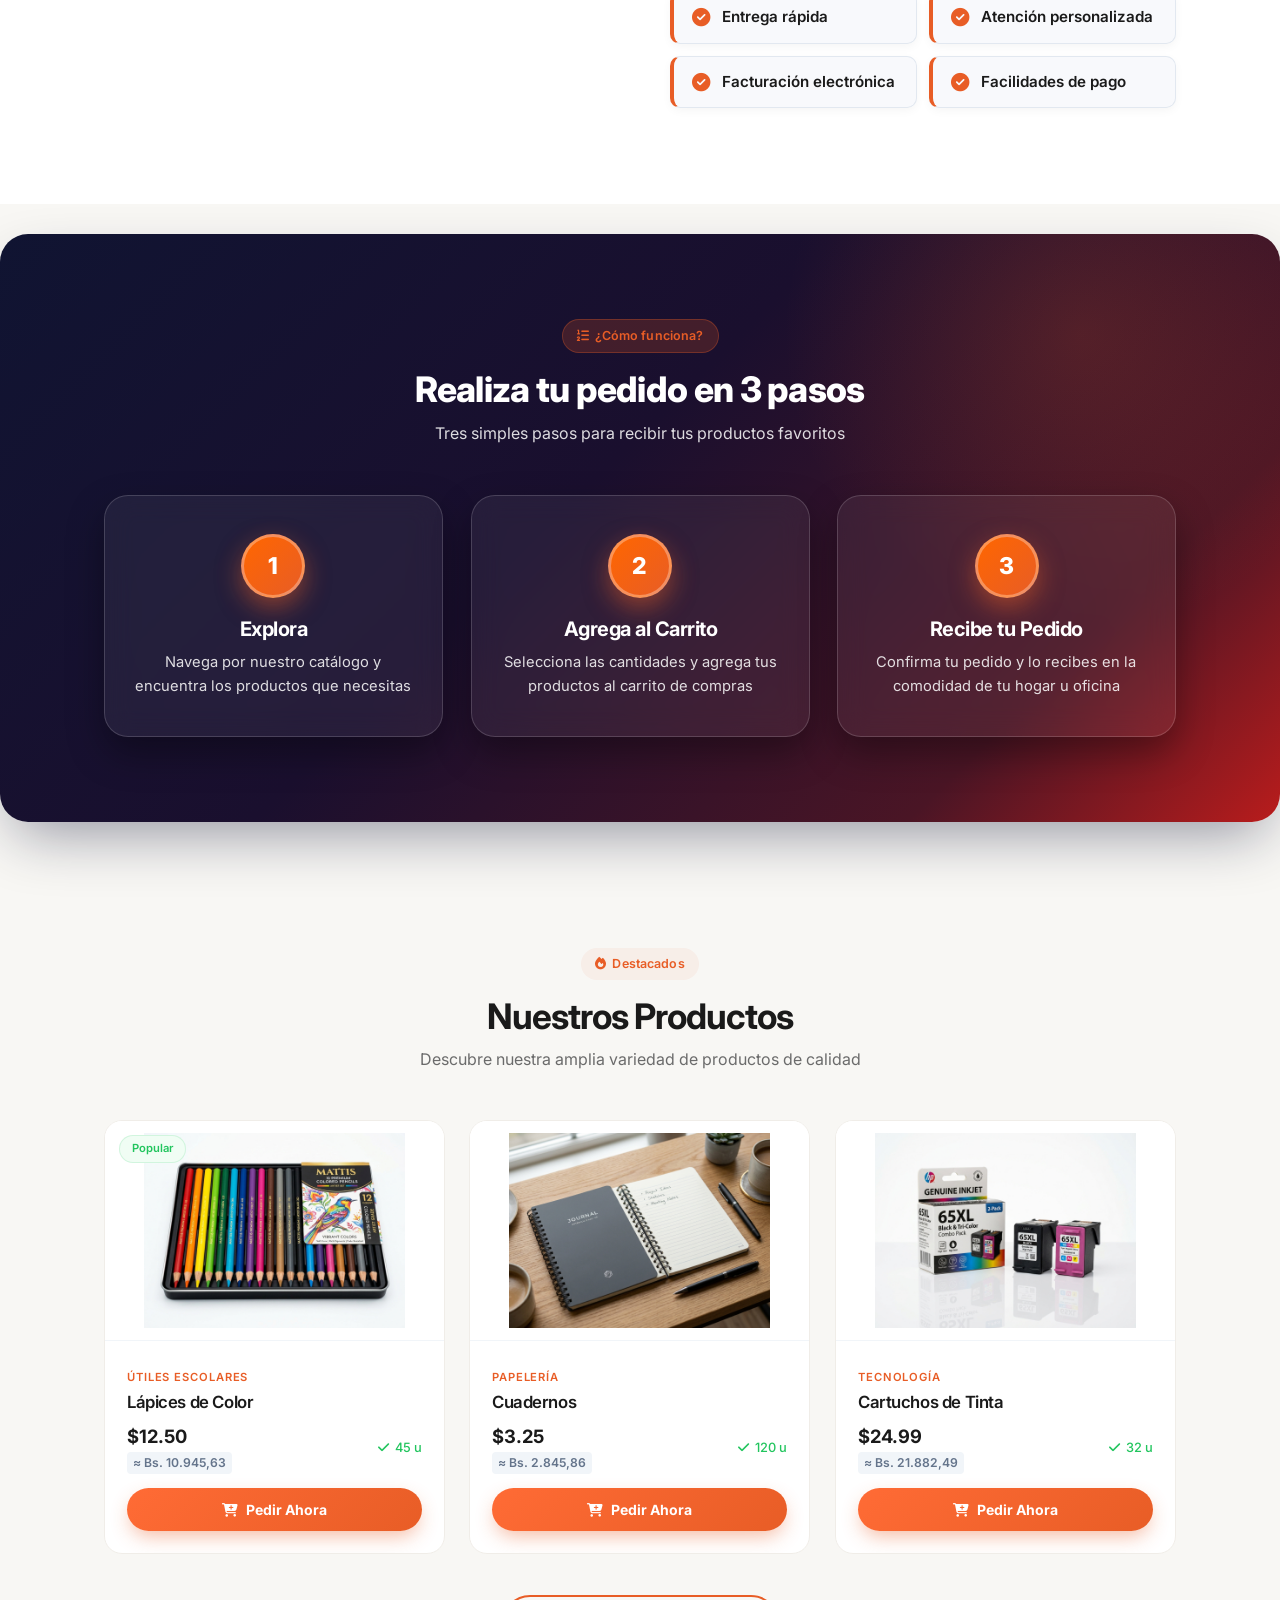
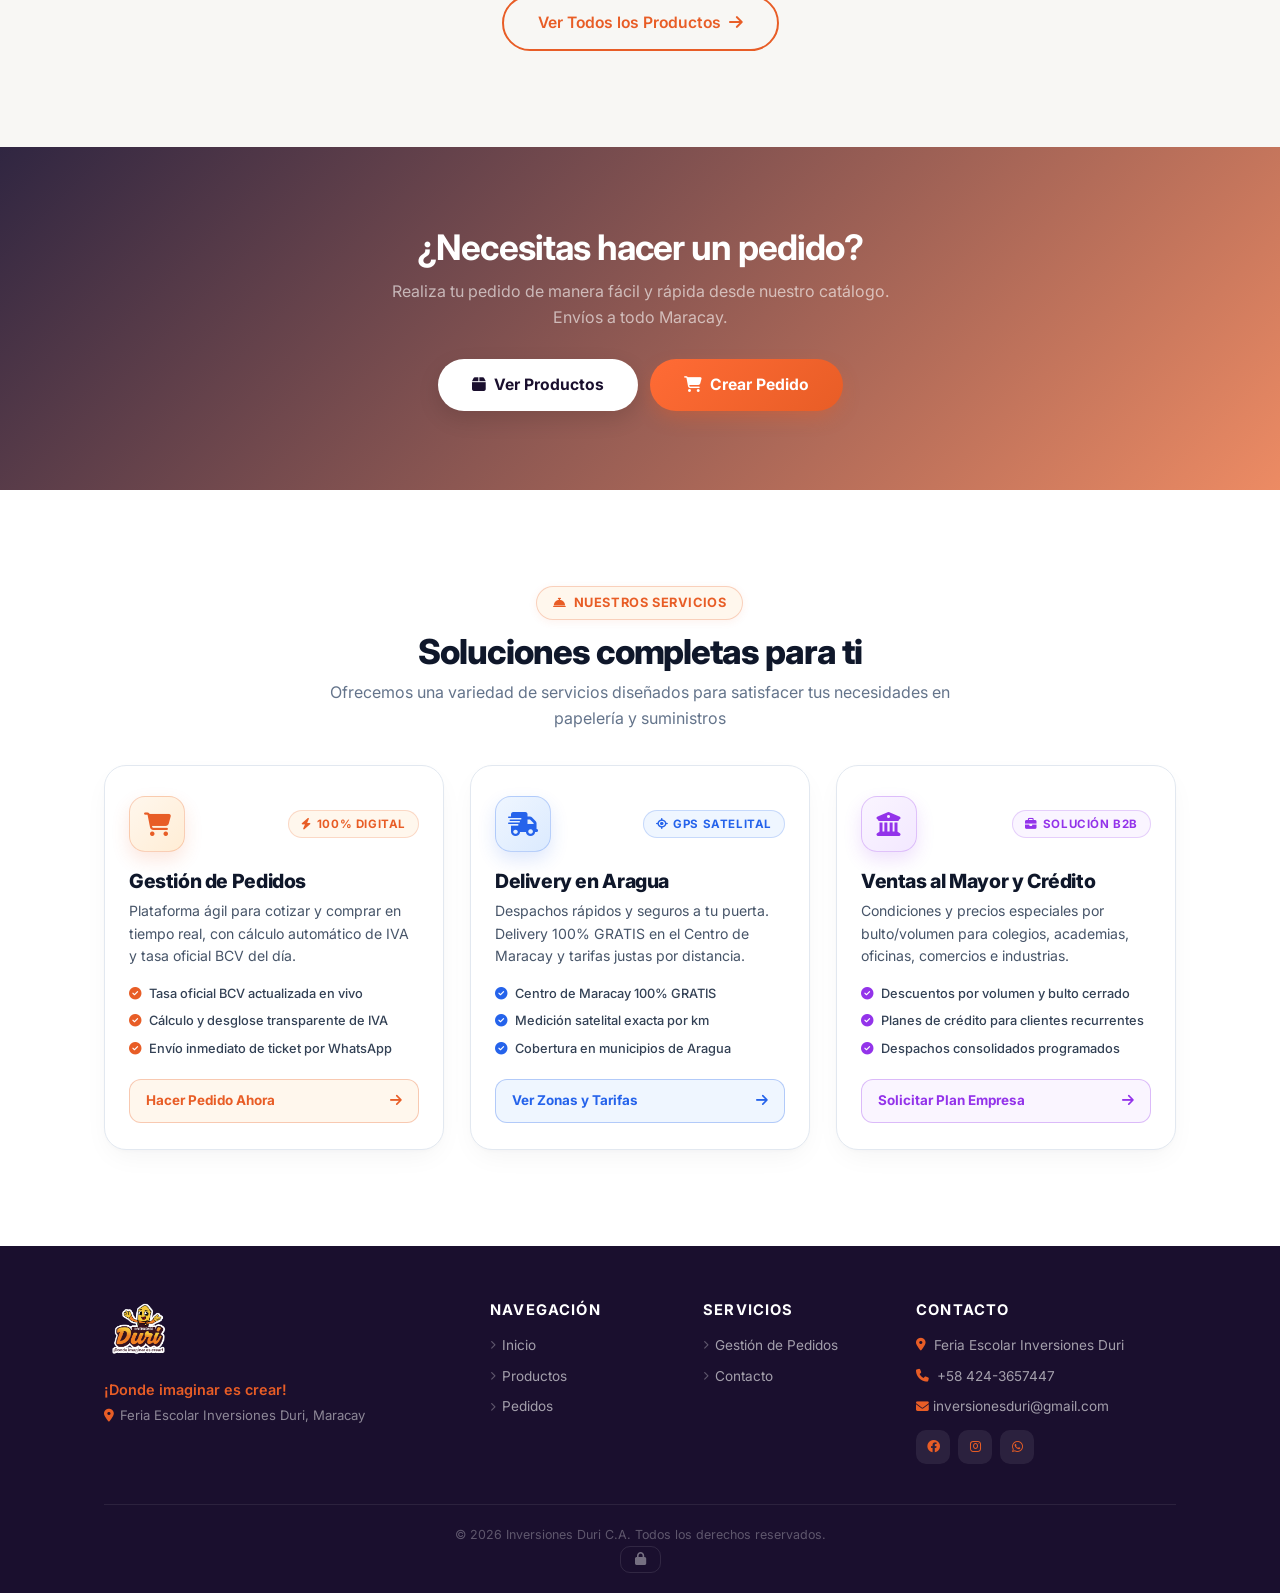
==== commit d00ecdff: "Nota de entrega, manual por rol, enlace Google Maps GPS y fix validacion" ====
--- a/index.html
+++ b/index.html
@@ -557,6 +557,6 @@
         </div>
     </footer>
 
-    <script src="js/app.js?v=121.0"></script>
+    <script src="js/app.js?v=138.0"></script>
 </body>
 </html>
--- a/css/styles.css
+++ b/css/styles.css
@@ -1279,7 +1279,7 @@
 /* ============================================
    INVENTORY TABLE
    ============================================ */
-.inv-table-wrap { background:var(--bg-white); border-radius:var(--radius); border:1px solid var(--border-light); overflow:hidden; }
+.inv-table-wrap { background:var(--bg-white); border-radius:var(--radius); border:1px solid var(--border-light); overflow-x:auto; overflow-y:hidden; }
 .inv-table-header { padding:18px 22px; display:flex; justify-content:space-between; align-items:center; border-bottom:1px solid var(--border-light); }
 .inv-table-header h3 { display:flex; align-items:center; gap:8px; font-size:1.05rem; font-weight:600; }
 .inv-table-header h3 i { color:var(--accent); font-size:0.85rem; }
@@ -4844,6 +4844,11 @@
     color: #0284c7;
     box-shadow: 0 0 0 8px rgba(2, 132, 199, 0.14);
 }
+.confirm-modal-icon.success {
+    background: linear-gradient(135deg, #dcfce7 0%, #bbf7d0 100%);
+    color: #16a34a;
+    box-shadow: 0 0 0 8px rgba(22, 163, 74, 0.14);
+}
 
 .confirm-modal-title {
     font-size: 1.4rem;
@@ -4922,6 +4927,28 @@
 .confirm-modal-btn-action.btn-danger:hover {
     background: linear-gradient(135deg, #dc2626 0%, #b91c1c 100%);
     box-shadow: 0 8px 24px rgba(220, 38, 38, 0.5);
+    transform: translateY(-1px);
+}
+.confirm-modal-btn-action.btn-success {
+    background: linear-gradient(135deg, #10b981 0%, #059669 100%);
+    color: #ffffff;
+    border: none;
+    box-shadow: 0 6px 18px rgba(5, 150, 105, 0.35);
+}
+.confirm-modal-btn-action.btn-success:hover {
+    background: linear-gradient(135deg, #059669 0%, #047857 100%);
+    box-shadow: 0 8px 24px rgba(5, 150, 105, 0.5);
+    transform: translateY(-1px);
+}
+.confirm-modal-btn-action.btn-info {
+    background: linear-gradient(135deg, #2563eb 0%, #1d4ed8 100%);
+    color: #ffffff;
+    border: none;
+    box-shadow: 0 6px 18px rgba(37, 99, 235, 0.35);
+}
+.confirm-modal-btn-action.btn-info:hover {
+    background: linear-gradient(135deg, #1d4ed8 0%, #1e40af 100%);
+    box-shadow: 0 8px 24px rgba(37, 99, 235, 0.5);
     transform: translateY(-1px);
 }
 
